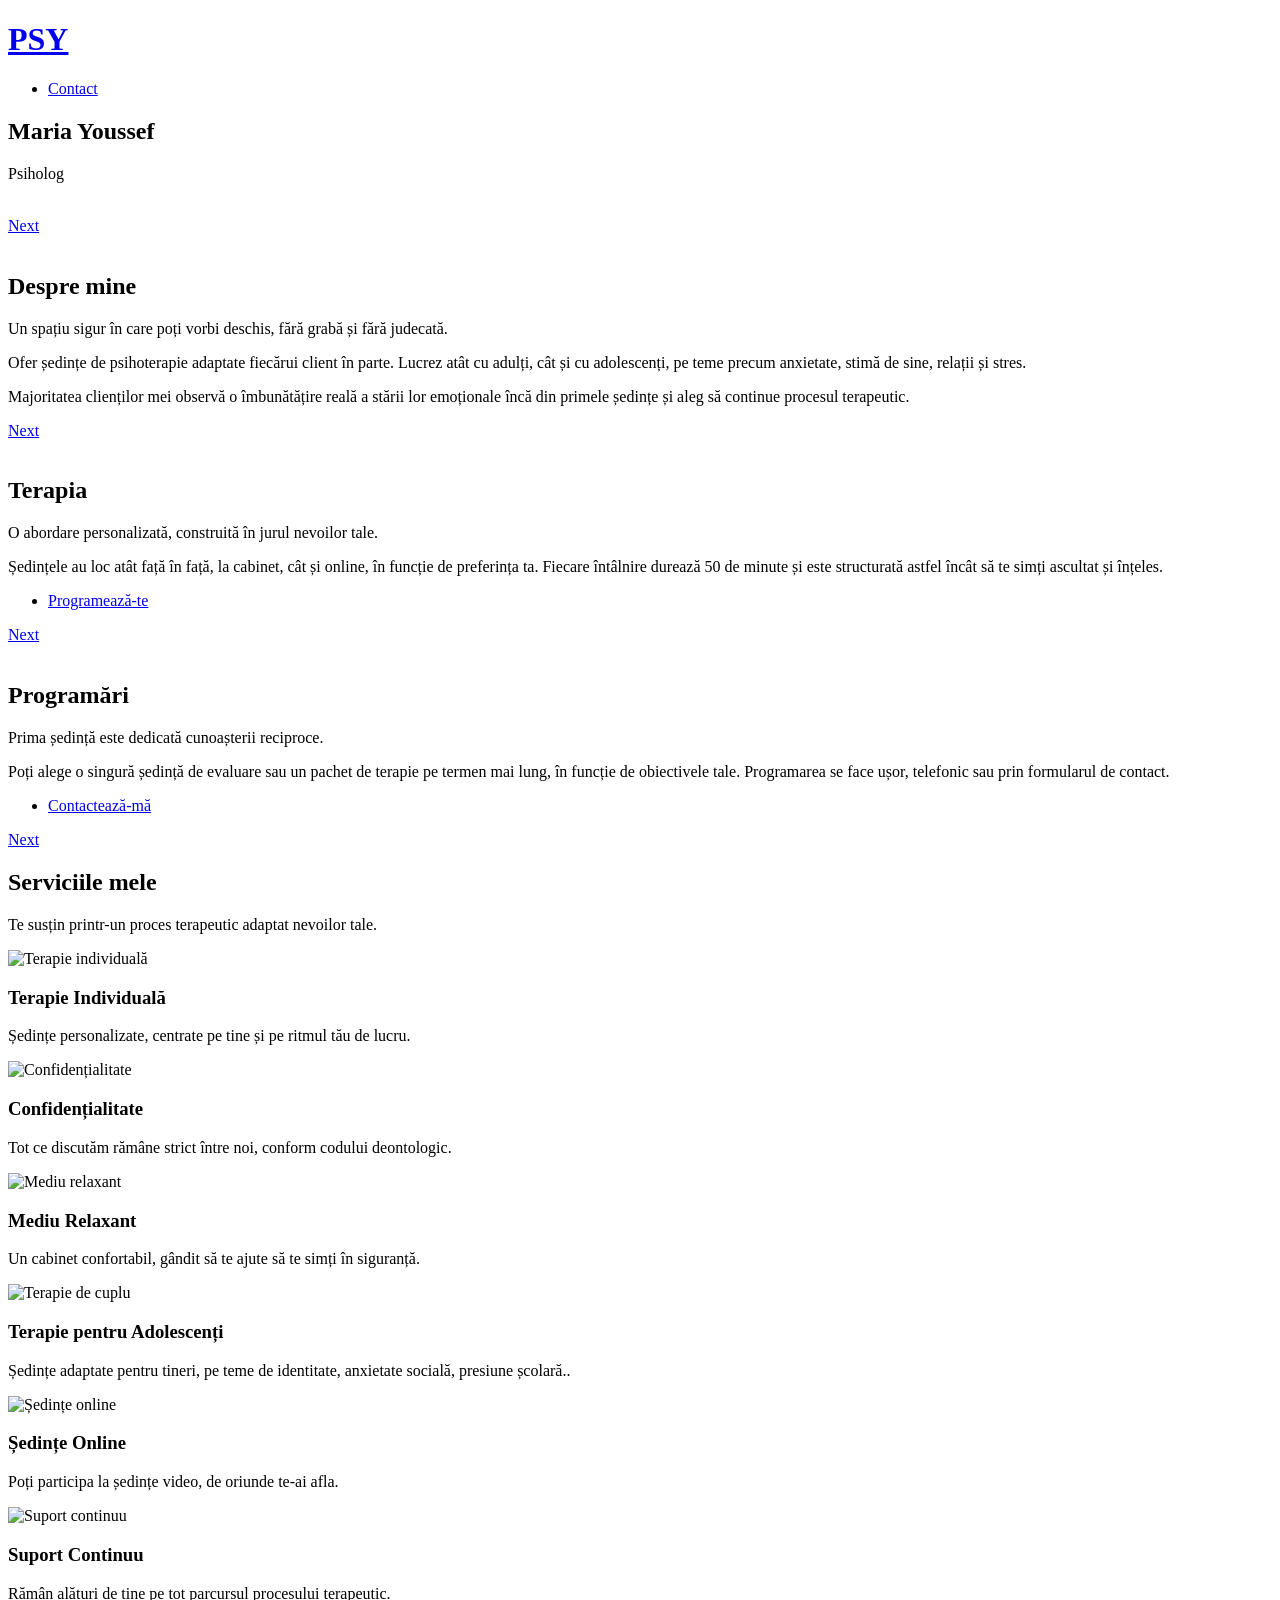
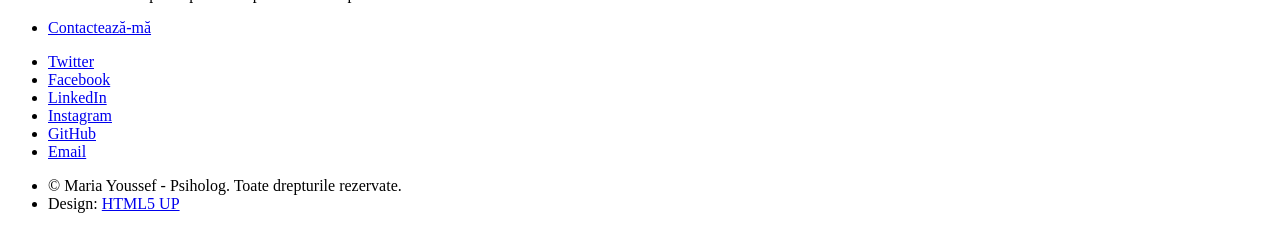
==== index.html @ 8a2c1e9e "Add files via upload" ====
<!DOCTYPE HTML>
<!--
	Landed by HTML5 UP
	html5up.net | @ajlkn
	Free for personal and commercial use under the CCA 3.0 license (html5up.net/license)
-->
<html>
	<head>
		<title>Maria Youssef - Psiholog</title>
		<meta charset="utf-8" />
		<meta name="viewport" content="width=device-width, initial-scale=1, user-scalable=no" />
		<link rel="stylesheet" href="assets/css/main.css" />
		<noscript><link rel="stylesheet" href="assets/css/noscript.css" /></noscript>
	</head>
	<body class="is-preload landing">
		<div id="page-wrapper">

			<!-- Header -->
				<header id="header">
					<h1 id="logo"><a href="index.html">PSY</a></h1>
					<nav id="nav">
						<ul>
							<!-- <li><a href="index.html">Home</a></li>
							<li> <!--
								<a href="#">Informații</a>
								<ul>
									<li><a href="left-sidebar.html">Hotel</a></li>
									<li><a href="no-sidebar.html">Contact</a></li> -->
									<!--<li>
										<a href="#">Submenu</a>
										<ul>
											<li><a href="#">Option 1</a></li>
											<li><a href="#">Option 2</a></li>
											<li><a href="#">Option 3</a></li>
											<li><a href="#">Option 4</a></li>
										</ul>
									</li>
								</ul>-->
							</li>
							<li><a href="contact.html" class="button primary">Contact</a></li>
						</ul>
					</nav>
				</header>

			<!-- Banner -->
				<section id="banner">
					<div class="content" >
						<header>
							<h2>Maria Youssef</h2>
							<p>Psiholog <br /> </p>
						</header>
						<span class="image"><img src="images/logo.PNG" alt="" /></span>
					</div>
					<a href="#one" class="goto-next scrolly">Next</a>
				</section>

			<!-- One -->
				<section id="one" class="spotlight style1 bottom">
					<span class="image fit main"><img src="images/logofull.png" alt="" /></span>
					<div class="content">
						<div class="container">
							<div class="row">
								<div class="col-4 col-12-medium">
									<header>
										<h2>Despre mine</h2>
										<p>Un spațiu sigur în care poți vorbi deschis, fără grabă și fără judecată.</p>
									</header>
								</div>
								<div class="col-4 col-12-medium">
									<p>Ofer ședințe de psihoterapie adaptate fiecărui client în parte.
									Lucrez atât cu adulți, cât și cu adolescenți, pe teme precum anxietate, stimă de sine, relații și stres.</p>
								</div>
								<div class="col-4 col-12-medium">
									<p>Majoritatea clienților mei observă o îmbunătățire reală a stării lor emoționale încă din primele ședințe și aleg să continue procesul terapeutic.</p>
								</div>
							</div>
						</div>
					</div>
					<a href="#two" class="goto-next scrolly">Next</a>
				</section>

			<!-- Two -->
				<section id="two" class="spotlight style2 right">
					<span class="image fit main"><img src="images/banner.jfif" alt="" /></span>
					<div class="content">
						<header>
							<h2>Terapia</h2>
							<p>O abordare personalizată, construită în jurul nevoilor tale.</p>
						</header>
						<p>Ședințele au loc atât față în față, la cabinet, cât și online, în funcție de preferința ta. Fiecare întâlnire durează 50 de minute și este structurată astfel încât să te simți ascultat și înțeles.</p>
						<ul class="actions">
							<li><a href="contact.html" class="button">Programează-te</a></li>
						</ul>
					</div>
					<a href="#three" class="goto-next scrolly">Next</a>
				</section>

			<!-- Three -->
				<section id="three" class="spotlight style3 left">
					<span class="image fit main bottom"><img src="images/canapea.jfif" alt="" /></span>
					<div class="content">
						<header>
							<h2>Programări</h2>
							<p>Prima ședință este dedicată cunoașterii reciproce.</p>
						</header>
						<p>Poți alege o singură ședință de evaluare sau un pachet de terapie pe termen mai lung, în funcție de obiectivele tale. Programarea se face ușor, telefonic sau prin formularul de contact.</p>
						<ul class="actions">
							<li><a href="contact.html" class="button">Contactează-mă</a></li>
						</ul>
					</div>
					<a href="#four" class="goto-next scrolly">Next</a>
				</section>

			<!-- Four -->
				<section id="four" class="wrapper style1 special fade-up">
					<div class="container">
						<header class="major">
							<h2>Serviciile mele</h2>
							<p>Te susțin printr-un proces terapeutic adaptat nevoilor tale.</p>
						</header>
						<div class="box alt">
							<div class="row gtr-uniform">
								<section class="col-4 col-6-medium col-12-xsmall">
									<img src="images/logo.PNG" alt="Terapie individuală" style="width: 128px; height: 128px;">
									<h3>Terapie Individuală</h3>
									<p>Ședințe personalizate, centrate pe tine și pe ritmul tău de lucru.</p>
								</section>
								<section class="col-4 col-6-medium col-12-xsmall">
									<img src="images/conf.png" alt="Confidențialitate" style="width: 128px; height: 128px;">
									<h3>Confidențialitate</h3>
									<p>Tot ce discutăm rămâne strict între noi, conform codului deontologic.</p>
								</section>
								<section class="col-4 col-6-medium col-12-xsmall">
									<img src="images/relax.png" alt="Mediu relaxant" style="width: 128px; height: 128px;">
									<h3>Mediu Relaxant</h3>
									<p>Un cabinet confortabil, gândit să te ajute să te simți în siguranță.</p>
								</section>
								<section class="col-4 col-6-medium col-12-xsmall">
									<img src="images/adol.png" alt="Terapie de cuplu" style="width: 128px; height: 128px;">
									<h3>Terapie pentru Adolescenți</h3>
									<p>Ședințe adaptate pentru tineri, pe teme de identitate, anxietate socială, presiune școlară..</p>
								</section>
								<section class="col-4 col-6-medium col-12-xsmall">
									<img src="images/online.png" alt="Ședințe online" style="width: 128px; height: 128px;">
									<h3>Ședințe Online</h3>
									<p>Poți participa la ședințe video, de oriunde te-ai afla.</p>
								</section>
								<section class="col-4 col-6-medium col-12-xsmall">
									<img src="images/suport.png" alt="Suport continuu" style="width: 128px; height: 128px;">
									<h3>Suport Continuu</h3>
									<p>Rămân alături de tine pe tot parcursul procesului terapeutic.</p>
								</section>
							</div>
						</div>
						<footer class="major">
							<ul class="actions special">
								<li><a href="contact.html" class="button">Contactează-mă</a></li>
							</ul>
						</footer>
					</div>
				</section>

			

			<!-- Footer -->
				<footer id="footer">
					<ul class="icons">
						<li><a href="#" class="icon brands alt fa-twitter"><span class="label">Twitter</span></a></li>
						<li><a href="#" class="icon brands alt fa-facebook-f"><span class="label">Facebook</span></a></li>
						<li><a href="#" class="icon brands alt fa-linkedin-in"><span class="label">LinkedIn</span></a></li>
						<li><a href="https://www.instagram.com/fe_world_of_pets" class="icon brands alt fa-instagram"><span class="label">Instagram</span></a></li>
						<li><a href="#" class="icon brands alt fa-github"><span class="label">GitHub</span></a></li>
						<li><a href="#" class="icon solid alt fa-envelope"><span class="label">Email</span></a></li>
					</ul>
					<ul class="copyright">
						<li>&copy; Maria Youssef - Psiholog. Toate drepturile rezervate.</li><li>Design: <a href="http://html5up.net">HTML5 UP</a></li>
					</ul>
				</footer>

		</div>

		<!-- Scripts -->
			<script src="assets/js/jquery.min.js"></script>
			<script src="assets/js/jquery.scrolly.min.js"></script>
			<script src="assets/js/jquery.dropotron.min.js"></script>
			<script src="assets/js/jquery.scrollex.min.js"></script>
			<script src="assets/js/browser.min.js"></script>
			<script src="assets/js/breakpoints.min.js"></script>
			<script src="assets/js/util.js"></script>
			<script src="assets/js/main.js"></script>

	</body>

</html>
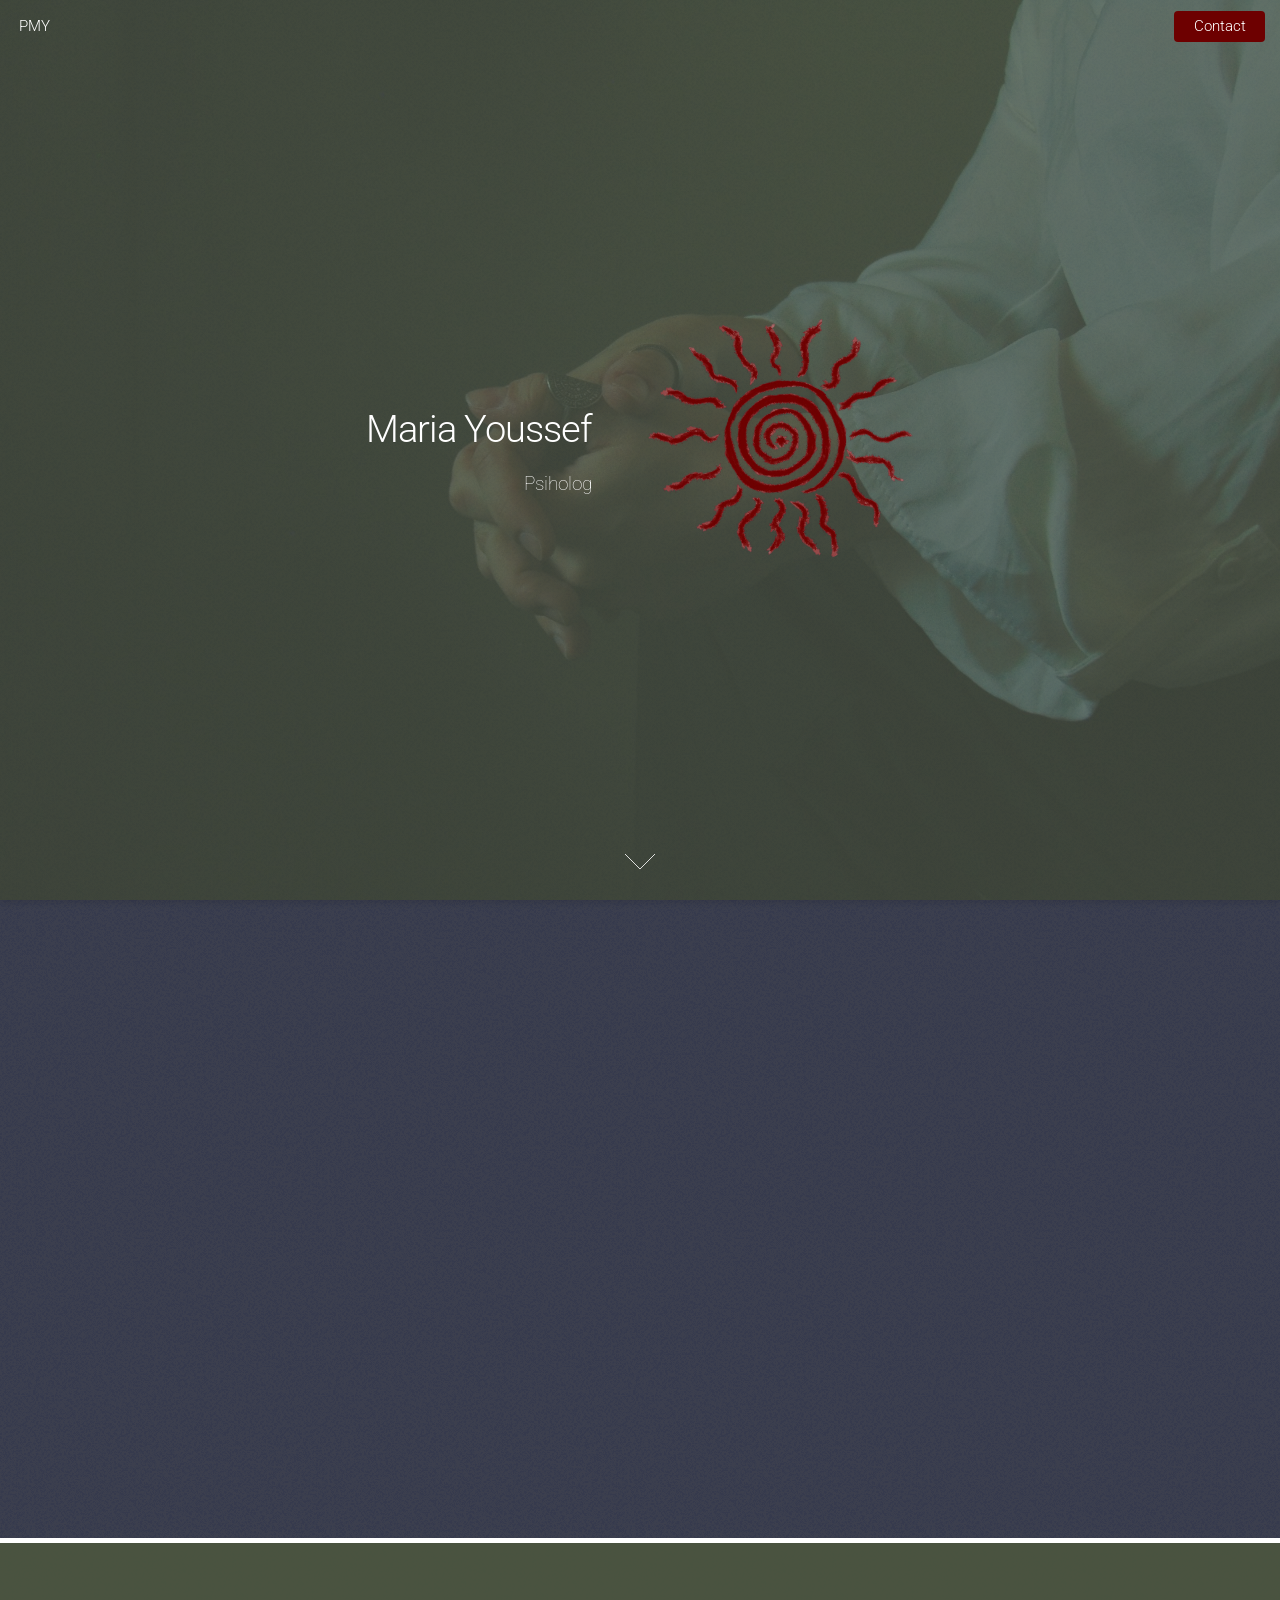
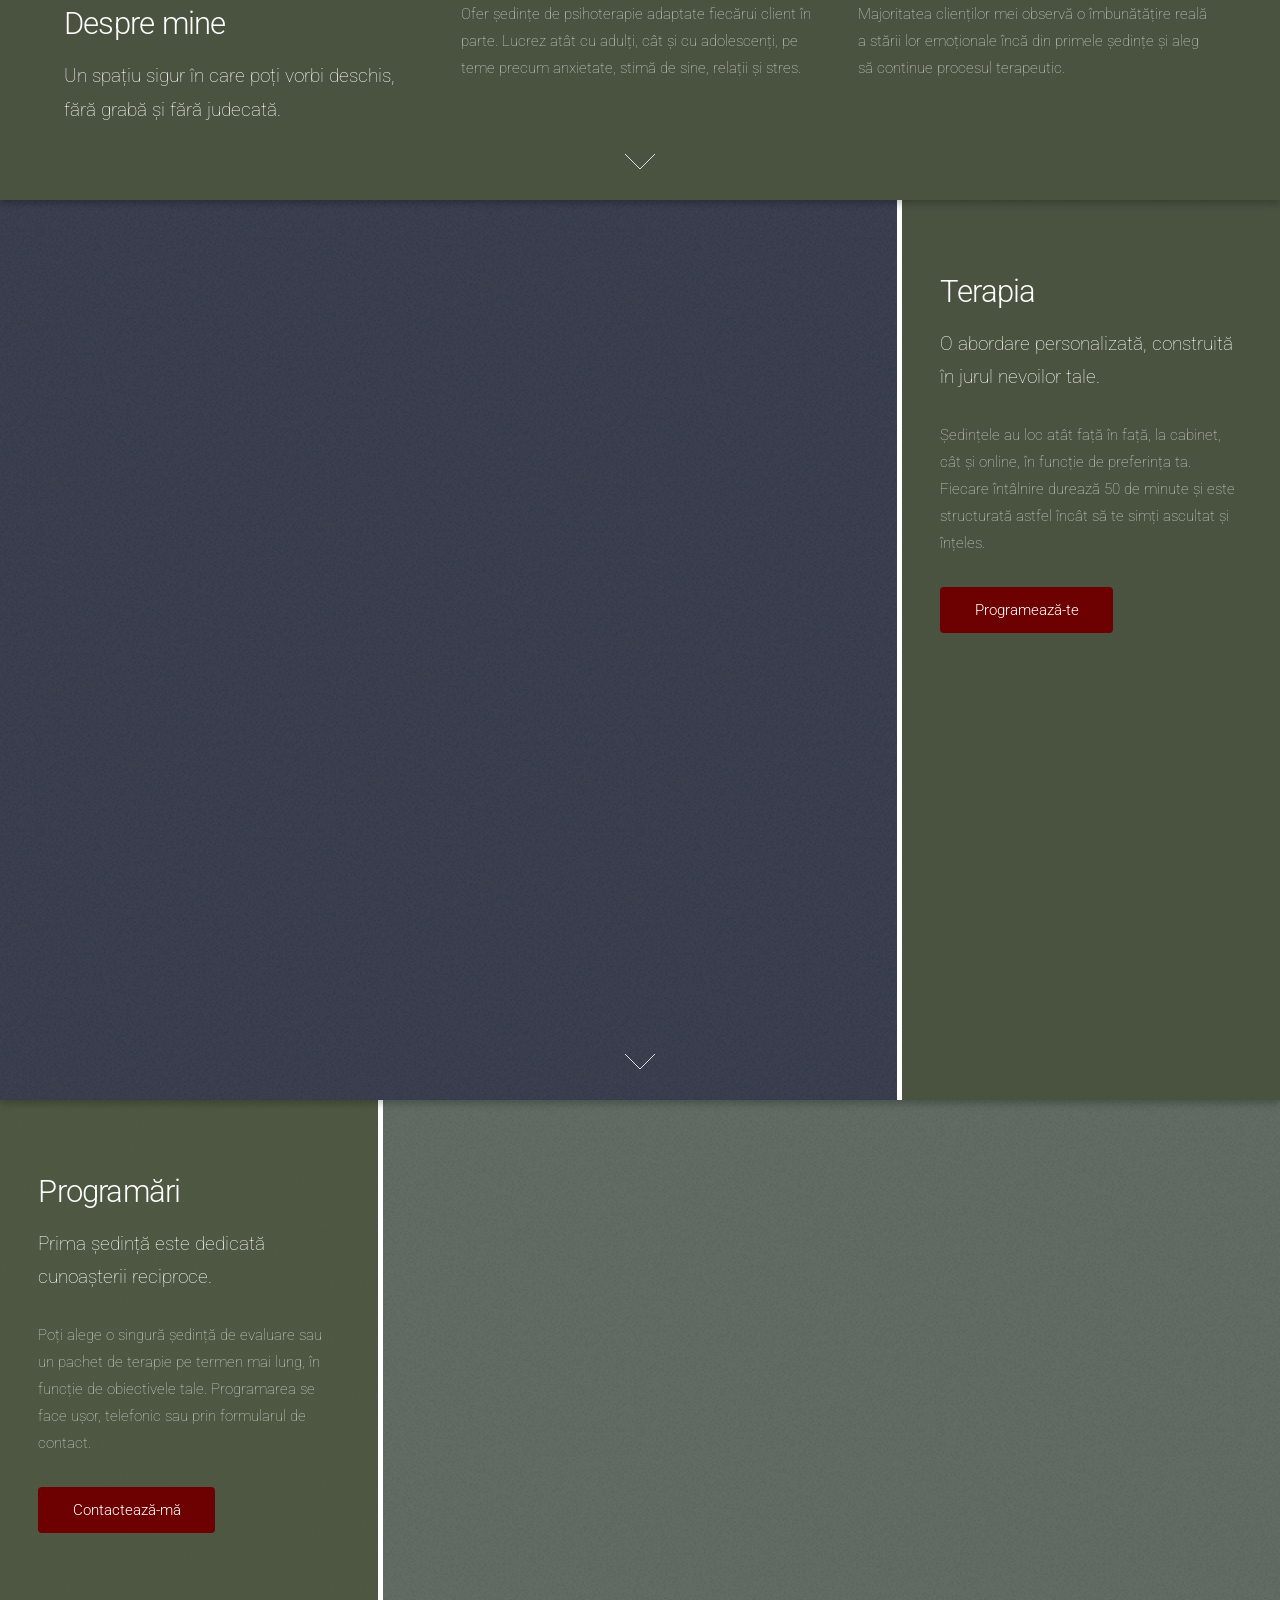
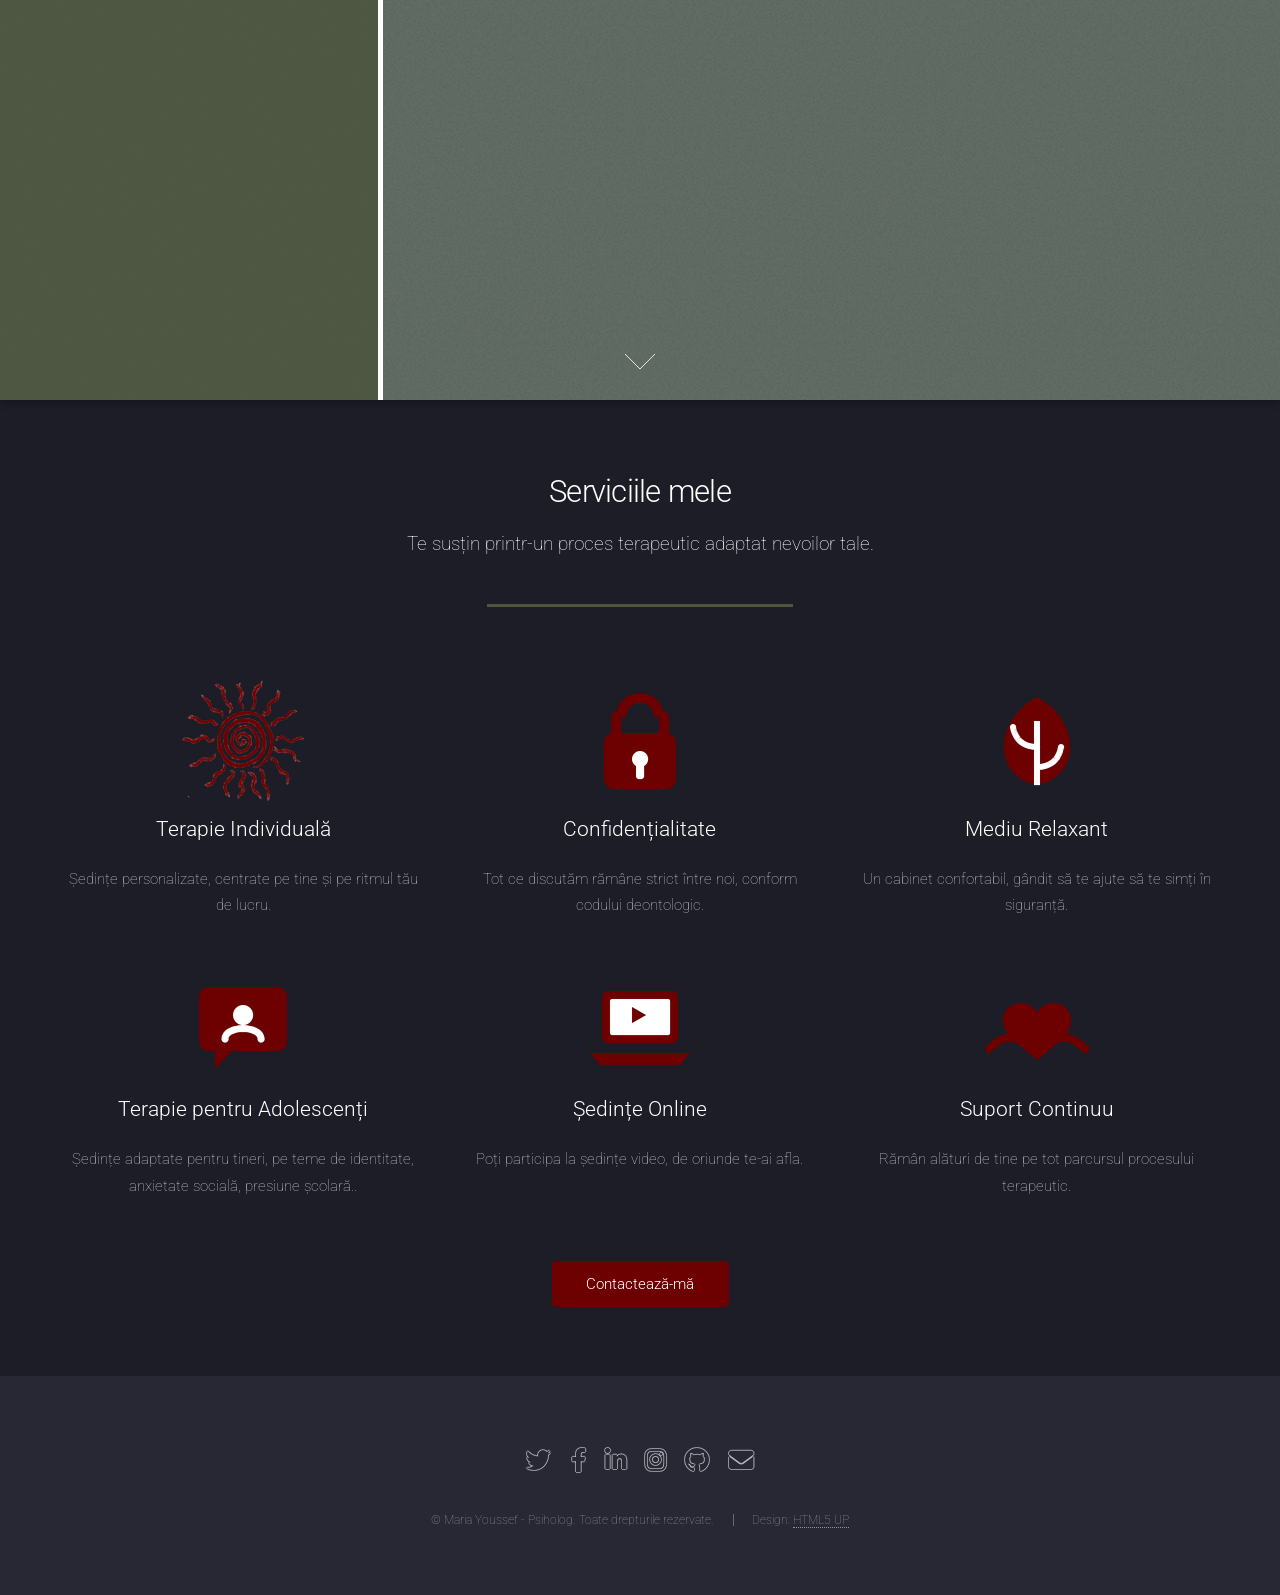
==== commit 1f60655c: "Update index.html" ====
--- a/index.html
+++ b/index.html
@@ -17,7 +17,7 @@
 
 			<!-- Header -->
 				<header id="header">
-					<h1 id="logo"><a href="index.html">PSY</a></h1>
+					<h1 id="logo"><a href="index.html">PMY</a></h1>
 					<nav id="nav">
 						<ul>
 							<!-- <li><a href="index.html">Home</a></li>
--- a/assets/css/main.css
+++ b/assets/css/main.css
@@ -0,0 +1,4146 @@
+@import url("fontawesome-all.min.css");
+@import url("https://fonts.googleapis.com/css?family=Roboto:100,300,100italic,300italic");
+
+/*
+	Landed by HTML5 UP
+	html5up.net | @ajlkn
+	Free for personal and commercial use under the CCA 3.0 license (html5up.net/license)
+*/
+
+html, body, div, span, applet, object,
+iframe, h1, h2, h3, h4, h5, h6, p, blockquote,
+pre, a, abbr, acronym, address, big, cite,
+code, del, dfn, em, img, ins, kbd, q, s, samp,
+small, strike, strong, sub, sup, tt, var, b,
+u, i, center, dl, dt, dd, ol, ul, li, fieldset,
+form, label, legend, table, caption, tbody,
+tfoot, thead, tr, th, td, article, aside,
+canvas, details, embed, figure, figcaption,
+footer, header, hgroup, menu, nav, output, ruby,
+section, summary, time, mark, audio, video {
+	margin: 0;
+	padding: 0;
+	border: 0;
+	font-size: 100%;
+	font: inherit;
+	vertical-align: baseline;}
+
+article, aside, details, figcaption, figure,
+footer, header, hgroup, menu, nav, section {
+	display: block;}
+
+body {
+	line-height: 1;
+}
+
+ol, ul {
+	list-style: none;
+}
+
+blockquote, q {
+	quotes: none;
+}
+
+	blockquote:before, blockquote:after, q:before, q:after {
+		content: '';
+		content: none;
+	}
+
+table {
+	border-collapse: collapse;
+	border-spacing: 0;
+}
+
+body {
+	-webkit-text-size-adjust: none;
+}
+
+mark {
+	background-color: transparent;
+	color: inherit;
+}
+
+input::-moz-focus-inner {
+	border: 0;
+	padding: 0;
+}
+
+input, select, textarea {
+	-moz-appearance: none;
+	-webkit-appearance: none;
+	-ms-appearance: none;
+	appearance: none;
+}
+
+/* Basic */
+
+	html {
+		box-sizing: border-box;
+	}
+
+	*, *:before, *:after {
+		box-sizing: inherit;
+	}
+
+	html, body {
+		background: #1c1d26;
+	}
+
+	body.is-preload *, body.is-preload *:before, body.is-preload *:after {
+		-moz-animation: none !important;
+		-webkit-animation: none !important;
+		-ms-animation: none !important;
+		animation: none !important;
+		-moz-transition: none !important;
+		-webkit-transition: none !important;
+		-ms-transition: none !important;
+		transition: none !important;
+	}
+
+	body, input, select, textarea {
+		color: rgba(255, 255, 255, 0.75);
+		font-family: "Roboto", Helvetica, sans-serif;
+		font-size: 15pt;
+		font-weight: 100;
+		line-height: 1.75em;
+	}
+
+	a {
+		-moz-transition: border-color 0.2s ease-in-out, color 0.2s ease-in-out;
+		-webkit-transition: border-color 0.2s ease-in-out, color 0.2s ease-in-out;
+		-ms-transition: border-color 0.2s ease-in-out, color 0.2s ease-in-out;
+		transition: border-color 0.2s ease-in-out, color 0.2s ease-in-out;
+		border-bottom: dotted 1px;
+		color: #4c563f;
+		text-decoration: none;
+	}
+
+		a:hover {
+			color: #4c563f !important;
+			border-bottom-color: transparent;
+		}
+
+	strong, b {
+		color: #ffffff;
+		font-weight: 300;
+	}
+
+	em, i {
+		font-style: italic;
+	}
+
+	p {
+		margin: 0 0 2em 0;
+	}
+
+	h1, h2, h3, h4, h5, h6 {
+		color: #ffffff;
+		font-weight: 300;
+		line-height: 1em;
+		margin: 0 0 1em 0;
+	}
+
+		h1 a, h2 a, h3 a, h4 a, h5 a, h6 a {
+			color: inherit;
+			border: 0;
+		}
+
+	h2 {
+		font-size: 2em;
+		line-height: 1.5em;
+		letter-spacing: -0.025em;
+	}
+
+	h3 {
+		font-size: 1.35em;
+		line-height: 1.5em;
+	}
+
+	h4 {
+		font-size: 1.1em;
+		line-height: 1.5em;
+	}
+
+	h5 {
+		font-size: 0.9em;
+		line-height: 1.5em;
+	}
+
+	h6 {
+		font-size: 0.7em;
+		line-height: 1.5em;
+	}
+
+	sub {
+		font-size: 0.8em;
+		position: relative;
+		top: 0.5em;
+	}
+
+	sup {
+		font-size: 0.8em;
+		position: relative;
+		top: -0.5em;
+	}
+
+	hr {
+		border: 0;
+		border-bottom: solid 1px rgba(255, 255, 255, 0.3);
+		margin: 3em 0;
+	}
+
+		hr.major {
+			margin: 4em 0;
+		}
+
+	blockquote {
+		border-left: solid 4px rgba(255, 255, 255, 0.3);
+		font-style: italic;
+		margin: 0 0 2em 0;
+		padding: 0.5em 0 0.5em 2em;
+	}
+
+	code {
+		background: rgba(255, 255, 255, 0.075);
+		border-radius: 4px;
+		font-family: "Courier New", monospace;
+		font-size: 0.9em;
+		margin: 0 0.25em;
+		padding: 0.25em 0.65em;
+	}
+
+	pre {
+		-webkit-overflow-scrolling: touch;
+		font-family: "Courier New", monospace;
+		font-size: 0.9em;
+		margin: 0 0 2em 0;
+	}
+
+		pre code {
+			display: block;
+			line-height: 1.75em;
+			padding: 1em 1.5em;
+			overflow-x: auto;
+		}
+
+	.align-left {
+		text-align: left;
+	}
+
+	.align-center {
+		text-align: center;
+	}
+
+	.align-right {
+		text-align: right;
+	}
+
+/* Loader */
+
+	@-moz-keyframes spinner-show {
+		0% {
+			opacity: 0;
+		}
+
+		100% {
+			opacity: 1;
+		}
+	}
+
+	@-webkit-keyframes spinner-show {
+		0% {
+			opacity: 0;
+		}
+
+		100% {
+			opacity: 1;
+		}
+	}
+
+	@-ms-keyframes spinner-show {
+		0% {
+			opacity: 0;
+		}
+
+		100% {
+			opacity: 1;
+		}
+	}
+
+	@keyframes spinner-show {
+		0% {
+			opacity: 0;
+		}
+
+		100% {
+			opacity: 1;
+		}
+	}
+
+	@-moz-keyframes spinner-hide {
+		0% {
+			color: rgba(255, 255, 255, 0.15);
+			z-index: 100001;
+			-moz-transform: scale(1) rotate(0deg);
+			-webkit-transform: scale(1) rotate(0deg);
+			-ms-transform: scale(1) rotate(0deg);
+			transform: scale(1) rotate(0deg);
+		}
+
+		99% {
+			color: #1c1d26;
+			z-index: 100001;
+			-moz-transform: scale(0.5) rotate(360deg);
+			-webkit-transform: scale(0.5) rotate(360deg);
+			-ms-transform: scale(0.5) rotate(360deg);
+			transform: scale(0.5) rotate(360deg);
+		}
+
+		100% {
+			color: #1c1d26;
+			z-index: -1;
+			-moz-transform: scale(0.5) rotate(360deg);
+			-webkit-transform: scale(0.5) rotate(360deg);
+			-ms-transform: scale(0.5) rotate(360deg);
+			transform: scale(0.5) rotate(360deg);
+		}
+	}
+
+	@-webkit-keyframes spinner-hide {
+		0% {
+			color: rgba(255, 255, 255, 0.15);
+			z-index: 100001;
+			-moz-transform: scale(1) rotate(0deg);
+			-webkit-transform: scale(1) rotate(0deg);
+			-ms-transform: scale(1) rotate(0deg);
+			transform: scale(1) rotate(0deg);
+		}
+
+		99% {
+			color: #1c1d26;
+			z-index: 100001;
+			-moz-transform: scale(0.5) rotate(360deg);
+			-webkit-transform: scale(0.5) rotate(360deg);
+			-ms-transform: scale(0.5) rotate(360deg);
+			transform: scale(0.5) rotate(360deg);
+		}
+
+		100% {
+			color: #1c1d26;
+			z-index: -1;
+			-moz-transform: scale(0.5) rotate(360deg);
+			-webkit-transform: scale(0.5) rotate(360deg);
+			-ms-transform: scale(0.5) rotate(360deg);
+			transform: scale(0.5) rotate(360deg);
+		}
+	}
+
+	@-ms-keyframes spinner-hide {
+		0% {
+			color: rgba(255, 255, 255, 0.15);
+			z-index: 100001;
+			-moz-transform: scale(1) rotate(0deg);
+			-webkit-transform: scale(1) rotate(0deg);
+			-ms-transform: scale(1) rotate(0deg);
+			transform: scale(1) rotate(0deg);
+		}
+
+		99% {
+			color: #1c1d26;
+			z-index: 100001;
+			-moz-transform: scale(0.5) rotate(360deg);
+			-webkit-transform: scale(0.5) rotate(360deg);
+			-ms-transform: scale(0.5) rotate(360deg);
+			transform: scale(0.5) rotate(360deg);
+		}
+
+		100% {
+			color: #1c1d26;
+			z-index: -1;
+			-moz-transform: scale(0.5) rotate(360deg);
+			-webkit-transform: scale(0.5) rotate(360deg);
+			-ms-transform: scale(0.5) rotate(360deg);
+			transform: scale(0.5) rotate(360deg);
+		}
+	}
+
+	@keyframes spinner-hide {
+		0% {
+			color: rgba(255, 255, 255, 0.15);
+			z-index: 100001;
+			-moz-transform: scale(1) rotate(0deg);
+			-webkit-transform: scale(1) rotate(0deg);
+			-ms-transform: scale(1) rotate(0deg);
+			transform: scale(1) rotate(0deg);
+		}
+
+		99% {
+			color: #1c1d26;
+			z-index: 100001;
+			-moz-transform: scale(0.5) rotate(360deg);
+			-webkit-transform: scale(0.5) rotate(360deg);
+			-ms-transform: scale(0.5) rotate(360deg);
+			transform: scale(0.5) rotate(360deg);
+		}
+
+		100% {
+			color: #1c1d26;
+			z-index: -1;
+			-moz-transform: scale(0.5) rotate(360deg);
+			-webkit-transform: scale(0.5) rotate(360deg);
+			-ms-transform: scale(0.5) rotate(360deg);
+			transform: scale(0.5) rotate(360deg);
+		}
+	}
+
+	@-moz-keyframes spinner-rotate {
+		0% {
+			-moz-transform: scale(1) rotate(0deg);
+			-webkit-transform: scale(1) rotate(0deg);
+			-ms-transform: scale(1) rotate(0deg);
+			transform: scale(1) rotate(0deg);
+		}
+
+		100% {
+			-moz-transform: scale(1) rotate(360deg);
+			-webkit-transform: scale(1) rotate(360deg);
+			-ms-transform: scale(1) rotate(360deg);
+			transform: scale(1) rotate(360deg);
+		}
+	}
+
+	@-webkit-keyframes spinner-rotate {
+		0% {
+			-moz-transform: scale(1) rotate(0deg);
+			-webkit-transform: scale(1) rotate(0deg);
+			-ms-transform: scale(1) rotate(0deg);
+			transform: scale(1) rotate(0deg);
+		}
+
+		100% {
+			-moz-transform: scale(1) rotate(360deg);
+			-webkit-transform: scale(1) rotate(360deg);
+			-ms-transform: scale(1) rotate(360deg);
+			transform: scale(1) rotate(360deg);
+		}
+	}
+
+	@-ms-keyframes spinner-rotate {
+		0% {
+			-moz-transform: scale(1) rotate(0deg);
+			-webkit-transform: scale(1) rotate(0deg);
+			-ms-transform: scale(1) rotate(0deg);
+			transform: scale(1) rotate(0deg);
+		}
+
+		100% {
+			-moz-transform: scale(1) rotate(360deg);
+			-webkit-transform: scale(1) rotate(360deg);
+			-ms-transform: scale(1) rotate(360deg);
+			transform: scale(1) rotate(360deg);
+		}
+	}
+
+	@keyframes spinner-rotate {
+		0% {
+			-moz-transform: scale(1) rotate(0deg);
+			-webkit-transform: scale(1) rotate(0deg);
+			-ms-transform: scale(1) rotate(0deg);
+			transform: scale(1) rotate(0deg);
+		}
+
+		100% {
+			-moz-transform: scale(1) rotate(360deg);
+			-webkit-transform: scale(1) rotate(360deg);
+			-ms-transform: scale(1) rotate(360deg);
+			transform: scale(1) rotate(360deg);
+		}
+	}
+
+	@-moz-keyframes overlay-hide {
+		0% {
+			opacity: 1;
+			z-index: 100000;
+		}
+
+		15% {
+			opacity: 1;
+			z-index: 100000;
+		}
+
+		99% {
+			opacity: 0;
+			z-index: 100000;
+		}
+
+		100% {
+			opacity: 0;
+			z-index: -1;
+		}
+	}
+
+	@-webkit-keyframes overlay-hide {
+		0% {
+			opacity: 1;
+			z-index: 100000;
+		}
+
+		15% {
+			opacity: 1;
+			z-index: 100000;
+		}
+
+		99% {
+			opacity: 0;
+			z-index: 100000;
+		}
+
+		100% {
+			opacity: 0;
+			z-index: -1;
+		}
+	}
+
+	@-ms-keyframes overlay-hide {
+		0% {
+			opacity: 1;
+			z-index: 100000;
+		}
+
+		15% {
+			opacity: 1;
+			z-index: 100000;
+		}
+
+		99% {
+			opacity: 0;
+			z-index: 100000;
+		}
+
+		100% {
+			opacity: 0;
+			z-index: -1;
+		}
+	}
+
+	@keyframes overlay-hide {
+		0% {
+			opacity: 1;
+			z-index: 100000;
+		}
+
+		15% {
+			opacity: 1;
+			z-index: 100000;
+		}
+
+		99% {
+			opacity: 0;
+			z-index: 100000;
+		}
+
+		100% {
+			opacity: 0;
+			z-index: -1;
+		}
+	}
+
+	body.landing {
+		text-decoration: none;
+	}
+
+		body.landing:before {
+			-moz-osx-font-smoothing: grayscale;
+			-webkit-font-smoothing: antialiased;
+			display: inline-block;
+			font-style: normal;
+			font-variant: normal;
+			text-rendering: auto;
+			line-height: 1;
+			text-transform: none !important;
+			font-family: 'Font Awesome 5 Free';
+			font-weight: 900;
+		}
+
+		body.landing:before {
+			-moz-animation: spinner-show 1.5s 1 0.25s ease forwards, spinner-hide 0.25s ease-in-out forwards !important;
+			-webkit-animation: spinner-show 1.5s 1 0.25s ease forwards, spinner-hide 0.25s ease-in-out forwards !important;
+			-ms-animation: spinner-show 1.5s 1 0.25s ease forwards, spinner-hide 0.25s ease-in-out forwards !important;
+			animation: spinner-show 1.5s 1 0.25s ease forwards, spinner-hide 0.25s ease-in-out forwards !important;
+			-moz-transform-origin: 50% 50%;
+			-webkit-transform-origin: 50% 50%;
+			-ms-transform-origin: 50% 50%;
+			transform-origin: 50% 50%;
+			color: rgba(255, 255, 255, 0.15);
+			content: '\f1ce';
+			cursor: default;
+			display: block;
+			font-size: 2em;
+			height: 2em;
+			left: 50%;
+			line-height: 2em;
+			margin: -1em 0 0 -1em;
+			opacity: 0;
+			position: fixed;
+			text-align: center;
+			top: 50%;
+			width: 2em;
+			z-index: -1;
+		}
+
+		body.landing:after {
+			-moz-animation: overlay-hide 1.5s ease-in forwards !important;
+			-webkit-animation: overlay-hide 1.5s ease-in forwards !important;
+			-ms-animation: overlay-hide 1.5s ease-in forwards !important;
+			animation: overlay-hide 1.5s ease-in forwards !important;
+			background: #1c1d26;
+			content: '';
+			display: block;
+			height: 100%;
+			left: 0;
+			opacity: 0;
+			position: fixed;
+			top: 0;
+			width: 100%;
+			z-index: -1;
+		}
+
+		body.landing.is-preload:before {
+			-moz-animation: spinner-show 1.5s 1 0.25s ease forwards, spinner-rotate 0.75s infinite linear !important;
+			-webkit-animation: spinner-show 1.5s 1 0.25s ease forwards, spinner-rotate 0.75s infinite linear !important;
+			-ms-animation: spinner-show 1.5s 1 0.25s ease forwards, spinner-rotate 0.75s infinite linear !important;
+			animation: spinner-show 1.5s 1 0.25s ease forwards, spinner-rotate 0.75s infinite linear !important;
+			z-index: 100001;
+		}
+
+		body.landing.is-preload:after {
+			-moz-animation: none !important;
+			-webkit-animation: none !important;
+			-ms-animation: none !important;
+			animation: none !important;
+			opacity: 1;
+			z-index: 100000;
+		}
+
+	@media (-webkit-min-device-pixel-ratio: 2) {
+
+		body.landing:before {
+			line-height: 2.025em;
+		}
+
+	}
+
+/* Container */
+
+	.container {
+		margin: 0 auto;
+		max-width: calc(100% - 4em);
+		width: 70em;
+	}
+
+		.container.xsmall {
+			width: 17.5em;
+		}
+
+		.container.small {
+			width: 35em;
+		}
+
+		.container.medium {
+			width: 52.5em;
+		}
+
+		.container.large {
+			width: 87.5em;
+		}
+
+		.container.xlarge {
+			width: 105em;
+		}
+
+		.container.max {
+			width: 100%;
+		}
+
+		@media screen and (max-width: 1280px) {
+
+			.container {
+				width: 90%;
+				max-width: 100%;
+			}
+
+		}
+
+		@media screen and (max-width: 980px) {
+
+			.container {
+				width: 100% !important;
+			}
+
+		}
+
+/* Row */
+
+	.row {
+		display: flex;
+		flex-wrap: wrap;
+		box-sizing: border-box;
+		align-items: stretch;
+	}
+
+		.row > * {
+			box-sizing: border-box;
+		}
+
+		.row.gtr-uniform > * > :last-child {
+			margin-bottom: 0;
+		}
+
+		.row.aln-left {
+			justify-content: flex-start;
+		}
+
+		.row.aln-center {
+			justify-content: center;
+		}
+
+		.row.aln-right {
+			justify-content: flex-end;
+		}
+
+		.row.aln-top {
+			align-items: flex-start;
+		}
+
+		.row.aln-middle {
+			align-items: center;
+		}
+
+		.row.aln-bottom {
+			align-items: flex-end;
+		}
+
+		.row > .imp {
+			order: -1;
+		}
+
+		.row > .col-1 {
+			width: 8.33333%;
+		}
+
+		.row > .off-1 {
+			margin-left: 8.33333%;
+		}
+
+		.row > .col-2 {
+			width: 16.66667%;
+		}
+
+		.row > .off-2 {
+			margin-left: 16.66667%;
+		}
+
+		.row > .col-3 {
+			width: 25%;
+		}
+
+		.row > .off-3 {
+			margin-left: 25%;
+		}
+
+		.row > .col-4 {
+			width: 33.33333%;
+		}
+
+		.row > .off-4 {
+			margin-left: 33.33333%;
+		}
+
+		.row > .col-5 {
+			width: 41.66667%;
+		}
+
+		.row > .off-5 {
+			margin-left: 41.66667%;
+		}
+
+		.row > .col-6 {
+			width: 50%;
+		}
+
+		.row > .off-6 {
+			margin-left: 50%;
+		}
+
+		.row > .col-7 {
+			width: 58.33333%;
+		}
+
+		.row > .off-7 {
+			margin-left: 58.33333%;
+		}
+
+		.row > .col-8 {
+			width: 66.66667%;
+		}
+
+		.row > .off-8 {
+			margin-left: 66.66667%;
+		}
+
+		.row > .col-9 {
+			width: 75%;
+		}
+
+		.row > .off-9 {
+			margin-left: 75%;
+		}
+
+		.row > .col-10 {
+			width: 83.33333%;
+		}
+
+		.row > .off-10 {
+			margin-left: 83.33333%;
+		}
+
+		.row > .col-11 {
+			width: 91.66667%;
+		}
+
+		.row > .off-11 {
+			margin-left: 91.66667%;
+		}
+
+		.row > .col-12 {
+			width: 100%;
+		}
+
+		.row > .off-12 {
+			margin-left: 100%;
+		}
+
+		.row.gtr-0 {
+			margin-top: 0;
+			margin-left: 0em;
+		}
+
+			.row.gtr-0 > * {
+				padding: 0 0 0 0em;
+			}
+
+			.row.gtr-0.gtr-uniform {
+				margin-top: 0em;
+			}
+
+				.row.gtr-0.gtr-uniform > * {
+					padding-top: 0em;
+				}
+
+		.row.gtr-25 {
+			margin-top: 0;
+			margin-left: -0.625em;
+		}
+
+			.row.gtr-25 > * {
+				padding: 0 0 0 0.625em;
+			}
+
+			.row.gtr-25.gtr-uniform {
+				margin-top: -0.625em;
+			}
+
+				.row.gtr-25.gtr-uniform > * {
+					padding-top: 0.625em;
+				}
+
+		.row.gtr-50 {
+			margin-top: 0;
+			margin-left: -1.25em;
+		}
+
+			.row.gtr-50 > * {
+				padding: 0 0 0 1.25em;
+			}
+
+			.row.gtr-50.gtr-uniform {
+				margin-top: -1.25em;
+			}
+
+				.row.gtr-50.gtr-uniform > * {
+					padding-top: 1.25em;
+				}
+
+		.row {
+			margin-top: 0;
+			margin-left: -2.5em;
+		}
+
+			.row > * {
+				padding: 0 0 0 2.5em;
+			}
+
+			.row.gtr-uniform {
+				margin-top: -2.5em;
+			}
+
+				.row.gtr-uniform > * {
+					padding-top: 2.5em;
+				}
+
+		.row.gtr-150 {
+			margin-top: 0;
+			margin-left: -3.75em;
+		}
+
+			.row.gtr-150 > * {
+				padding: 0 0 0 3.75em;
+			}
+
+			.row.gtr-150.gtr-uniform {
+				margin-top: -3.75em;
+			}
+
+				.row.gtr-150.gtr-uniform > * {
+					padding-top: 3.75em;
+				}
+
+		.row.gtr-200 {
+			margin-top: 0;
+			margin-left: -5em;
+		}
+
+			.row.gtr-200 > * {
+				padding: 0 0 0 5em;
+			}
+
+			.row.gtr-200.gtr-uniform {
+				margin-top: -5em;
+			}
+
+				.row.gtr-200.gtr-uniform > * {
+					padding-top: 5em;
+				}
+
+		@media screen and (max-width: 1680px) {
+
+			.row {
+				display: flex;
+				flex-wrap: wrap;
+				box-sizing: border-box;
+				align-items: stretch;
+			}
+
+				.row > * {
+					box-sizing: border-box;
+				}
+
+				.row.gtr-uniform > * > :last-child {
+					margin-bottom: 0;
+				}
+
+				.row.aln-left {
+					justify-content: flex-start;
+				}
+
+				.row.aln-center {
+					justify-content: center;
+				}
+
+				.row.aln-right {
+					justify-content: flex-end;
+				}
+
+				.row.aln-top {
+					align-items: flex-start;
+				}
+
+				.row.aln-middle {
+					align-items: center;
+				}
+
+				.row.aln-bottom {
+					align-items: flex-end;
+				}
+
+				.row > .imp-xlarge {
+					order: -1;
+				}
+
+				.row > .col-1-xlarge {
+					width: 8.33333%;
+				}
+
+				.row > .off-1-xlarge {
+					margin-left: 8.33333%;
+				}
+
+				.row > .col-2-xlarge {
+					width: 16.66667%;
+				}
+
+				.row > .off-2-xlarge {
+					margin-left: 16.66667%;
+				}
+
+				.row > .col-3-xlarge {
+					width: 25%;
+				}
+
+				.row > .off-3-xlarge {
+					margin-left: 25%;
+				}
+
+				.row > .col-4-xlarge {
+					width: 33.33333%;
+				}
+
+				.row > .off-4-xlarge {
+					margin-left: 33.33333%;
+				}
+
+				.row > .col-5-xlarge {
+					width: 41.66667%;
+				}
+
+				.row > .off-5-xlarge {
+					margin-left: 41.66667%;
+				}
+
+				.row > .col-6-xlarge {
+					width: 50%;
+				}
+
+				.row > .off-6-xlarge {
+					margin-left: 50%;
+				}
+
+				.row > .col-7-xlarge {
+					width: 58.33333%;
+				}
+
+				.row > .off-7-xlarge {
+					margin-left: 58.33333%;
+				}
+
+				.row > .col-8-xlarge {
+					width: 66.66667%;
+				}
+
+				.row > .off-8-xlarge {
+					margin-left: 66.66667%;
+				}
+
+				.row > .col-9-xlarge {
+					width: 75%;
+				}
+
+				.row > .off-9-xlarge {
+					margin-left: 75%;
+				}
+
+				.row > .col-10-xlarge {
+					width: 83.33333%;
+				}
+
+				.row > .off-10-xlarge {
+					margin-left: 83.33333%;
+				}
+
+				.row > .col-11-xlarge {
+					width: 91.66667%;
+				}
+
+				.row > .off-11-xlarge {
+					margin-left: 91.66667%;
+				}
+
+				.row > .col-12-xlarge {
+					width: 100%;
+				}
+
+				.row > .off-12-xlarge {
+					margin-left: 100%;
+				}
+
+				.row.gtr-0 {
+					margin-top: 0;
+					margin-left: 0em;
+				}
+
+					.row.gtr-0 > * {
+						padding: 0 0 0 0em;
+					}
+
+					.row.gtr-0.gtr-uniform {
+						margin-top: 0em;
+					}
+
+						.row.gtr-0.gtr-uniform > * {
+							padding-top: 0em;
+						}
+
+				.row.gtr-25 {
+					margin-top: 0;
+					margin-left: -0.625em;
+				}
+
+					.row.gtr-25 > * {
+						padding: 0 0 0 0.625em;
+					}
+
+					.row.gtr-25.gtr-uniform {
+						margin-top: -0.625em;
+					}
+
+						.row.gtr-25.gtr-uniform > * {
+							padding-top: 0.625em;
+						}
+
+				.row.gtr-50 {
+					margin-top: 0;
+					margin-left: -1.25em;
+				}
+
+					.row.gtr-50 > * {
+						padding: 0 0 0 1.25em;
+					}
+
+					.row.gtr-50.gtr-uniform {
+						margin-top: -1.25em;
+					}
+
+						.row.gtr-50.gtr-uniform > * {
+							padding-top: 1.25em;
+						}
+
+				.row {
+					margin-top: 0;
+					margin-left: -2.5em;
+				}
+
+					.row > * {
+						padding: 0 0 0 2.5em;
+					}
+
+					.row.gtr-uniform {
+						margin-top: -2.5em;
+					}
+
+						.row.gtr-uniform > * {
+							padding-top: 2.5em;
+						}
+
+				.row.gtr-150 {
+					margin-top: 0;
+					margin-left: -3.75em;
+				}
+
+					.row.gtr-150 > * {
+						padding: 0 0 0 3.75em;
+					}
+
+					.row.gtr-150.gtr-uniform {
+						margin-top: -3.75em;
+					}
+
+						.row.gtr-150.gtr-uniform > * {
+							padding-top: 3.75em;
+						}
+
+				.row.gtr-200 {
+					margin-top: 0;
+					margin-left: -5em;
+				}
+
+					.row.gtr-200 > * {
+						padding: 0 0 0 5em;
+					}
+
+					.row.gtr-200.gtr-uniform {
+						margin-top: -5em;
+					}
+
+						.row.gtr-200.gtr-uniform > * {
+							padding-top: 5em;
+						}
+
+		}
+
+		@media screen and (max-width: 1280px) {
+
+			.row {
+				display: flex;
+				flex-wrap: wrap;
+				box-sizing: border-box;
+				align-items: stretch;
+			}
+
+				.row > * {
+					box-sizing: border-box;
+				}
+
+				.row.gtr-uniform > * > :last-child {
+					margin-bottom: 0;
+				}
+
+				.row.aln-left {
+					justify-content: flex-start;
+				}
+
+				.row.aln-center {
+					justify-content: center;
+				}
+
+				.row.aln-right {
+					justify-content: flex-end;
+				}
+
+				.row.aln-top {
+					align-items: flex-start;
+				}
+
+				.row.aln-middle {
+					align-items: center;
+				}
+
+				.row.aln-bottom {
+					align-items: flex-end;
+				}
+
+				.row > .imp-large {
+					order: -1;
+				}
+
+				.row > .col-1-large {
+					width: 8.33333%;
+				}
+
+				.row > .off-1-large {
+					margin-left: 8.33333%;
+				}
+
+				.row > .col-2-large {
+					width: 16.66667%;
+				}
+
+				.row > .off-2-large {
+					margin-left: 16.66667%;
+				}
+
+				.row > .col-3-large {
+					width: 25%;
+				}
+
+				.row > .off-3-large {
+					margin-left: 25%;
+				}
+
+				.row > .col-4-large {
+					width: 33.33333%;
+				}
+
+				.row > .off-4-large {
+					margin-left: 33.33333%;
+				}
+
+				.row > .col-5-large {
+					width: 41.66667%;
+				}
+
+				.row > .off-5-large {
+					margin-left: 41.66667%;
+				}
+
+				.row > .col-6-large {
+					width: 50%;
+				}
+
+				.row > .off-6-large {
+					margin-left: 50%;
+				}
+
+				.row > .col-7-large {
+					width: 58.33333%;
+				}
+
+				.row > .off-7-large {
+					margin-left: 58.33333%;
+				}
+
+				.row > .col-8-large {
+					width: 66.66667%;
+				}
+
+				.row > .off-8-large {
+					margin-left: 66.66667%;
+				}
+
+				.row > .col-9-large {
+					width: 75%;
+				}
+
+				.row > .off-9-large {
+					margin-left: 75%;
+				}
+
+				.row > .col-10-large {
+					width: 83.33333%;
+				}
+
+				.row > .off-10-large {
+					margin-left: 83.33333%;
+				}
+
+				.row > .col-11-large {
+					width: 91.66667%;
+				}
+
+				.row > .off-11-large {
+					margin-left: 91.66667%;
+				}
+
+				.row > .col-12-large {
+					width: 100%;
+				}
+
+				.row > .off-12-large {
+					margin-left: 100%;
+				}
+
+				.row.gtr-0 {
+					margin-top: 0;
+					margin-left: 0em;
+				}
+
+					.row.gtr-0 > * {
+						padding: 0 0 0 0em;
+					}
+
+					.row.gtr-0.gtr-uniform {
+						margin-top: 0em;
+					}
+
+						.row.gtr-0.gtr-uniform > * {
+							padding-top: 0em;
+						}
+
+				.row.gtr-25 {
+					margin-top: 0;
+					margin-left: -0.625em;
+				}
+
+					.row.gtr-25 > * {
+						padding: 0 0 0 0.625em;
+					}
+
+					.row.gtr-25.gtr-uniform {
+						margin-top: -0.625em;
+					}
+
+						.row.gtr-25.gtr-uniform > * {
+							padding-top: 0.625em;
+						}
+
+				.row.gtr-50 {
+					margin-top: 0;
+					margin-left: -1.25em;
+				}
+
+					.row.gtr-50 > * {
+						padding: 0 0 0 1.25em;
+					}
+
+					.row.gtr-50.gtr-uniform {
+						margin-top: -1.25em;
+					}
+
+						.row.gtr-50.gtr-uniform > * {
+							padding-top: 1.25em;
+						}
+
+				.row {
+					margin-top: 0;
+					margin-left: -2.5em;
+				}
+
+					.row > * {
+						padding: 0 0 0 2.5em;
+					}
+
+					.row.gtr-uniform {
+						margin-top: -2.5em;
+					}
+
+						.row.gtr-uniform > * {
+							padding-top: 2.5em;
+						}
+
+				.row.gtr-150 {
+					margin-top: 0;
+					margin-left: -3.75em;
+				}
+
+					.row.gtr-150 > * {
+						padding: 0 0 0 3.75em;
+					}
+
+					.row.gtr-150.gtr-uniform {
+						margin-top: -3.75em;
+					}
+
+						.row.gtr-150.gtr-uniform > * {
+							padding-top: 3.75em;
+						}
+
+				.row.gtr-200 {
+					margin-top: 0;
+					margin-left: -5em;
+				}
+
+					.row.gtr-200 > * {
+						padding: 0 0 0 5em;
+					}
+
+					.row.gtr-200.gtr-uniform {
+						margin-top: -5em;
+					}
+
+						.row.gtr-200.gtr-uniform > * {
+							padding-top: 5em;
+						}
+
+		}
+
+		@media screen and (max-width: 980px) {
+
+			.row {
+				display: flex;
+				flex-wrap: wrap;
+				box-sizing: border-box;
+				align-items: stretch;
+			}
+
+				.row > * {
+					box-sizing: border-box;
+				}
+
+				.row.gtr-uniform > * > :last-child {
+					margin-bottom: 0;
+				}
+
+				.row.aln-left {
+					justify-content: flex-start;
+				}
+
+				.row.aln-center {
+					justify-content: center;
+				}
+
+				.row.aln-right {
+					justify-content: flex-end;
+				}
+
+				.row.aln-top {
+					align-items: flex-start;
+				}
+
+				.row.aln-middle {
+					align-items: center;
+				}
+
+				.row.aln-bottom {
+					align-items: flex-end;
+				}
+
+				.row > .imp-medium {
+					order: -1;
+				}
+
+				.row > .col-1-medium {
+					width: 8.33333%;
+				}
+
+				.row > .off-1-medium {
+					margin-left: 8.33333%;
+				}
+
+				.row > .col-2-medium {
+					width: 16.66667%;
+				}
+
+				.row > .off-2-medium {
+					margin-left: 16.66667%;
+				}
+
+				.row > .col-3-medium {
+					width: 25%;
+				}
+
+				.row > .off-3-medium {
+					margin-left: 25%;
+				}
+
+				.row > .col-4-medium {
+					width: 33.33333%;
+				}
+
+				.row > .off-4-medium {
+					margin-left: 33.33333%;
+				}
+
+				.row > .col-5-medium {
+					width: 41.66667%;
+				}
+
+				.row > .off-5-medium {
+					margin-left: 41.66667%;
+				}
+
+				.row > .col-6-medium {
+					width: 50%;
+				}
+
+				.row > .off-6-medium {
+					margin-left: 50%;
+				}
+
+				.row > .col-7-medium {
+					width: 58.33333%;
+				}
+
+				.row > .off-7-medium {
+					margin-left: 58.33333%;
+				}
+
+				.row > .col-8-medium {
+					width: 66.66667%;
+				}
+
+				.row > .off-8-medium {
+					margin-left: 66.66667%;
+				}
+
+				.row > .col-9-medium {
+					width: 75%;
+				}
+
+				.row > .off-9-medium {
+					margin-left: 75%;
+				}
+
+				.row > .col-10-medium {
+					width: 83.33333%;
+				}
+
+				.row > .off-10-medium {
+					margin-left: 83.33333%;
+				}
+
+				.row > .col-11-medium {
+					width: 91.66667%;
+				}
+
+				.row > .off-11-medium {
+					margin-left: 91.66667%;
+				}
+
+				.row > .col-12-medium {
+					width: 100%;
+				}
+
+				.row > .off-12-medium {
+					margin-left: 100%;
+				}
+
+				.row.gtr-0 {
+					margin-top: 0;
+					margin-left: 0em;
+				}
+
+					.row.gtr-0 > * {
+						padding: 0 0 0 0em;
+					}
+
+					.row.gtr-0.gtr-uniform {
+						margin-top: 0em;
+					}
+
+						.row.gtr-0.gtr-uniform > * {
+							padding-top: 0em;
+						}
+
+				.row.gtr-25 {
+					margin-top: 0;
+					margin-left: -0.625em;
+				}
+
+					.row.gtr-25 > * {
+						padding: 0 0 0 0.625em;
+					}
+
+					.row.gtr-25.gtr-uniform {
+						margin-top: -0.625em;
+					}
+
+						.row.gtr-25.gtr-uniform > * {
+							padding-top: 0.625em;
+						}
+
+				.row.gtr-50 {
+					margin-top: 0;
+					margin-left: -1.25em;
+				}
+
+					.row.gtr-50 > * {
+						padding: 0 0 0 1.25em;
+					}
+
+					.row.gtr-50.gtr-uniform {
+						margin-top: -1.25em;
+					}
+
+						.row.gtr-50.gtr-uniform > * {
+							padding-top: 1.25em;
+						}
+
+				.row {
+					margin-top: 0;
+					margin-left: -2.5em;
+				}
+
+					.row > * {
+						padding: 0 0 0 2.5em;
+					}
+
+					.row.gtr-uniform {
+						margin-top: -2.5em;
+					}
+
+						.row.gtr-uniform > * {
+							padding-top: 2.5em;
+						}
+
+				.row.gtr-150 {
+					margin-top: 0;
+					margin-left: -3.75em;
+				}
+
+					.row.gtr-150 > * {
+						padding: 0 0 0 3.75em;
+					}
+
+					.row.gtr-150.gtr-uniform {
+						margin-top: -3.75em;
+					}
+
+						.row.gtr-150.gtr-uniform > * {
+							padding-top: 3.75em;
+						}
+
+				.row.gtr-200 {
+					margin-top: 0;
+					margin-left: -5em;
+				}
+
+					.row.gtr-200 > * {
+						padding: 0 0 0 5em;
+					}
+
+					.row.gtr-200.gtr-uniform {
+						margin-top: -5em;
+					}
+
+						.row.gtr-200.gtr-uniform > * {
+							padding-top: 5em;
+						}
+
+		}
+
+		@media screen and (max-width: 736px) {
+
+			.row {
+				display: flex;
+				flex-wrap: wrap;
+				box-sizing: border-box;
+				align-items: stretch;
+			}
+
+				.row > * {
+					box-sizing: border-box;
+				}
+
+				.row.gtr-uniform > * > :last-child {
+					margin-bottom: 0;
+				}
+
+				.row.aln-left {
+					justify-content: flex-start;
+				}
+
+				.row.aln-center {
+					justify-content: center;
+				}
+
+				.row.aln-right {
+					justify-content: flex-end;
+				}
+
+				.row.aln-top {
+					align-items: flex-start;
+				}
+
+				.row.aln-middle {
+					align-items: center;
+				}
+
+				.row.aln-bottom {
+					align-items: flex-end;
+				}
+
+				.row > .imp-small {
+					order: -1;
+				}
+
+				.row > .col-1-small {
+					width: 8.33333%;
+				}
+
+				.row > .off-1-small {
+					margin-left: 8.33333%;
+				}
+
+				.row > .col-2-small {
+					width: 16.66667%;
+				}
+
+				.row > .off-2-small {
+					margin-left: 16.66667%;
+				}
+
+				.row > .col-3-small {
+					width: 25%;
+				}
+
+				.row > .off-3-small {
+					margin-left: 25%;
+				}
+
+				.row > .col-4-small {
+					width: 33.33333%;
+				}
+
+				.row > .off-4-small {
+					margin-left: 33.33333%;
+				}
+
+				.row > .col-5-small {
+					width: 41.66667%;
+				}
+
+				.row > .off-5-small {
+					margin-left: 41.66667%;
+				}
+
+				.row > .col-6-small {
+					width: 50%;
+				}
+
+				.row > .off-6-small {
+					margin-left: 50%;
+				}
+
+				.row > .col-7-small {
+					width: 58.33333%;
+				}
+
+				.row > .off-7-small {
+					margin-left: 58.33333%;
+				}
+
+				.row > .col-8-small {
+					width: 66.66667%;
+				}
+
+				.row > .off-8-small {
+					margin-left: 66.66667%;
+				}
+
+				.row > .col-9-small {
+					width: 75%;
+				}
+
+				.row > .off-9-small {
+					margin-left: 75%;
+				}
+
+				.row > .col-10-small {
+					width: 83.33333%;
+				}
+
+				.row > .off-10-small {
+					margin-left: 83.33333%;
+				}
+
+				.row > .col-11-small {
+					width: 91.66667%;
+				}
+
+				.row > .off-11-small {
+					margin-left: 91.66667%;
+				}
+
+				.row > .col-12-small {
+					width: 100%;
+				}
+
+				.row > .off-12-small {
+					margin-left: 100%;
+				}
+
+				.row.gtr-0 {
+					margin-top: 0;
+					margin-left: 0em;
+				}
+
+					.row.gtr-0 > * {
+						padding: 0 0 0 0em;
+					}
+
+					.row.gtr-0.gtr-uniform {
+						margin-top: 0em;
+					}
+
+						.row.gtr-0.gtr-uniform > * {
+							padding-top: 0em;
+						}
+
+				.row.gtr-25 {
+					margin-top: 0;
+					margin-left: -0.625em;
+				}
+
+					.row.gtr-25 > * {
+						padding: 0 0 0 0.625em;
+					}
+
+					.row.gtr-25.gtr-uniform {
+						margin-top: -0.625em;
+					}
+
+						.row.gtr-25.gtr-uniform > * {
+							padding-top: 0.625em;
+						}
+
+				.row.gtr-50 {
+					margin-top: 0;
+					margin-left: -1.25em;
+				}
+
+					.row.gtr-50 > * {
+						padding: 0 0 0 1.25em;
+					}
+
+					.row.gtr-50.gtr-uniform {
+						margin-top: -1.25em;
+					}
+
+						.row.gtr-50.gtr-uniform > * {
+							padding-top: 1.25em;
+						}
+
+				.row {
+					margin-top: 0;
+					margin-left: -2.5em;
+				}
+
+					.row > * {
+						padding: 0 0 0 2.5em;
+					}
+
+					.row.gtr-uniform {
+						margin-top: -2.5em;
+					}
+
+						.row.gtr-uniform > * {
+							padding-top: 2.5em;
+						}
+
+				.row.gtr-150 {
+					margin-top: 0;
+					margin-left: -3.75em;
+				}
+
+					.row.gtr-150 > * {
+						padding: 0 0 0 3.75em;
+					}
+
+					.row.gtr-150.gtr-uniform {
+						margin-top: -3.75em;
+					}
+
+						.row.gtr-150.gtr-uniform > * {
+							padding-top: 3.75em;
+						}
+
+				.row.gtr-200 {
+					margin-top: 0;
+					margin-left: -5em;
+				}
+
+					.row.gtr-200 > * {
+						padding: 0 0 0 5em;
+					}
+
+					.row.gtr-200.gtr-uniform {
+						margin-top: -5em;
+					}
+
+						.row.gtr-200.gtr-uniform > * {
+							padding-top: 5em;
+						}
+
+		}
+
+		@media screen and (max-width: 480px) {
+
+			.row {
+				display: flex;
+				flex-wrap: wrap;
+				box-sizing: border-box;
+				align-items: stretch;
+			}
+
+				.row > * {
+					box-sizing: border-box;
+				}
+
+				.row.gtr-uniform > * > :last-child {
+					margin-bottom: 0;
+				}
+
+				.row.aln-left {
+					justify-content: flex-start;
+				}
+
+				.row.aln-center {
+					justify-content: center;
+				}
+
+				.row.aln-right {
+					justify-content: flex-end;
+				}
+
+				.row.aln-top {
+					align-items: flex-start;
+				}
+
+				.row.aln-middle {
+					align-items: center;
+				}
+
+				.row.aln-bottom {
+					align-items: flex-end;
+				}
+
+				.row > .imp-xsmall {
+					order: -1;
+				}
+
+				.row > .col-1-xsmall {
+					width: 8.33333%;
+				}
+
+				.row > .off-1-xsmall {
+					margin-left: 8.33333%;
+				}
+
+				.row > .col-2-xsmall {
+					width: 16.66667%;
+				}
+
+				.row > .off-2-xsmall {
+					margin-left: 16.66667%;
+				}
+
+				.row > .col-3-xsmall {
+					width: 25%;
+				}
+
+				.row > .off-3-xsmall {
+					margin-left: 25%;
+				}
+
+				.row > .col-4-xsmall {
+					width: 33.33333%;
+				}
+
+				.row > .off-4-xsmall {
+					margin-left: 33.33333%;
+				}
+
+				.row > .col-5-xsmall {
+					width: 41.66667%;
+				}
+
+				.row > .off-5-xsmall {
+					margin-left: 41.66667%;
+				}
+
+				.row > .col-6-xsmall {
+					width: 50%;
+				}
+
+				.row > .off-6-xsmall {
+					margin-left: 50%;
+				}
+
+				.row > .col-7-xsmall {
+					width: 58.33333%;
+				}
+
+				.row > .off-7-xsmall {
+					margin-left: 58.33333%;
+				}
+
+				.row > .col-8-xsmall {
+					width: 66.66667%;
+				}
+
+				.row > .off-8-xsmall {
+					margin-left: 66.66667%;
+				}
+
+				.row > .col-9-xsmall {
+					width: 75%;
+				}
+
+				.row > .off-9-xsmall {
+					margin-left: 75%;
+				}
+
+				.row > .col-10-xsmall {
+					width: 83.33333%;
+				}
+
+				.row > .off-10-xsmall {
+					margin-left: 83.33333%;
+				}
+
+				.row > .col-11-xsmall {
+					width: 91.66667%;
+				}
+
+				.row > .off-11-xsmall {
+					margin-left: 91.66667%;
+				}
+
+				.row > .col-12-xsmall {
+					width: 100%;
+				}
+
+				.row > .off-12-xsmall {
+					margin-left: 100%;
+				}
+
+				.row.gtr-0 {
+					margin-top: 0;
+					margin-left: 0em;
+				}
+
+					.row.gtr-0 > * {
+						padding: 0 0 0 0em;
+					}
+
+					.row.gtr-0.gtr-uniform {
+						margin-top: 0em;
+					}
+
+						.row.gtr-0.gtr-uniform > * {
+							padding-top: 0em;
+						}
+
+				.row.gtr-25 {
+					margin-top: 0;
+					margin-left: -0.625em;
+				}
+
+					.row.gtr-25 > * {
+						padding: 0 0 0 0.625em;
+					}
+
+					.row.gtr-25.gtr-uniform {
+						margin-top: -0.625em;
+					}
+
+						.row.gtr-25.gtr-uniform > * {
+							padding-top: 0.625em;
+						}
+
+				.row.gtr-50 {
+					margin-top: 0;
+					margin-left: -1.25em;
+				}
+
+					.row.gtr-50 > * {
+						padding: 0 0 0 1.25em;
+					}
+
+					.row.gtr-50.gtr-uniform {
+						margin-top: -1.25em;
+					}
+
+						.row.gtr-50.gtr-uniform > * {
+							padding-top: 1.25em;
+						}
+
+				.row {
+					margin-top: 0;
+					margin-left: -2.5em;
+				}
+
+					.row > * {
+						padding: 0 0 0 2.5em;
+					}
+
+					.row.gtr-uniform {
+						margin-top: -2.5em;
+					}
+
+						.row.gtr-uniform > * {
+							padding-top: 2.5em;
+						}
+
+				.row.gtr-150 {
+					margin-top: 0;
+					margin-left: -3.75em;
+				}
+
+					.row.gtr-150 > * {
+						padding: 0 0 0 3.75em;
+					}
+
+					.row.gtr-150.gtr-uniform {
+						margin-top: -3.75em;
+					}
+
+						.row.gtr-150.gtr-uniform > * {
+							padding-top: 3.75em;
+						}
+
+				.row.gtr-200 {
+					margin-top: 0;
+					margin-left: -5em;
+				}
+
+					.row.gtr-200 > * {
+						padding: 0 0 0 5em;
+					}
+
+					.row.gtr-200.gtr-uniform {
+						margin-top: -5em;
+					}
+
+						.row.gtr-200.gtr-uniform > * {
+							padding-top: 5em;
+						}
+
+		}
+
+/* Section/Article */
+
+	section.special, article.special {
+		text-align: center;
+	}
+
+	header p {
+		color: #ffffff;
+		position: relative;
+		margin: 0 0 1.5em 0;
+	}
+
+	header h2 + p {
+		font-size: 1.25em;
+		margin-top: -1em;
+		line-height: 1.75em;
+	}
+
+	header h3 + p {
+		font-size: 1.1em;
+		margin-top: -0.8em;
+		line-height: 1.75em;
+	}
+
+	header h4 + p,
+	header h5 + p,
+	header h6 + p {
+		font-size: 0.9em;
+		margin-top: -0.6em;
+		line-height: 1.5em;
+	}
+
+	header.major {
+		margin: 0 0 4em 0;
+		position: relative;
+		text-align: center;
+	}
+
+		header.major:after {
+			background: #4c563f;  /* important */
+			content: '';
+			display: inline-block;
+			height: 0.2em;
+			max-width: 20em;
+			width: 75%;
+		}
+
+	footer.major {
+		margin: 4em 0 0 0;
+	}
+
+/* Form */
+
+	form {
+		margin: 0 0 2em 0;
+	}
+
+		form.cta {
+			max-width: 35em;
+			margin-left: auto;
+			margin-right: auto;
+		}
+
+	label {
+		color: #ffffff;
+		display: block;
+		font-size: 0.9em;
+		font-weight: 300;
+		margin: 0 0 1em 0;
+	}
+
+	input[type="text"],
+	input[type="password"],
+	input[type="email"],
+	select,
+	textarea {
+		-moz-appearance: none;
+		-webkit-appearance: none;
+		-ms-appearance: none;
+		appearance: none;
+		-moz-transition: border-color 0.2s ease-in-out;
+		-webkit-transition: border-color 0.2s ease-in-out;
+		-ms-transition: border-color 0.2s ease-in-out;
+		transition: border-color 0.2s ease-in-out;
+		background: transparent;
+		border-radius: 4px;
+		border: solid 1px rgba(255, 255, 255, 0.3);
+		color: inherit;
+		display: block;
+		outline: 0;
+		padding: 0 1em;
+		text-decoration: none;
+		width: 100%;
+	}
+
+		input[type="text"]:invalid,
+		input[type="password"]:invalid,
+		input[type="email"]:invalid,
+		select:invalid,
+		textarea:invalid {
+			box-shadow: none;
+		}
+
+		input[type="text"]:focus,
+		input[type="password"]:focus,
+		input[type="email"]:focus,
+		select:focus,
+		textarea:focus {
+			border-color: #4c563f;
+		}
+
+	select {
+		background-image: url("data:image/svg+xml;charset=utf8,%3Csvg xmlns='http://www.w3.org/2000/svg' width='40' height='40' preserveAspectRatio='none' viewBox='0 0 40 40'%3E%3Cpath d='M9.4,12.3l10.4,10.4l10.4-10.4c0.2-0.2,0.5-0.4,0.9-0.4c0.3,0,0.6,0.1,0.9,0.4l3.3,3.3c0.2,0.2,0.4,0.5,0.4,0.9 c0,0.4-0.1,0.6-0.4,0.9L20.7,31.9c-0.2,0.2-0.5,0.4-0.9,0.4c-0.3,0-0.6-0.1-0.9-0.4L4.3,17.3c-0.2-0.2-0.4-0.5-0.4-0.9 c0-0.4,0.1-0.6,0.4-0.9l3.3-3.3c0.2-0.2,0.5-0.4,0.9-0.4S9.1,12.1,9.4,12.3z' fill='rgba(255, 255, 255, 0.3)' /%3E%3C/svg%3E");
+		background-size: 1.25rem;
+		background-repeat: no-repeat;
+		background-position: calc(100% - 1rem) center;
+		height: 3em;
+		padding-right: 3em;
+		text-overflow: ellipsis;
+	}
+
+		select option {
+			color: #ffffff;
+			background: #1c1d26;
+		}
+
+		select:focus::-ms-value {
+			background-color: transparent;
+		}
+
+		select::-ms-expand {
+			display: none;
+		}
+
+	input[type="text"],
+	input[type="password"],
+	input[type="email"],
+	select {
+		height: 3em;
+	}
+
+	textarea {
+		padding: 0.75em 1em;
+	}
+
+	input[type="checkbox"],
+	input[type="radio"] {
+		-moz-appearance: none;
+		-webkit-appearance: none;
+		-ms-appearance: none;
+		appearance: none;
+		display: block;
+		float: left;
+		margin-right: -2em;
+		opacity: 0;
+		width: 1em;
+		z-index: -1;
+	}
+
+		input[type="checkbox"] + label,
+		input[type="radio"] + label {
+			text-decoration: none;
+			color: rgba(255, 255, 255, 0.75);
+			cursor: pointer;
+			display: inline-block;
+			font-size: 1em;
+			font-weight: 100;
+			padding-left: 2.55em;
+			padding-right: 0.75em;
+			position: relative;
+		}
+
+			input[type="checkbox"] + label:before,
+			input[type="radio"] + label:before {
+				-moz-osx-font-smoothing: grayscale;
+				-webkit-font-smoothing: antialiased;
+				display: inline-block;
+				font-style: normal;
+				font-variant: normal;
+				text-rendering: auto;
+				line-height: 1;
+				text-transform: none !important;
+				font-family: 'Font Awesome 5 Free';
+				font-weight: 900;
+			}
+
+			input[type="checkbox"] + label:before,
+			input[type="radio"] + label:before {
+				border-radius: 4px;
+				border: solid 1px rgba(255, 255, 255, 0.3);
+				content: '';
+				display: inline-block;
+				font-size: 0.8em;
+				height: 2.25em;
+				left: 0;
+				line-height: 2.25em;
+				position: absolute;
+				text-align: center;
+				top: 0;
+				width: 2.25em;
+			}
+
+		input[type="checkbox"]:checked + label:before,
+		input[type="radio"]:checked + label:before {
+			background: rgba(255, 255, 255, 0.25);
+			color: #ffffff;
+			content: '\f00c';
+		}
+
+		input[type="checkbox"]:focus + label:before,
+		input[type="radio"]:focus + label:before {
+			border-color: #e44c65;
+		}
+
+	input[type="checkbox"] + label:before {
+		border-radius: 4px;
+	}
+
+	input[type="radio"] + label:before {
+		border-radius: 100%;
+	}
+
+	::-webkit-input-placeholder {
+		color: rgba(255, 255, 255, 0.5) !important;
+		opacity: 1.0;
+	}
+
+	:-moz-placeholder {
+		color: rgba(255, 255, 255, 0.5) !important;
+		opacity: 1.0;
+	}
+
+	::-moz-placeholder {
+		color: rgba(255, 255, 255, 0.5) !important;
+		opacity: 1.0;
+	}
+
+	:-ms-input-placeholder {
+		color: rgba(255, 255, 255, 0.5) !important;
+		opacity: 1.0;
+	}
+
+/* Box */
+
+	.box {
+		border-radius: 4px;
+		border: solid 1px rgba(255, 255, 255, 0.3);
+		margin-bottom: 2em;
+		padding: 1.5em;
+	}
+
+		.box > :last-child,
+		.box > :last-child > :last-child,
+		.box > :last-child > :last-child > :last-child {
+			margin-bottom: 0;
+		}
+
+		.box.alt {
+			border: 0;
+			border-radius: 0;
+			padding: 0;
+		}
+
+/* Icon */
+
+	.icon {
+		text-decoration: none;
+		border-bottom: none;
+		position: relative;
+	}
+
+		.icon:before {
+			-moz-osx-font-smoothing: grayscale;
+			-webkit-font-smoothing: antialiased;
+			display: inline-block;
+			font-style: normal;
+			font-variant: normal;
+			text-rendering: auto;
+			line-height: 1;
+			text-transform: none !important;
+			font-family: 'Font Awesome 5 Free';
+			font-weight: 400;
+		}
+
+		.icon > .label {
+			display: none;
+		}
+
+		.icon:before {
+			line-height: inherit;
+		}
+
+		.icon.solid:before {
+			font-weight: 900 !important;
+		}
+
+		.icon.brands:before {
+			font-family: 'Font Awesome 5 Brands' !important;
+		}
+
+		.icon.alt {
+			text-decoration: none;
+		}
+
+			.icon.alt:before {
+				-moz-osx-font-smoothing: grayscale;
+				-webkit-font-smoothing: antialiased;
+				display: inline-block;
+				font-style: normal;
+				font-variant: normal;
+				text-rendering: auto;
+				line-height: 1;
+				text-transform: none !important;
+				font-family: 'Font Awesome 5 Free';
+				font-weight: 400;
+			}
+
+			.icon.alt:before {
+				color: #1c1d26 !important;
+				text-shadow: 1px 0 0 #ffffff, -1px 0 0 #ffffff, 0 1px 0 #ffffff, 0 -1px 0 #ffffff;
+			}
+
+		.icon.major {
+			background: #272833;
+			border-radius: 100%;
+			cursor: default;
+			display: inline-block;
+			height: 6em;
+			line-height: 5.65em;
+			margin: 0 0 2em 0;
+			text-align: center;
+			width: 6em;
+		}
+
+			.icon.major:before {
+				font-size: 2.25em;
+			}
+
+			.icon.major.alt {
+				text-decoration: none;
+			}
+
+				.icon.major.alt:before {
+					-moz-osx-font-smoothing: grayscale;
+					-webkit-font-smoothing: antialiased;
+					display: inline-block;
+					font-style: normal;
+					font-variant: normal;
+					text-rendering: auto;
+					line-height: 1;
+					text-transform: none !important;
+					font-family: 'Font Awesome 5 Free';
+					font-weight: 400;
+				}
+
+				.icon.major.alt:before {
+					color: #272833 !important;
+					text-shadow: 1px 0 0 #ffffff, -1px 0 0 #ffffff, 0 1px 0 #ffffff, 0 -1px 0 #ffffff;
+				}
+
+/* Image */
+
+	.image {
+		border-radius: 4px;
+		border: 0;
+		display: inline-block;
+		position: relative;
+		overflow: hidden;
+	}
+
+		.image:before {
+			content: '';
+			display: block;
+			position: absolute;
+			left: 0;
+			top: 0;
+			background-image: url("images/overlay.png");
+			width: 100%;
+			height: 100%;
+			z-index: 1;
+		}
+
+		.image img {
+			border-radius: 4px;
+			display: block;
+		}
+
+		.image.left {
+			float: left;
+			margin: 0 1.5em 1em 0;
+			top: 0.25em;
+		}
+
+		.image.right {
+			float: right;
+			margin: 0 0 1em 1.5em;
+			top: 0.25em;
+		}
+
+		.image.left, .image.right {
+			max-width: 40%;
+		}
+
+			.image.left img, .image.right img {
+				width: 100%;
+			}
+
+		.image.fit {
+			display: block;
+			margin: 0 0 2em 0;
+			width: 100%;
+		}
+
+			.image.fit img {
+				width: 100%;
+			}
+
+/* List */
+
+	ol {
+		list-style: decimal;
+		margin: 0 0 2em 0;
+		padding-left: 1.25em;
+	}
+
+		ol li {
+			padding-left: 0.25em;
+		}
+
+	ul {
+		list-style: disc;
+		margin: 0 0 2em 0;
+		padding-left: 1em;
+	}
+
+		ul li {
+			padding-left: 0.5em;
+		}
+
+		ul.alt {
+			list-style: none;
+			padding-left: 0;
+		}
+
+			ul.alt li {
+				border-top: solid 1px rgba(255, 255, 255, 0.3);
+				padding: 0.5em 0;
+			}
+
+				ul.alt li:first-child {
+					border-top: 0;
+					padding-top: 0;
+				}
+
+	dl {
+		margin: 0 0 2em 0;
+	}
+
+/* Icons */
+
+	ul.icons {
+		cursor: default;
+		list-style: none;
+		padding-left: 0;
+	}
+
+		ul.icons li {
+			display: inline-block;
+			height: 2.5em;
+			line-height: 2.5em;
+			padding: 0 0.5em;
+		}
+
+			ul.icons li .icon {
+				font-size: 0.8em;
+			}
+
+				ul.icons li .icon:before {
+					font-size: 2em;
+				}
+
+/* Actions */
+
+	ul.actions {
+		display: -moz-flex;
+		display: -webkit-flex;
+		display: -ms-flex;
+		display: flex;
+		cursor: default;
+		list-style: none;
+		margin-left: -1em;
+		padding-left: 0;
+	}
+
+		ul.actions li {
+			padding: 0 0 0 1em;
+			vertical-align: middle;
+		}
+
+		ul.actions.special {
+			-moz-justify-content: center;
+			-webkit-justify-content: center;
+			-ms-justify-content: center;
+			justify-content: center;
+			width: 100%;
+			margin-left: 0;
+		}
+
+			ul.actions.special li:first-child {
+				padding-left: 0;
+			}
+
+		ul.actions.stacked {
+			-moz-flex-direction: column;
+			-webkit-flex-direction: column;
+			-ms-flex-direction: column;
+			flex-direction: column;
+			margin-left: 0;
+		}
+
+			ul.actions.stacked li {
+				padding: 1.3em 0 0 0;
+			}
+
+				ul.actions.stacked li:first-child {
+					padding-top: 0;
+				}
+
+		ul.actions.fit {
+			width: calc(100% + 1em);
+		}
+
+			ul.actions.fit li {
+				-moz-flex-grow: 1;
+				-webkit-flex-grow: 1;
+				-ms-flex-grow: 1;
+				flex-grow: 1;
+				-moz-flex-shrink: 1;
+				-webkit-flex-shrink: 1;
+				-ms-flex-shrink: 1;
+				flex-shrink: 1;
+				width: 100%;
+			}
+
+				ul.actions.fit li > * {
+					width: 100%;
+				}
+
+			ul.actions.fit.stacked {
+				width: 100%;
+			}
+
+		@media screen and (max-width: 480px) {
+
+			ul.actions:not(.fixed) {
+				-moz-flex-direction: column;
+				-webkit-flex-direction: column;
+				-ms-flex-direction: column;
+				flex-direction: column;
+				margin-left: 0;
+				width: 100% !important;
+			}
+
+				ul.actions:not(.fixed) li {
+					-moz-flex-grow: 1;
+					-webkit-flex-grow: 1;
+					-ms-flex-grow: 1;
+					flex-grow: 1;
+					-moz-flex-shrink: 1;
+					-webkit-flex-shrink: 1;
+					-ms-flex-shrink: 1;
+					flex-shrink: 1;
+					padding: 1em 0 0 0;
+					text-align: center;
+					width: 100%;
+				}
+
+					ul.actions:not(.fixed) li > * {
+						width: 100%;
+					}
+
+					ul.actions:not(.fixed) li:first-child {
+						padding-top: 0;
+					}
+
+					ul.actions:not(.fixed) li input[type="submit"],
+					ul.actions:not(.fixed) li input[type="reset"],
+					ul.actions:not(.fixed) li input[type="button"],
+					ul.actions:not(.fixed) li button,
+					ul.actions:not(.fixed) li .button {
+						width: 100%;
+					}
+
+						ul.actions:not(.fixed) li input[type="submit"].icon:before,
+						ul.actions:not(.fixed) li input[type="reset"].icon:before,
+						ul.actions:not(.fixed) li input[type="button"].icon:before,
+						ul.actions:not(.fixed) li button.icon:before,
+						ul.actions:not(.fixed) li .button.icon:before {
+							margin-left: -0.5em;
+						}
+
+		}
+
+/* Table */
+
+	.table-wrapper {
+		-webkit-overflow-scrolling: touch;
+		overflow-x: auto;
+	}
+
+	table {
+		margin: 0 0 2em 0;
+		width: 100%;
+	}
+
+		table tbody tr {
+			border: solid 1px rgba(255, 255, 255, 0.3);
+			border-left: 0;
+			border-right: 0;
+		}
+
+			table tbody tr:nth-child(2n + 1) {
+				background-color: rgba(255, 255, 255, 0.075);
+			}
+
+		table td {
+			padding: 0.75em 0.75em;
+		}
+
+		table th {
+			color: #ffffff;
+			font-size: 0.9em;
+			font-weight: 300;
+			padding: 0 0.75em 0.75em 0.75em;
+			text-align: left;
+		}
+
+		table thead {
+			border-bottom: solid 1px rgba(255, 255, 255, 0.3);
+		}
+
+		table tfoot {
+			border-top: solid 1px rgba(255, 255, 255, 0.3);
+		}
+
+		table.alt {
+			border-collapse: separate;
+		}
+
+			table.alt tbody tr td {
+				border: solid 1px rgba(255, 255, 255, 0.3);
+				border-left-width: 0;
+				border-top-width: 0;
+			}
+
+				table.alt tbody tr td:first-child {
+					border-left-width: 1px;
+				}
+
+			table.alt tbody tr:first-child td {
+				border-top-width: 1px;
+			}
+
+			table.alt thead {
+				border-bottom: 0;
+			}
+
+			table.alt tfoot {
+				border-top: 0;
+			}
+
+/* Button */
+
+	input[type="submit"],
+	input[type="reset"],
+	input[type="button"],
+	.button {
+		-moz-appearance: none;
+		-webkit-appearance: none;
+		-ms-appearance: none;
+		appearance: none;
+		-moz-transition: background-color 0.2s ease-in-out, color 0.2s ease-in-out, box-shadow 0.2s ease-in-out;
+		-webkit-transition: background-color 0.2s ease-in-out, color 0.2s ease-in-out, box-shadow 0.2s ease-in-out;
+		-ms-transition: background-color 0.2s ease-in-out, color 0.2s ease-in-out, box-shadow 0.2s ease-in-out;
+		transition: background-color 0.2s ease-in-out, color 0.2s ease-in-out, box-shadow 0.2s ease-in-out;
+		background-color: #6d0000;
+		border-radius: 4px;
+		border: 0;
+		box-shadow: none;
+		color: #ffffff !important;
+		cursor: pointer;
+		display: inline-block;
+		font-weight: 300;
+		height: 3em;
+		line-height: 3em;
+		padding: 0 2.25em;
+		text-align: center;
+		text-decoration: none;
+		white-space: nowrap;
+	}
+
+		input[type="submit"]:hover, input[type="submit"]:active,
+		input[type="reset"]:hover,
+		input[type="reset"]:active,
+		input[type="button"]:hover,
+		input[type="button"]:active,
+		.button:hover,
+		.button:active {
+			background-color: #8f1a1a;
+			box-shadow: none;
+			color: #ffffff !important;
+		}
+
+		input[type="submit"]:active,
+		input[type="reset"]:active,
+		input[type="button"]:active,
+		.button:active {
+			background-color: #4a0000;
+		}
+
+		input[type="submit"].icon:before,
+		input[type="reset"].icon:before,
+		input[type="button"].icon:before,
+		.button.icon:before {
+			margin-right: 0.5em;
+		}
+
+		input[type="submit"].fit,
+		input[type="reset"].fit,
+		input[type="button"].fit,
+		.button.fit {
+			width: 100%;
+		}
+
+		input[type="submit"].small,
+		input[type="reset"].small,
+		input[type="button"].small,
+		.button.small {
+			font-size: 0.8em;
+		}
+
+		input[type="submit"].large,
+		input[type="reset"].large,
+		input[type="button"].large,
+		.button.large {
+			font-size: 1.35em;
+		}
+
+		input[type="submit"].primary,
+		input[type="reset"].primary,
+		input[type="button"].primary,
+		.button.primary {
+			background-color: #6d0000;
+			box-shadow: none;
+			color: #ffffff !important;
+		}
+
+			input[type="submit"].primary:hover,
+			input[type="reset"].primary:hover,
+			input[type="button"].primary:hover,
+			.button.primary:hover {
+				background-color: #8f1a1a;
+			}
+
+			input[type="submit"].primary:active,
+			input[type="reset"].primary:active,
+			input[type="button"].primary:active,
+			.button.primary:active {
+				background-color: #4a0000;
+			}
+
+		input[type="submit"].disabled, input[type="submit"]:disabled,
+		input[type="reset"].disabled,
+		input[type="reset"]:disabled,
+		input[type="button"].disabled,
+		input[type="button"]:disabled,
+		.button.disabled,
+		.button:disabled {
+			background-color: rgba(0, 0, 0, 0.3) !important;
+			box-shadow: none !important;
+			color: #4c563f !important;
+			cursor: default;
+			opacity: 0.25;
+		}
+
+/* Goto Next */
+
+	.goto-next {
+		border: 0;
+		bottom: 0;
+		display: block;
+		height: 5em;
+		left: 50%;
+		margin: 0 0 0 -5em;
+		overflow: hidden;
+		position: absolute;
+		text-indent: 10em;
+		white-space: nowrap;
+		width: 10em;
+		z-index: 1;
+	}
+
+		.goto-next:before {
+			background-image: url("images/arrow.svg");
+			background-position: center center;
+			background-repeat: no-repeat;
+			background-size: contain;
+			content: '';
+			display: block;
+			height: 1.5em;
+			left: 50%;
+			margin: -0.75em 0 0 -1em;
+			position: absolute;
+			top: 50%;
+			width: 2em;
+			z-index: 1;
+		}
+
+/* Spotlight */
+
+	.spotlight {
+		background-attachment: fixed;
+		background-position: center center;
+		background-size: cover;
+		box-shadow: 0 0.25em 0.5em 0 rgba(0, 0, 0, 0.25);
+		height: 100vh;
+		overflow: hidden;
+		position: relative;
+	}
+
+		.spotlight:nth-last-of-type(1) {
+			z-index: 1;
+		}
+
+		.spotlight:nth-last-of-type(2) {
+			z-index: 2;
+		}
+
+		.spotlight:nth-last-of-type(3) {
+			z-index: 3;
+		}
+
+		.spotlight:nth-last-of-type(4) {
+			z-index: 4;
+		}
+
+		.spotlight:nth-last-of-type(5) {
+			z-index: 5;
+		}
+
+		.spotlight:nth-last-of-type(6) {
+			z-index: 6;
+		}
+
+		.spotlight:nth-last-of-type(7) {
+			z-index: 7;
+		}
+
+		.spotlight:nth-last-of-type(8) {
+			z-index: 8;
+		}
+
+		.spotlight:nth-last-of-type(9) {
+			z-index: 9;
+		}
+
+		.spotlight:nth-last-of-type(10) {
+			z-index: 10;
+		}
+
+		.spotlight:nth-last-of-type(11) {
+			z-index: 11;
+		}
+
+		.spotlight:nth-last-of-type(12) {
+			z-index: 12;
+		}
+
+		.spotlight:nth-last-of-type(13) {
+			z-index: 13;
+		}
+
+		.spotlight:nth-last-of-type(14) {
+			z-index: 14;
+		}
+
+		.spotlight:nth-last-of-type(15) {
+			z-index: 15;
+		}
+
+		.spotlight:nth-last-of-type(16) {
+			z-index: 16;
+		}
+
+		.spotlight:nth-last-of-type(17) {
+			z-index: 17;
+		}
+
+		.spotlight:nth-last-of-type(18) {
+			z-index: 18;
+		}
+
+		.spotlight:nth-last-of-type(19) {
+			z-index: 19;
+		}
+
+		.spotlight:nth-last-of-type(20) {
+			z-index: 20;
+		}
+
+		.spotlight:before {
+			background-image: url("images/overlay.png");
+			content: '';
+			display: block;
+			height: 100%;
+			left: 0;
+			top: 0;
+			width: 100%;
+		}
+
+		.spotlight .image.main {
+			display: none;
+		}
+
+			.spotlight .image.main img {
+				position: relative;
+			}
+
+		.spotlight .content {
+			-moz-transform: translate(0,0);
+			-webkit-transform: translate(0,0);
+			-ms-transform: translate(0,0);
+			transform: translate(0,0);
+			-moz-transition: -moz-transform 1s ease, opacity 1s ease;
+			-webkit-transition: -webkit-transform 1s ease, opacity 1s ease;
+			-ms-transition: -ms-transform 1s ease, opacity 1s ease;
+			transition: transform 1s ease, opacity 1s ease;
+			background: rgba(76, 86, 63, 0.9);
+			border-style: solid;
+			opacity: 1;
+			position: absolute;
+		}
+
+		.spotlight .goto-next {
+			-moz-transform: translate(0,0);
+			-webkit-transform: translate(0,0);
+			-ms-transform: translate(0,0);
+			transform: translate(0,0);
+			-moz-transition: -moz-transform 0.75s ease, opacity 1s ease-in;
+			-webkit-transition: -webkit-transform 0.75s ease, opacity 1s ease-in;
+			-ms-transition: -ms-transform 0.75s ease, opacity 1s ease-in;
+			transition: transform 0.75s ease, opacity 1s ease-in;
+			-moz-transition-delay: 0.5s;
+			-webkit-transition-delay: 0.5s;
+			-ms-transition-delay: 0.5s;
+			transition-delay: 0.5s;
+			opacity: 1;
+		}
+
+		.spotlight.top .content, .spotlight.bottom .content {
+			left: 0;
+			padding: 5.1em 0 3.1em 0;
+			width: 100%;
+		}
+
+		.spotlight.top .content {
+			border-bottom-width: 0.35em;
+			top: 0;
+		}
+
+		.spotlight.bottom .content {
+			border-top-width: 0.35em;
+			bottom: 0;
+		}
+
+		.spotlight.left .content, .spotlight.right .content {
+			height: 101%;
+			padding: 6em 3em;
+			top: 0;
+			width: 28em;
+		}
+
+		.spotlight.left .content {
+			border-right-width: 0.35em;
+			left: 0;
+		}
+
+		.spotlight.right .content {
+			border-left-width: 0.35em;
+			right: 0;
+		}
+
+		.spotlight.style1 .content {
+			border-color: #ffffff; /* important */
+		}
+
+		.spotlight.style2 .content {
+			border-color: #ffffff;
+		}
+
+		.spotlight.style3 .content {
+			border-color: #ffffff;
+		}
+
+		.spotlight.inactive .content {
+			opacity: 0;
+		}
+
+		.spotlight.inactive .goto-next {
+			-moz-transform: translate(0,1.5em);
+			-webkit-transform: translate(0,1.5em);
+			-ms-transform: translate(0,1.5em);
+			transform: translate(0,1.5em);
+			opacity: 0;
+		}
+
+		.spotlight.inactive.top .content {
+			-moz-transform: translate(0,-5em);
+			-webkit-transform: translate(0,-5em);
+			-ms-transform: translate(0,-5em);
+			transform: translate(0,-5em);
+		}
+
+		.spotlight.inactive.bottom .content {
+			-moz-transform: translate(0,5em);
+			-webkit-transform: translate(0,5em);
+			-ms-transform: translate(0,5em);
+			transform: translate(0,5em);
+		}
+
+		.spotlight.inactive.left .content {
+			-moz-transform: translate(-5em,0);
+			-webkit-transform: translate(-5em,0);
+			-ms-transform: translate(-5em,0);
+			transform: translate(-5em,0);
+		}
+
+		.spotlight.inactive.right .content {
+			-moz-transform: translate(5em,0);
+			-webkit-transform: translate(5em,0);
+			-ms-transform: translate(5em,0);
+			transform: translate(5em,0);
+		}
+
+	body.is-touch .spotlight {
+		background-attachment: scroll;
+	}
+
+/* Wrapper */
+
+	.wrapper {
+		padding: 6em 0 4em 0;
+	}
+
+		.wrapper.style2 {
+			background: #4c563f;
+		}
+
+			.wrapper.style2 input[type="text"]:focus,
+			.wrapper.style2 input[type="password"]:focus,
+			.wrapper.style2 input[type="email"]:focus,
+			.wrapper.style2 select:focus,
+			.wrapper.style2 textarea:focus {
+				border-color: rgba(255, 255, 255, 0.5);
+			}
+
+			.wrapper.style2 input[type="submit"]:hover, .wrapper.style2 input[type="submit"]:active,
+			.wrapper.style2 input[type="reset"]:hover,
+			.wrapper.style2 input[type="reset"]:active,
+			.wrapper.style2 input[type="button"]:hover,
+			.wrapper.style2 input[type="button"]:active,
+			.wrapper.style2 .button:hover,
+			.wrapper.style2 .button:active {
+				background-color: #8f1a1a !important;
+				box-shadow: none !important;
+				color: #ffffff !important;
+			}
+
+			.wrapper.style2 input[type="submit"]:active,
+			.wrapper.style2 input[type="reset"]:active,
+			.wrapper.style2 input[type="button"]:active,
+			.wrapper.style2 .button:active {
+				background-color: #4a0000 !important;
+			}
+
+			.wrapper.style2 input[type="submit"].primary,
+			.wrapper.style2 input[type="reset"].primary,
+			.wrapper.style2 input[type="button"].primary,
+			.wrapper.style2 .button.primary {
+				background-color: #6d0000;
+				color: #ffffff !important;
+			}
+
+				.wrapper.style2 input[type="submit"].primary:hover, .wrapper.style2 input[type="submit"].primary:active,
+				.wrapper.style2 input[type="reset"].primary:hover,
+				.wrapper.style2 input[type="reset"].primary:active,
+				.wrapper.style2 input[type="button"].primary:hover,
+				.wrapper.style2 input[type="button"].primary:active,
+				.wrapper.style2 .button.primary:hover,
+				.wrapper.style2 .button.primary:active {
+					background-color: #8f1a1a !important;
+					box-shadow: none !important;
+					color: #ffffff !important;
+				}
+
+				.wrapper.style2 input[type="submit"].primary:active,
+				.wrapper.style2 input[type="reset"].primary:active,
+				.wrapper.style2 input[type="button"].primary:active,
+				.wrapper.style2 .button.primary:active {
+					background-color: #4a0000 !important;
+				}
+
+		.wrapper.fade-down > .container {
+			-moz-transform: translate(0,0);
+			-webkit-transform: translate(0,0);
+			-ms-transform: translate(0,0);
+			transform: translate(0,0);
+			-moz-transition: -moz-transform 1s ease, opacity 1s ease;
+			-webkit-transition: -webkit-transform 1s ease, opacity 1s ease;
+			-ms-transition: -ms-transform 1s ease, opacity 1s ease;
+			transition: transform 1s ease, opacity 1s ease;
+			opacity: 1;
+		}
+
+		.wrapper.fade-down.inactive > .container {
+			-moz-transform: translate(0,-1em);
+			-webkit-transform: translate(0,-1em);
+			-ms-transform: translate(0,-1em);
+			transform: translate(0,-1em);
+			opacity: 0;
+		}
+
+		.wrapper.fade-up > .container {
+			-moz-transform: translate(0,0);
+			-webkit-transform: translate(0,0);
+			-ms-transform: translate(0,0);
+			transform: translate(0,0);
+			-moz-transition: -moz-transform 1s ease, opacity 1s ease;
+			-webkit-transition: -webkit-transform 1s ease, opacity 1s ease;
+			-ms-transition: -ms-transform 1s ease, opacity 1s ease;
+			transition: transform 1s ease, opacity 1s ease;
+			opacity: 1;
+		}
+
+		.wrapper.fade-up.inactive > .container {
+			-moz-transform: translate(0,1em);
+			-webkit-transform: translate(0,1em);
+			-ms-transform: translate(0,1em);
+			transform: translate(0,1em);
+			opacity: 0;
+		}
+
+		.wrapper.fade > .container {
+			-moz-transition: opacity 1s ease;
+			-webkit-transition: opacity 1s ease;
+			-ms-transition: opacity 1s ease;
+			transition: opacity 1s ease;
+			opacity: 1;
+		}
+
+		.wrapper.fade.inactive > .container {
+			opacity: 0;
+		}
+
+/* Dropotron */
+
+	.dropotron {
+		background: rgba(39, 40, 51, 0.965);
+		border-radius: 4px;
+		box-shadow: 0 0.075em 0.35em 0 rgba(0, 0, 0, 0.125);
+		list-style: none;
+		margin-top: calc(-0.25em + 1px);
+		min-width: 12em;
+		padding: 0.25em 0;
+	}
+
+		.dropotron > li {
+			border-top: solid 1px rgba(255, 255, 255, 0.035);
+			padding: 0;
+		}
+
+			.dropotron > li a, .dropotron > li span {
+				border: 0;
+				color: rgba(255, 255, 255, 0.75);
+				display: block;
+				padding: 0.1em 1em;
+				text-decoration: none;
+			}
+
+			.dropotron > li:first-child {
+				border-top: 0;
+			}
+
+			.dropotron > li.active > a, .dropotron > li.active > span {
+				color: #e44c65;
+			}
+
+		.dropotron.level-0 {
+			font-size: 0.8em;
+			margin-top: 1em;
+		}
+
+			.dropotron.level-0:before {
+				-moz-transform: rotate(45deg);
+				-webkit-transform: rotate(45deg);
+				-ms-transform: rotate(45deg);
+				transform: rotate(45deg);
+				background: #272833;
+				content: '';
+				display: block;
+				height: 1em;
+				position: absolute;
+				right: 1.5em;
+				top: -0.5em;
+				width: 1em;
+			}
+
+	body.landing .dropotron.level-0 {
+		margin-top: 0;
+	}
+
+/* Header */
+
+	#page-wrapper {
+		padding-top: 3.5em;
+		background: transparent
+	}
+
+	#header {
+		background: rgba(39, 40, 51, 0.965);
+		box-shadow: 0 0 0.25em 0 rgba(0, 0, 0, 0.25);
+		cursor: default;
+		height: 3.5em;
+		left: 0;
+		line-height: 3.5em;
+		position: fixed;
+		top: 0;
+		width: 100%;
+		z-index: 100;
+	}
+
+		#header h1 {
+			height: inherit;
+			left: 1.25em;
+			line-height: inherit;
+			margin: 0;
+			position: absolute;
+			top: 0;
+		}
+
+		#header nav {
+			position: absolute;
+			right: 1em;
+			top: 0;
+		}
+
+			#header nav ul {
+				margin: 0;
+			}
+
+				#header nav ul li {
+					display: inline-block;
+					margin-left: 1em;
+				}
+
+					#header nav ul li a, #header nav ul li span {
+						border: 0;
+						color: inherit;
+						display: inline-block;
+						height: inherit;
+						line-height: inherit;
+						outline: 0;
+					}
+
+						#header nav ul li a.button, #header nav ul li span.button {
+							height: 2em;
+							line-height: 2em;
+							padding: 0 1.25em;
+						}
+
+						#header nav ul li a:not(.button):before, #header nav ul li span:not(.button):before {
+							margin-right: 0.5em;
+						}
+
+					#header nav ul li.active > a, #header nav ul li.active > span {
+						color: #4c563f;
+					}
+
+					#header nav ul li > ul {
+						display: none;
+					}
+
+	body.landing #page-wrapper {
+		padding-top: 0;
+	}
+
+	body.landing #header {
+		background: transparent;
+		box-shadow: none;
+		position: absolute;
+	}
+
+/* Banner */
+
+	#banner {
+		background-attachment: fixed;
+		background-color: #272833;
+		background-image: url("../../images/pic01.jpg");
+		background-position: center center;
+		background-size: cover;
+		box-shadow: 0 0.25em 0.5em 0 rgba(0, 0, 0, 0.1);
+		min-height: 100vh;
+		position: relative;
+		text-align: center;
+		z-index: 21;
+	}
+
+		#banner:before {
+			content: '';
+			display: inline-block;
+			height: 100vh;
+			vertical-align: middle;
+			width: 1%;
+		}
+
+		#banner:after {
+			background-image: -moz-linear-gradient(top, rgba(76, 86, 63, 0.6), rgba(76, 86, 63, 0.3)), url("images/overlay.png");;
+			background-image: -webkit-linear-gradient(top, rgba(76, 86, 63, 0.6), rgba(76, 86, 63, 0.6)), url("images/overlay.png");;
+			background-image: -ms-linear-gradient(top, rgba(76, 86, 63, 0.6), rgba(76, 86, 63, 0.6)), url("images/overlay.png");;
+			background-image: linear-gradient(top, rgba(76, 86, 63, 0.6), rgba(76, 86, 63, 0.6)), url("images/overlay.png");;
+			content: '';
+			display: block;
+			height: 100%;
+			left: 0;
+			position: absolute;
+			top: 0;
+			width: 100%;
+		}
+
+		#banner .content {
+			display: inline-block;
+			margin-right: 1%;
+			max-width: 95%;
+			padding: 6em;
+			position: relative;
+			text-align: right;
+			vertical-align: middle;
+			z-index: 1;
+		}
+
+			#banner .content header {
+				display: inline-block;
+				vertical-align: middle;
+			}
+
+				#banner .content header h2 {
+					font-size: 2.5em;
+					margin: 0;
+				}
+
+				#banner .content header p {
+					margin: 0.5em 0 0 0;
+					top: 0;
+				}
+
+			#banner .content .image {
+				border-radius: 100%;
+				display: inline-block;
+				height: 18em;
+				margin-left: 3em;
+				vertical-align: middle;
+				width: 18em;
+			}
+
+				#banner .content .image:before {
+					display: none;
+				}
+
+				#banner .content .image img {
+					border-radius: 100%;
+					display: block;
+					width: 100%;
+				}
+
+	body.is-touch #banner {
+		background-attachment: scroll;
+	}
+
+/* Footer */
+
+	#footer {
+		background: #272833;
+		padding: 6em 0;
+		text-align: center;
+	}
+
+		#footer .icons .icon.alt {
+			text-decoration: none;
+		}
+
+			#footer .icons .icon.alt:before {
+				-moz-osx-font-smoothing: grayscale;
+				-webkit-font-smoothing: antialiased;
+				display: inline-block;
+				font-style: normal;
+				font-variant: normal;
+				text-rendering: auto;
+				line-height: 1;
+				text-transform: none !important;
+				font-family: 'Font Awesome 5 Free';
+				font-weight: 400;
+			}
+
+			#footer .icons .icon.alt:before {
+				color: #272833 !important;
+				text-shadow: 1px 0 0 rgba(255, 255, 255, 0.5), -1px 0 0 rgba(255, 255, 255, 0.5), 0 1px 0 rgba(255, 255, 255, 0.5), 0 -1px 0 rgba(255, 255, 255, 0.5);
+			}
+
+		#footer .copyright {
+			color: rgba(255, 255, 255, 0.5);
+			font-size: 0.8em;
+			line-height: 1em;
+			margin: 2em 0 0 0;
+			padding: 0;
+			text-align: center;
+		}
+
+			#footer .copyright li {
+				border-left: solid 1px rgba(255, 255, 255, 0.3);
+				display: inline-block;
+				list-style: none;
+				margin-left: 1.5em;
+				padding-left: 1.5em;
+			}
+
+				#footer .copyright li:first-child {
+					border-left: 0;
+					margin-left: 0;
+					padding-left: 0;
+				}
+
+				#footer .copyright li a {
+					color: inherit;
+				}
+
+/* XLarge */
+
+	@media screen and (max-width: 1680px) {
+
+		/* Basic */
+
+			body, input, select, textarea {
+				font-size: 13pt;
+			}
+
+	}
+
+/* Large */
+
+	@media screen and (max-width: 1280px) {
+
+		/* Basic */
+
+			body, input, select, textarea {
+				font-size: 11.5pt;
+			}
+
+		/* Spotlight */
+
+			.spotlight.top .content {
+				padding: 3.825em 0 1.825em 0;
+			}
+
+			.spotlight.bottom .content {
+				padding: 3.825em 0 2.95em 0;
+			}
+
+			.spotlight.left .content, .spotlight.right .content {
+				padding: 4.5em 2.5em;
+				width: 25em;
+			}
+
+		/* Wrapper */
+
+			.wrapper {
+				padding: 4.5em 0 2.5em 0;
+			}
+
+		/* Dropotron */
+
+			.dropotron.level-0 {
+				font-size: 1em;
+			}
+
+		/* Banner */
+
+			#banner .content {
+				padding: 4.5em;
+			}
+
+		/* Footer */
+
+			#footer {
+				padding: 4.5em 0;
+			}
+
+	}
+
+/* Medium */
+
+	@media screen and (max-width: 980px) {
+
+		/* Basic */
+
+			body, input, select, textarea {
+				font-size: 12pt;
+			}
+
+		/* Spotlight */
+
+			.spotlight {
+				background-attachment: scroll;
+				height: auto;
+			}
+
+				.spotlight .image.main {
+					display: block;
+					margin: 0;
+					max-height: 40vh;
+					overflow: hidden;
+				}
+
+				.spotlight .content {
+					background-color: #1c1d26;
+					border-width: 0 !important;
+					border-top-width: 0.35em !important;
+					bottom: auto !important;
+					left: auto !important;
+					padding: 4.5em 2.5em 2.5em 2.5em !important;
+					position: relative;
+					right: auto !important;
+					text-align: center;
+					top: auto !important;
+					width: 100% !important;
+				}
+
+					.spotlight .content ul.actions {
+						-moz-justify-content: center;
+						-webkit-justify-content: center;
+						-ms-justify-content: center;
+						justify-content: center;
+						width: 100%;
+						margin-left: 0;
+					}
+
+						.spotlight .content ul.actions li:first-child {
+							padding-left: 0;
+						}
+
+				.spotlight .goto-next {
+					display: none;
+				}
+
+		/* Wrapper */
+
+			.wrapper {
+				padding: 4.5em 2.5em 2.5em 2.5em;
+			}
+
+		/* Banner */
+
+			#banner {
+				background-attachment: scroll;
+			}
+
+				#banner .goto-next {
+					height: 7em;
+				}
+
+				#banner .content {
+					padding: 9em 0;
+					text-align: center;
+				}
+
+					#banner .content header {
+						display: block;
+						margin: 0 0 2em 0;
+						text-align: center;
+					}
+
+					#banner .content .image {
+						margin: 0;
+					}
+
+		/* Footer */
+
+			#footer {
+				padding: 4.5em 0;
+			}
+
+	}
+
+/* Small */
+
+	#navPanel, #titleBar {
+		display: none;
+	}
+
+	@media screen and (max-width: 736px) {
+
+		/* Basic */
+
+			html, body {
+				overflow-x: hidden;
+			}
+
+			body, input, select, textarea {
+				font-size: 12pt;
+			}
+
+			h2 {
+				font-size: 1.5em;
+			}
+
+			h3 {
+				font-size: 1.2em;
+			}
+
+			h4 {
+				font-size: 1em;
+			}
+
+		/* Section/Article */
+
+			header p br {
+				display: none;
+			}
+
+			header h2 + p {
+				font-size: 1em;
+			}
+
+			header h3 + p {
+				font-size: 1em;
+			}
+
+			header h4 + p,
+			header h5 + p,
+			header h6 + p {
+				font-size: 0.9em;
+			}
+
+			header.major {
+				margin: 0 0 2em 0;
+			}
+
+		/* Goto Next */
+
+			.goto-next:before {
+				height: 0.8em;
+				margin: -0.4em 0 0 -0.6em;
+				width: 1.2em;
+			}
+
+		/* Spotlight */
+
+			.spotlight {
+				box-shadow: 0 0.125em 0.5em 0 rgba(0, 0, 0, 0.25);
+			}
+
+				.spotlight .image.main {
+					max-height: 60vh;
+				}
+
+				.spotlight .content {
+					border-top-width: 0.2em !important;
+					padding: 3.25em 1.5em 1.25em 1.5em !important;
+				}
+
+		/* Wrapper */
+
+			.wrapper {
+				padding: 3.25em 1.5em 1.25em 1.5em;
+			}
+
+		/* Header */
+
+			#header {
+				display: none;
+			}
+
+		/* Banner */
+
+			#banner {
+				box-shadow: 0 0.125em 0.5em 0 rgba(0, 0, 0, 0.25);
+				min-height: calc(100vh - 44px);
+			}
+
+				#banner:before {
+					height: calc(100vh - 44px);
+				}
+
+				#banner .content {
+					padding: 4.0625em 1.5em 4.875em 1.5em;
+				}
+
+					#banner .content header h2 {
+						font-size: 1.5em;
+					}
+
+					#banner .content .image {
+						height: 9em;
+						width: 9em;
+					}
+
+		/* Nav */
+
+			#page-wrapper {
+				-moz-backface-visibility: hidden;
+				-webkit-backface-visibility: hidden;
+				-ms-backface-visibility: hidden;
+				backface-visibility: hidden;
+				-moz-transition: -moz-transform 0.5s ease;
+				-webkit-transition: -webkit-transform 0.5s ease;
+				-ms-transition: -ms-transform 0.5s ease;
+				transition: transform 0.5s ease;
+				padding-bottom: 1px;
+				padding-top: 44px !important;
+			}
+
+			#titleBar {
+				-moz-backface-visibility: hidden;
+				-webkit-backface-visibility: hidden;
+				-ms-backface-visibility: hidden;
+				backface-visibility: hidden;
+				-moz-transition: -moz-transform 0.5s ease;
+				-webkit-transition: -webkit-transform 0.5s ease;
+				-ms-transition: -ms-transform 0.5s ease;
+				transition: transform 0.5s ease;
+				display: block;
+				height: 44px;
+				left: 0;
+				position: fixed;
+				top: 0;
+				width: 100%;
+				z-index: 10001;
+				background: #272833;
+				box-shadow: 0 0.125em 0.125em 0 rgba(0, 0, 0, 0.125);
+			}
+
+				#titleBar .title {
+					color: #ffffff;
+					display: block;
+					font-weight: 300;
+					height: 44px;
+					line-height: 44px;
+					text-align: center;
+				}
+
+					#titleBar .title a {
+						color: inherit;
+						border: 0;
+					}
+
+				#titleBar .toggle {
+					text-decoration: none;
+					height: 60px;
+					left: 0;
+					position: absolute;
+					top: 0;
+					width: 90px;
+					outline: 0;
+					border: 0;
+				}
+
+					#titleBar .toggle:before {
+						-moz-osx-font-smoothing: grayscale;
+						-webkit-font-smoothing: antialiased;
+						display: inline-block;
+						font-style: normal;
+						font-variant: normal;
+						text-rendering: auto;
+						line-height: 1;
+						text-transform: none !important;
+						font-family: 'Font Awesome 5 Free';
+						font-weight: 900;
+					}
+
+					#titleBar .toggle:before {
+						background: #4c563f;
+						color: rgba(255, 255, 255, 0.9);
+						content: '\f0c9';
+						display: block;
+						font-size: 18px;
+						height: 44px;
+						left: 0;
+						line-height: 44px;
+						position: absolute;
+						text-align: center;
+						top: 0;
+						width: 54px;
+					}
+
+			#navPanel {
+				-moz-backface-visibility: hidden;
+				-webkit-backface-visibility: hidden;
+				-ms-backface-visibility: hidden;
+				backface-visibility: hidden;
+				-moz-transform: translateX(-275px);
+				-webkit-transform: translateX(-275px);
+				-ms-transform: translateX(-275px);
+				transform: translateX(-275px);
+				-moz-transition: -moz-transform 0.5s ease;
+				-webkit-transition: -webkit-transform 0.5s ease;
+				-ms-transition: -ms-transform 0.5s ease;
+				transition: transform 0.5s ease;
+				display: block;
+				height: 100%;
+				left: 0;
+				overflow-y: auto;
+				position: fixed;
+				top: 0;
+				width: 275px;
+				z-index: 10002;
+				background: #4c563f;
+				color : #4c563f;
+				padding: 0.75em 1.25em;
+			}
+
+				#navPanel .link {
+					border: 0;
+					border-top: solid 1px rgba(255, 255, 255, 0.05);
+					color: rgba(255, 255, 255, 0.75);
+					display: block;
+					height: 3em;
+					line-height: 3em;
+					text-decoration: none;
+				}
+
+					#navPanel .link:hover {
+						color: inherit !important;
+					}
+
+					#navPanel .link:first-child {
+						border-top: 0;
+					}
+
+					#navPanel .link.depth-0 {
+						color: #ffffff;
+						font-weight: 300;
+					}
+
+					#navPanel .link .indent-1 {
+						display: inline-block;
+						width: 1.25em;
+					}
+
+					#navPanel .link .indent-2 {
+						display: inline-block;
+						width: 2.5em;
+					}
+
+					#navPanel .link .indent-3 {
+						display: inline-block;
+						width: 3.75em;
+					}
+
+					#navPanel .link .indent-4 {
+						display: inline-block;
+						width: 5em;
+					}
+
+					#navPanel .link .indent-5 {
+						display: inline-block;
+						width: 6.25em;
+					}
+
+			body.navPanel-visible #page-wrapper {
+				-moz-transform: translateX(275px);
+				-webkit-transform: translateX(275px);
+				-ms-transform: translateX(275px);
+				transform: translateX(275px);
+			}
+
+			body.navPanel-visible #titleBar {
+				-moz-transform: translateX(275px);
+				-webkit-transform: translateX(275px);
+				-ms-transform: translateX(275px);
+				transform: translateX(275px);
+			}
+
+			body.navPanel-visible #navPanel {
+				-moz-transform: translateX(0);
+				-webkit-transform: translateX(0);
+				-ms-transform: translateX(0);
+				transform: translateX(0);
+			}
+
+		/* Footer */
+
+			#footer {
+				padding: 3.25em 1.5em;
+			}
+
+	}
+
+/* XSmall */
+
+	@media screen and (max-width: 480px) {
+
+		/* Basic */
+
+			html, body {
+				min-width: 320px;
+			}
+
+			body, input, select, textarea {
+				font-size: 12pt;
+			}
+
+		/* Button */
+
+			input[type="submit"],
+			input[type="reset"],
+			input[type="button"],
+			.button {
+				padding: 0;
+			}
+
+		/* Spotlight */
+
+			.spotlight .image.main {
+				max-height: 50vh;
+			}
+
+			.spotlight .content {
+				padding: 3em 1.25em 1em 1.25em !important;
+			}
+
+		/* Wrapper */
+
+			.wrapper {
+				padding: 3em 1.25em 1em 1.25em;
+			}
+
+		/* Banner */
+
+			#banner .content {
+				padding: 3em 1.5625em 5.25em 1.5625em;
+			}
+
+		/* Footer */
+
+			#footer {
+				padding: 3em 1.25em;
+			}
+
+				#footer .copyright {
+					line-height: inherit;
+				}
+
+					#footer .copyright li {
+						border-left: 0;
+						display: block;
+						margin: 0;
+						padding: 0;
+					}
+
+	}
+
+/* Custom: portrait picture (1200x1600) in the "Ofertele noastre" section (#three) */
+
+	#three {
+		background-color: #4c563f; /* fills the empty sides next to the picture */
+		background-position: 65% center !important; /* lower = more to the left, higher = more to the right */
+		background-repeat: no-repeat !important;
+		background-size: 100% !important; /* shows the whole picture, nothing is cropped */
+	}
+
+	@media screen and (max-width: 980px) {
+
+		#three {
+			background-image: none !important;
+		}
+
+		#three .image.main {
+			background-color: #4c563f;
+			max-height: none;
+		}
+
+			#three .image.main img {
+				height: 70vh;
+				object-fit: contain;
+				width: 100%;
+			}
+
+	}
--- a/assets/css/noscript.css
+++ b/assets/css/noscript.css
@@ -0,0 +1,15 @@
+/*
+	Landed by HTML5 UP
+	html5up.net | @ajlkn
+	Free for personal and commercial use under the CCA 3.0 license (html5up.net/license)
+*/
+
+/* Loader */
+
+	body.landing.is-preload:before {
+		display: none;
+	}
+
+	body.landing.is-preload:after {
+		display: none;
+	}
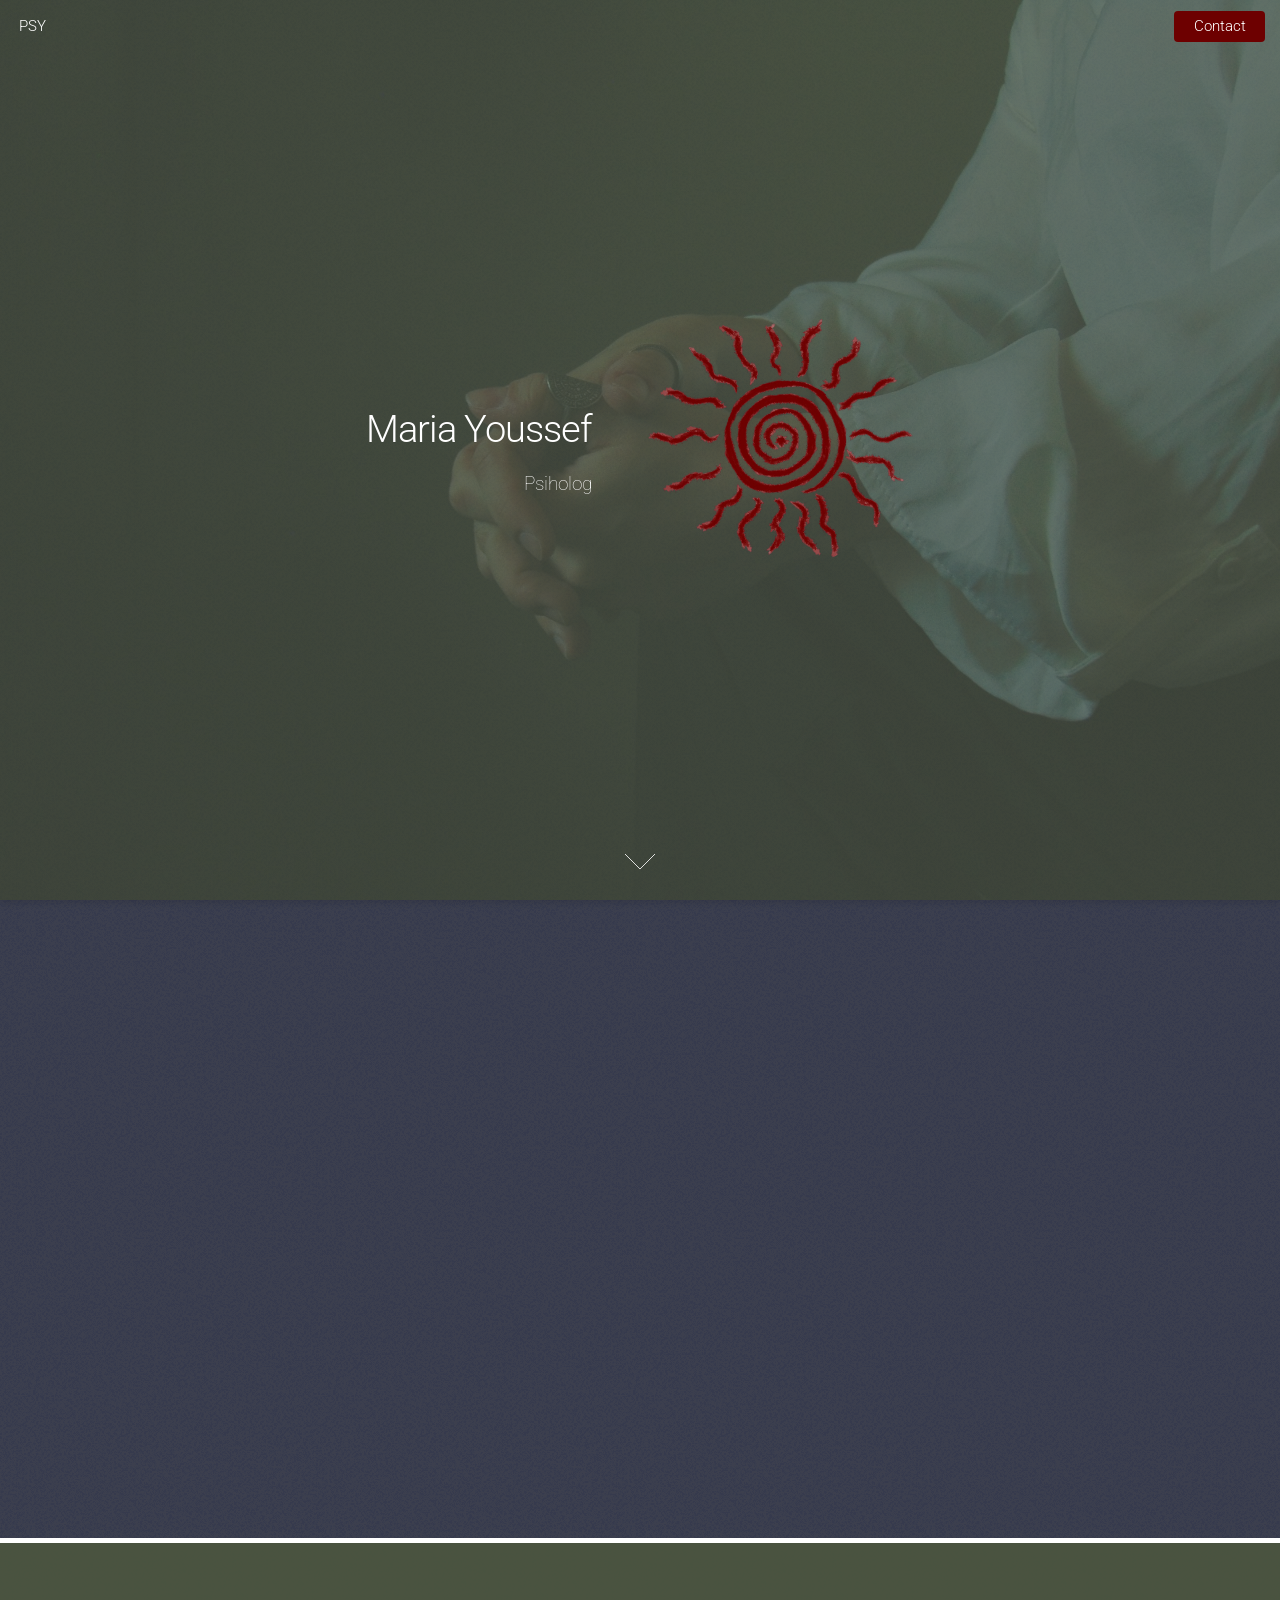
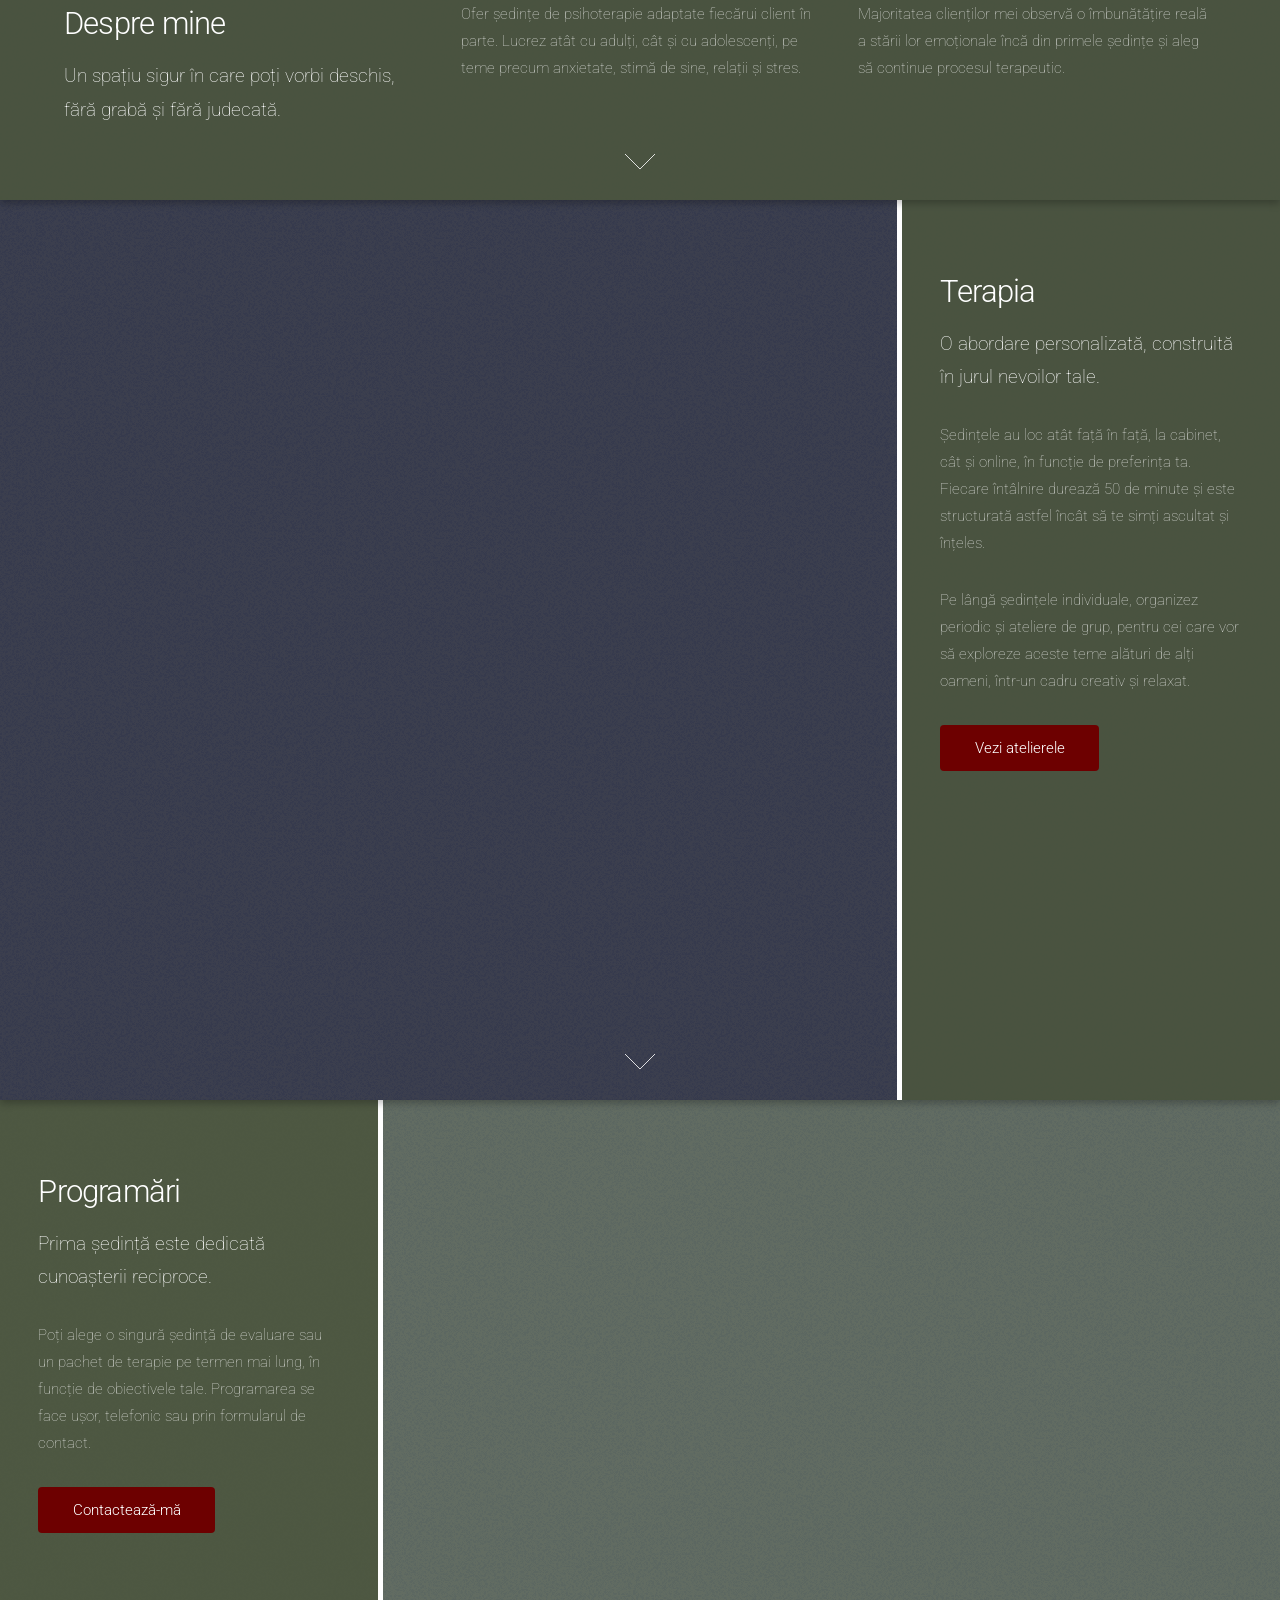
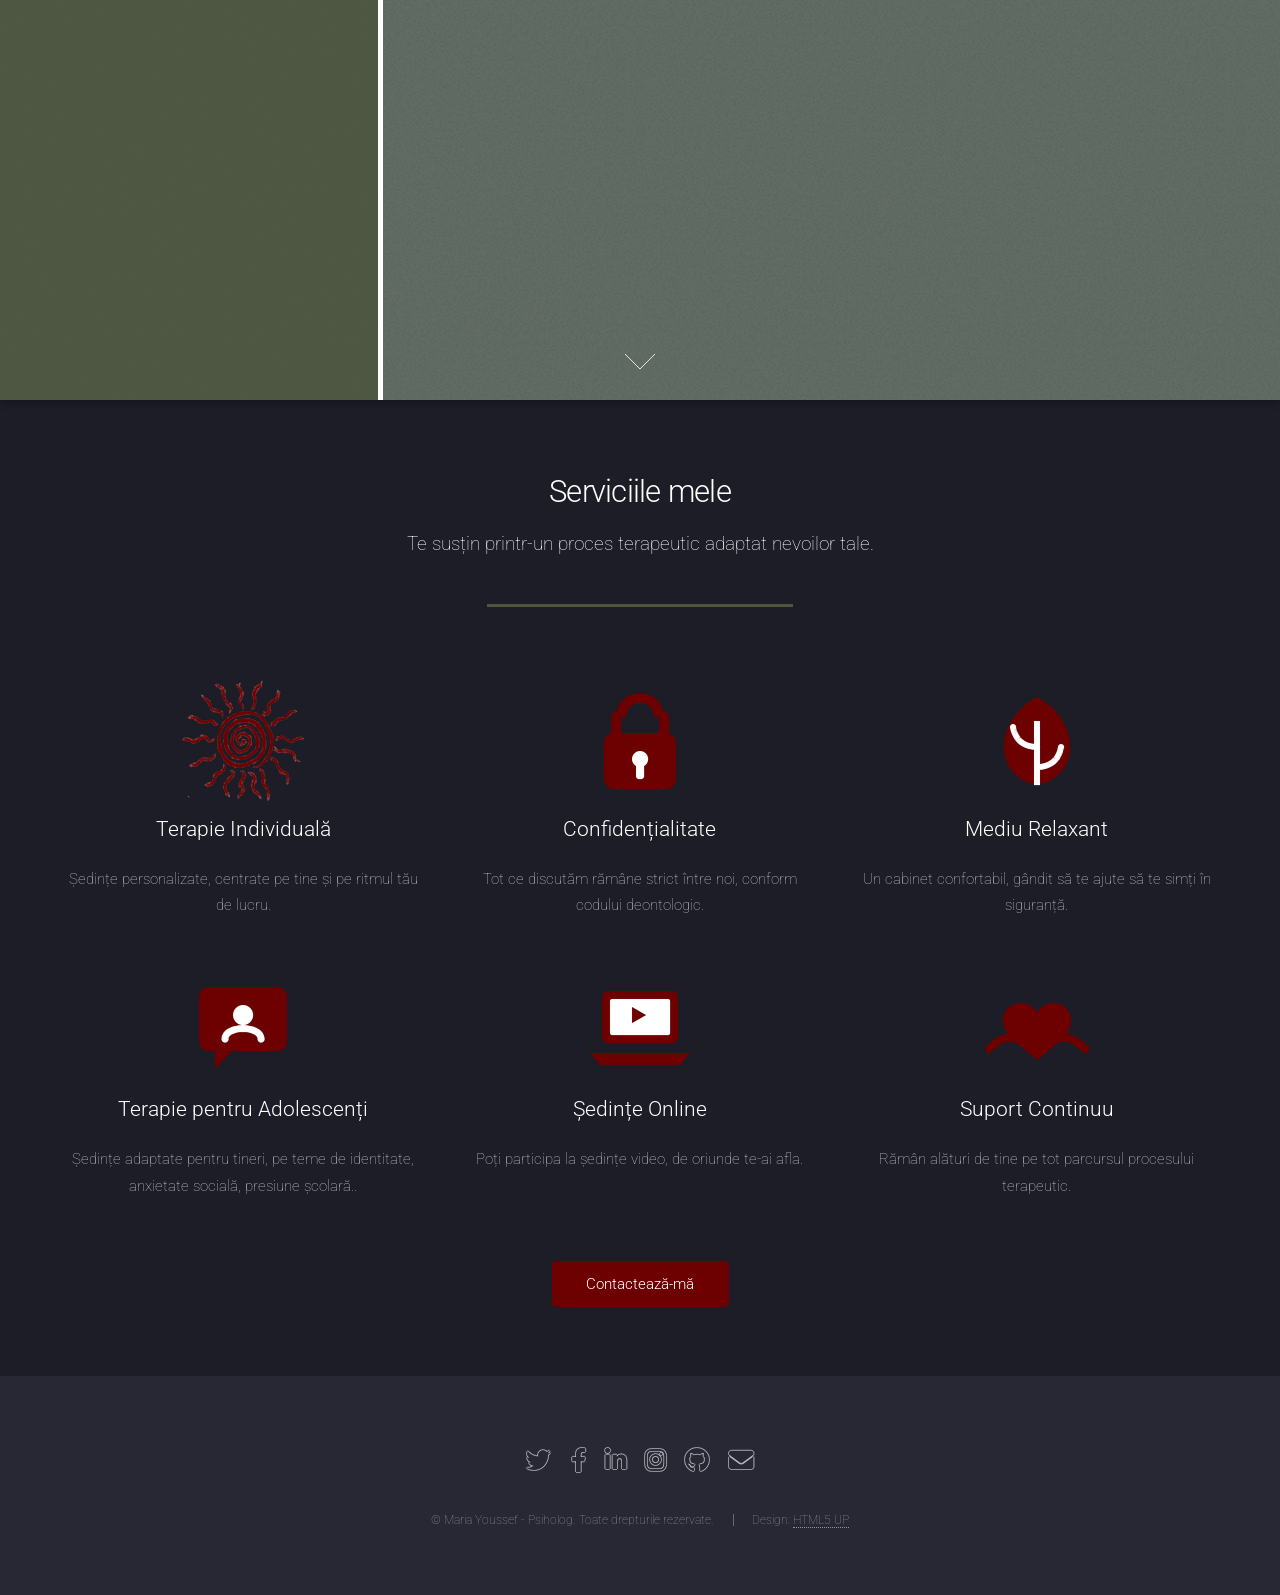
==== commit 8eb72c90: "Update index.html" ====
--- a/index.html
+++ b/index.html
@@ -17,7 +17,7 @@
 
 			<!-- Header -->
 				<header id="header">
-					<h1 id="logo"><a href="index.html">PMY</a></h1>
+					<h1 id="logo"><a href="index.html">PSY</a></h1>
 					<nav id="nav">
 						<ul>
 							<!-- <li><a href="index.html">Home</a></li>
@@ -88,8 +88,9 @@
 							<p>O abordare personalizată, construită în jurul nevoilor tale.</p>
 						</header>
 						<p>Ședințele au loc atât față în față, la cabinet, cât și online, în funcție de preferința ta. Fiecare întâlnire durează 50 de minute și este structurată astfel încât să te simți ascultat și înțeles.</p>
+						<p>Pe lângă ședințele individuale, organizez periodic și ateliere de grup, pentru cei care vor să exploreze aceste teme alături de alți oameni, într-un cadru creativ și relaxat.</p>
 						<ul class="actions">
-							<li><a href="contact.html" class="button">Programează-te</a></li>
+							<li><a href="ateliere.html" class="button">Vezi atelierele</a></li>
 						</ul>
 					</div>
 					<a href="#three" class="goto-next scrolly">Next</a>
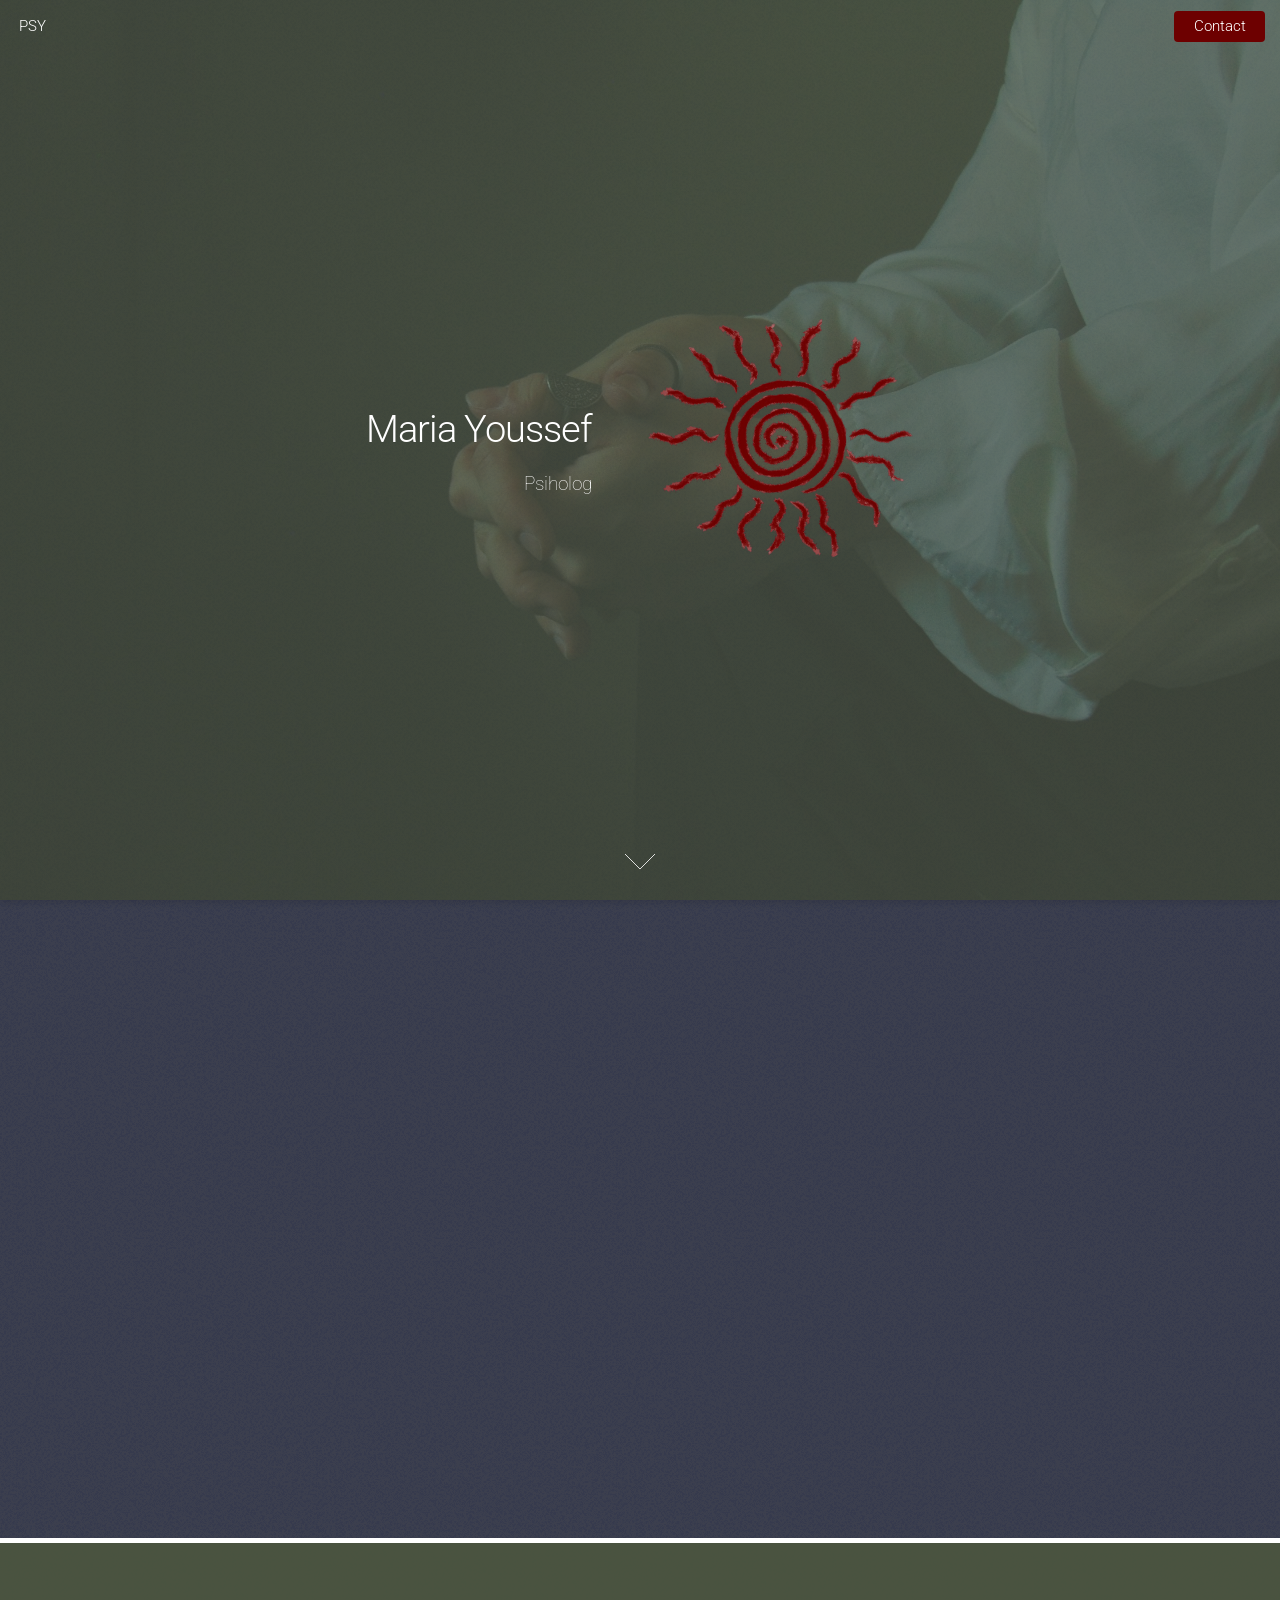
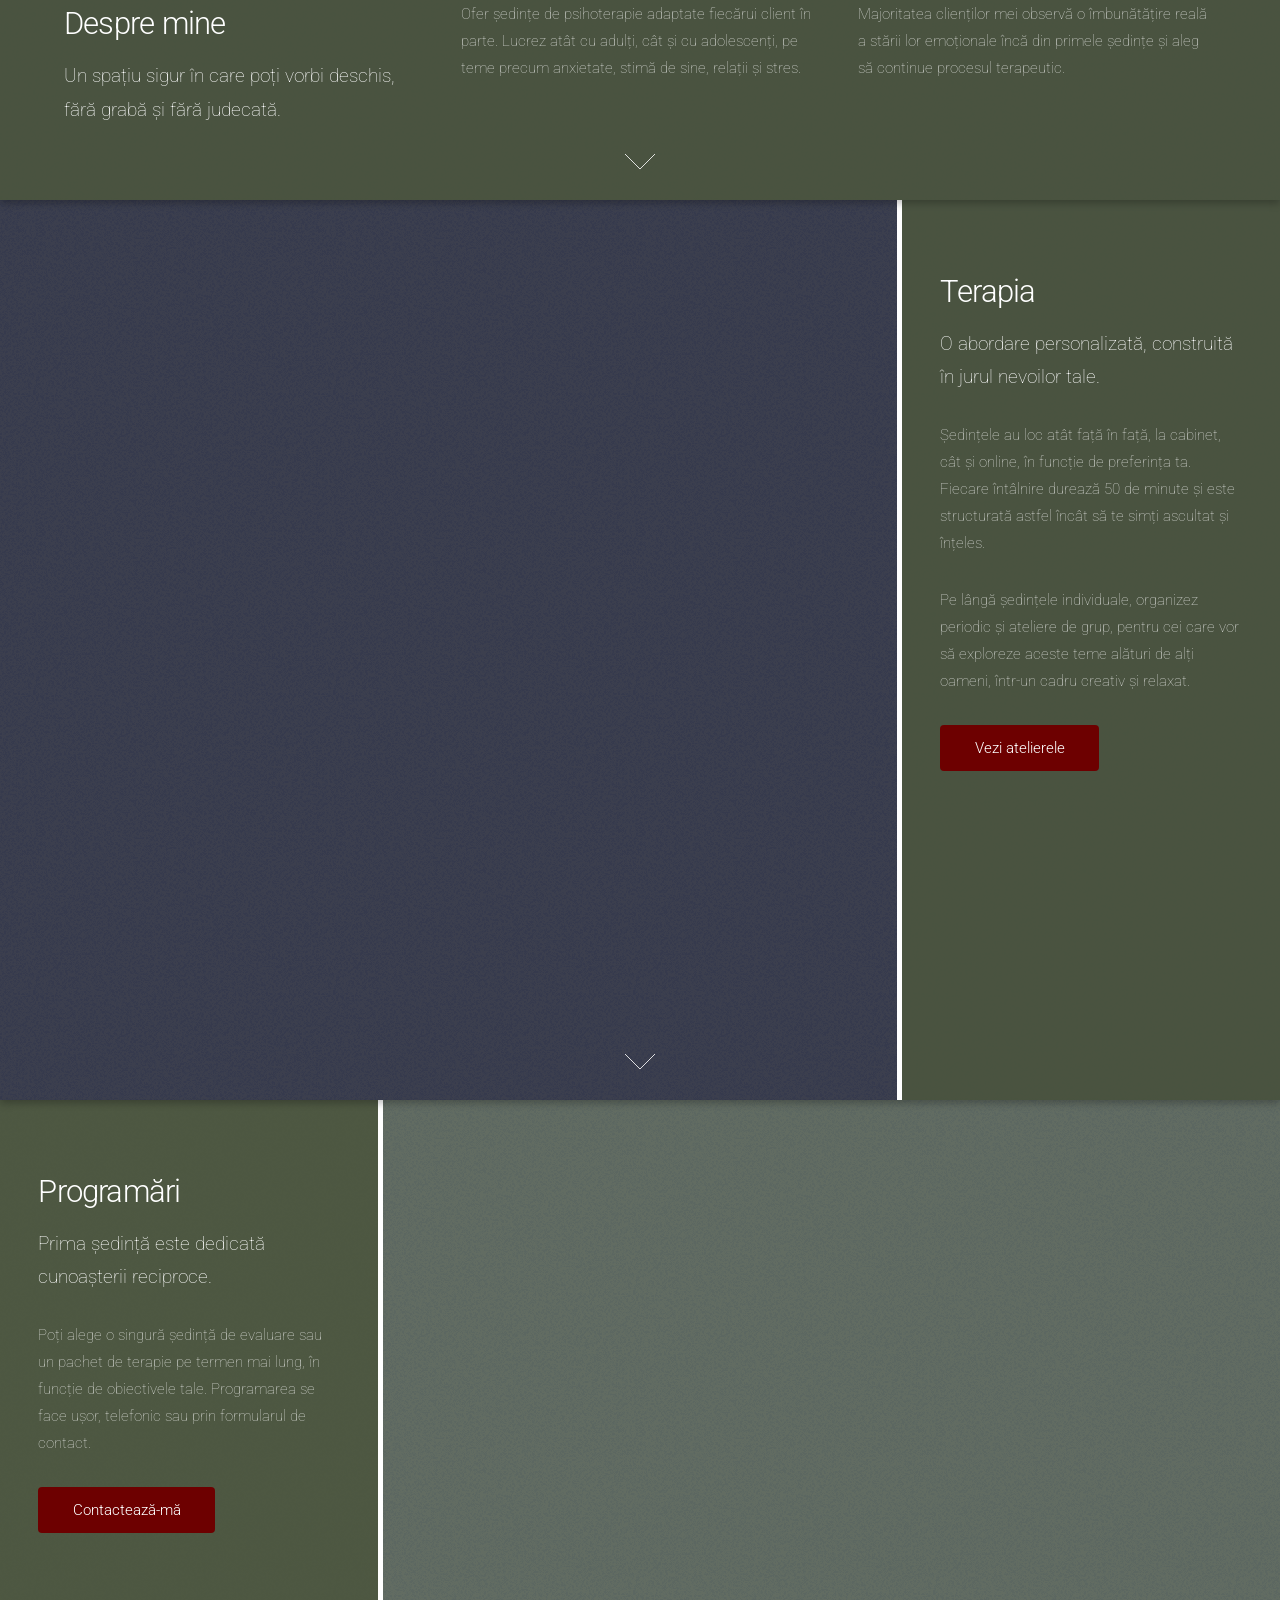
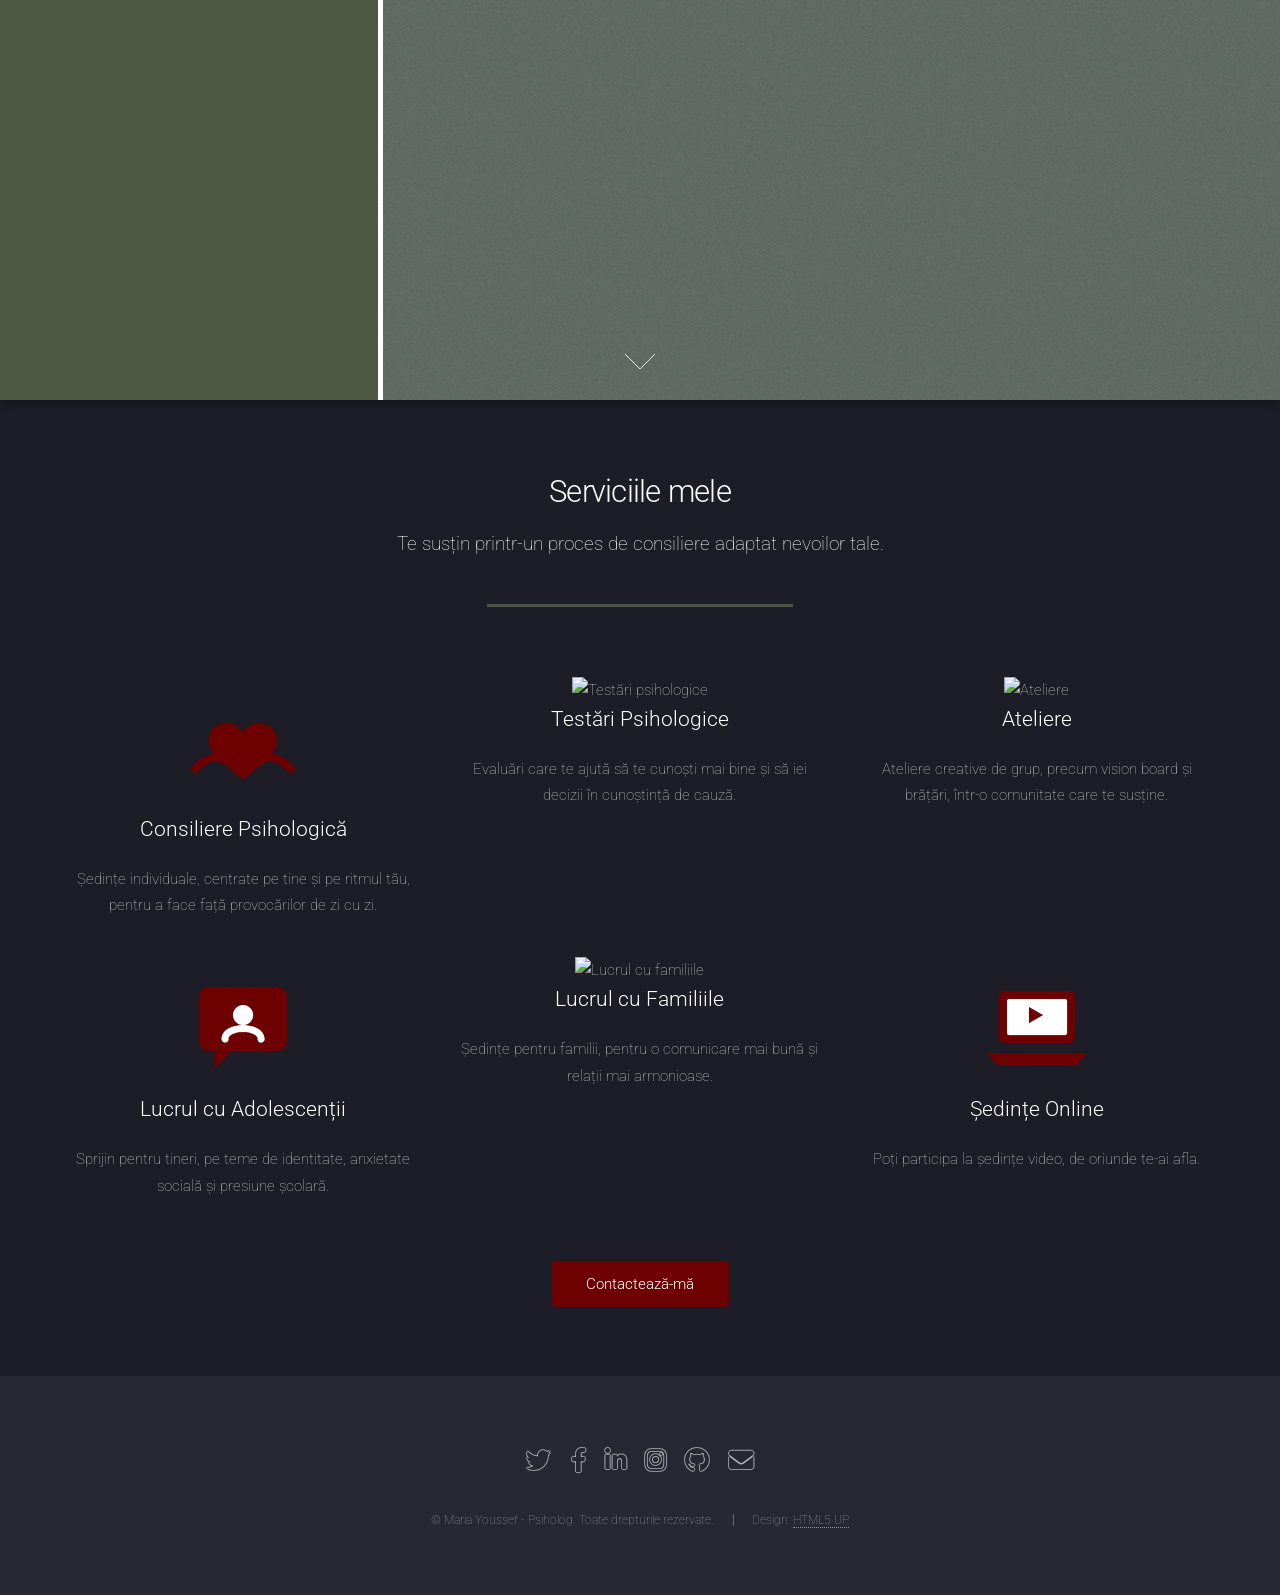
==== commit 5814b04c: "Update index.html" ====
--- a/index.html
+++ b/index.html
@@ -117,39 +117,39 @@
 					<div class="container">
 						<header class="major">
 							<h2>Serviciile mele</h2>
-							<p>Te susțin printr-un proces terapeutic adaptat nevoilor tale.</p>
+							<p>Te susțin printr-un proces de consiliere adaptat nevoilor tale.</p>
 						</header>
 						<div class="box alt">
 							<div class="row gtr-uniform">
 								<section class="col-4 col-6-medium col-12-xsmall">
-									<img src="images/logo.PNG" alt="Terapie individuală" style="width: 128px; height: 128px;">
-									<h3>Terapie Individuală</h3>
-									<p>Ședințe personalizate, centrate pe tine și pe ritmul tău de lucru.</p>
+									<img src="images/suport.png" alt="Consiliere psihologică" style="width: 128px; height: 128px;">
+									<h3>Consiliere Psihologică</h3>
+									<p>Ședințe individuale, centrate pe tine și pe ritmul tău, pentru a face față provocărilor de zi cu zi.</p>
 								</section>
 								<section class="col-4 col-6-medium col-12-xsmall">
-									<img src="images/conf.png" alt="Confidențialitate" style="width: 128px; height: 128px;">
-									<h3>Confidențialitate</h3>
-									<p>Tot ce discutăm rămâne strict între noi, conform codului deontologic.</p>
+									<img src="images/testari.png" alt="Testări psihologice" style="width: 128px; height: 128px;">
+									<h3>Testări Psihologice</h3>
+									<p>Evaluări care te ajută să te cunoști mai bine și să iei decizii în cunoștință de cauză.</p>
 								</section>
 								<section class="col-4 col-6-medium col-12-xsmall">
-									<img src="images/relax.png" alt="Mediu relaxant" style="width: 128px; height: 128px;">
-									<h3>Mediu Relaxant</h3>
-									<p>Un cabinet confortabil, gândit să te ajute să te simți în siguranță.</p>
+									<img src="images/ateliere.png" alt="Ateliere" style="width: 128px; height: 128px;">
+									<h3>Ateliere</h3>
+									<p>Ateliere creative de grup, precum vision board și brățări, într-o comunitate care te susține.</p>
 								</section>
 								<section class="col-4 col-6-medium col-12-xsmall">
-									<img src="images/adol.png" alt="Terapie de cuplu" style="width: 128px; height: 128px;">
-									<h3>Terapie pentru Adolescenți</h3>
-									<p>Ședințe adaptate pentru tineri, pe teme de identitate, anxietate socială, presiune școlară..</p>
+									<img src="images/adol.png" alt="Lucrul cu adolescenții" style="width: 128px; height: 128px;">
+									<h3>Lucrul cu Adolescenții</h3>
+									<p>Sprijin pentru tineri, pe teme de identitate, anxietate socială și presiune școlară.</p>
+								</section>
+								<section class="col-4 col-6-medium col-12-xsmall">
+									<img src="images/familii.png" alt="Lucrul cu familiile" style="width: 128px; height: 128px;">
+									<h3>Lucrul cu Familiile</h3>
+									<p>Ședințe pentru familii, pentru o comunicare mai bună și relații mai armonioase.</p>
 								</section>
 								<section class="col-4 col-6-medium col-12-xsmall">
 									<img src="images/online.png" alt="Ședințe online" style="width: 128px; height: 128px;">
 									<h3>Ședințe Online</h3>
 									<p>Poți participa la ședințe video, de oriunde te-ai afla.</p>
-								</section>
-								<section class="col-4 col-6-medium col-12-xsmall">
-									<img src="images/suport.png" alt="Suport continuu" style="width: 128px; height: 128px;">
-									<h3>Suport Continuu</h3>
-									<p>Rămân alături de tine pe tot parcursul procesului terapeutic.</p>
 								</section>
 							</div>
 						</div>
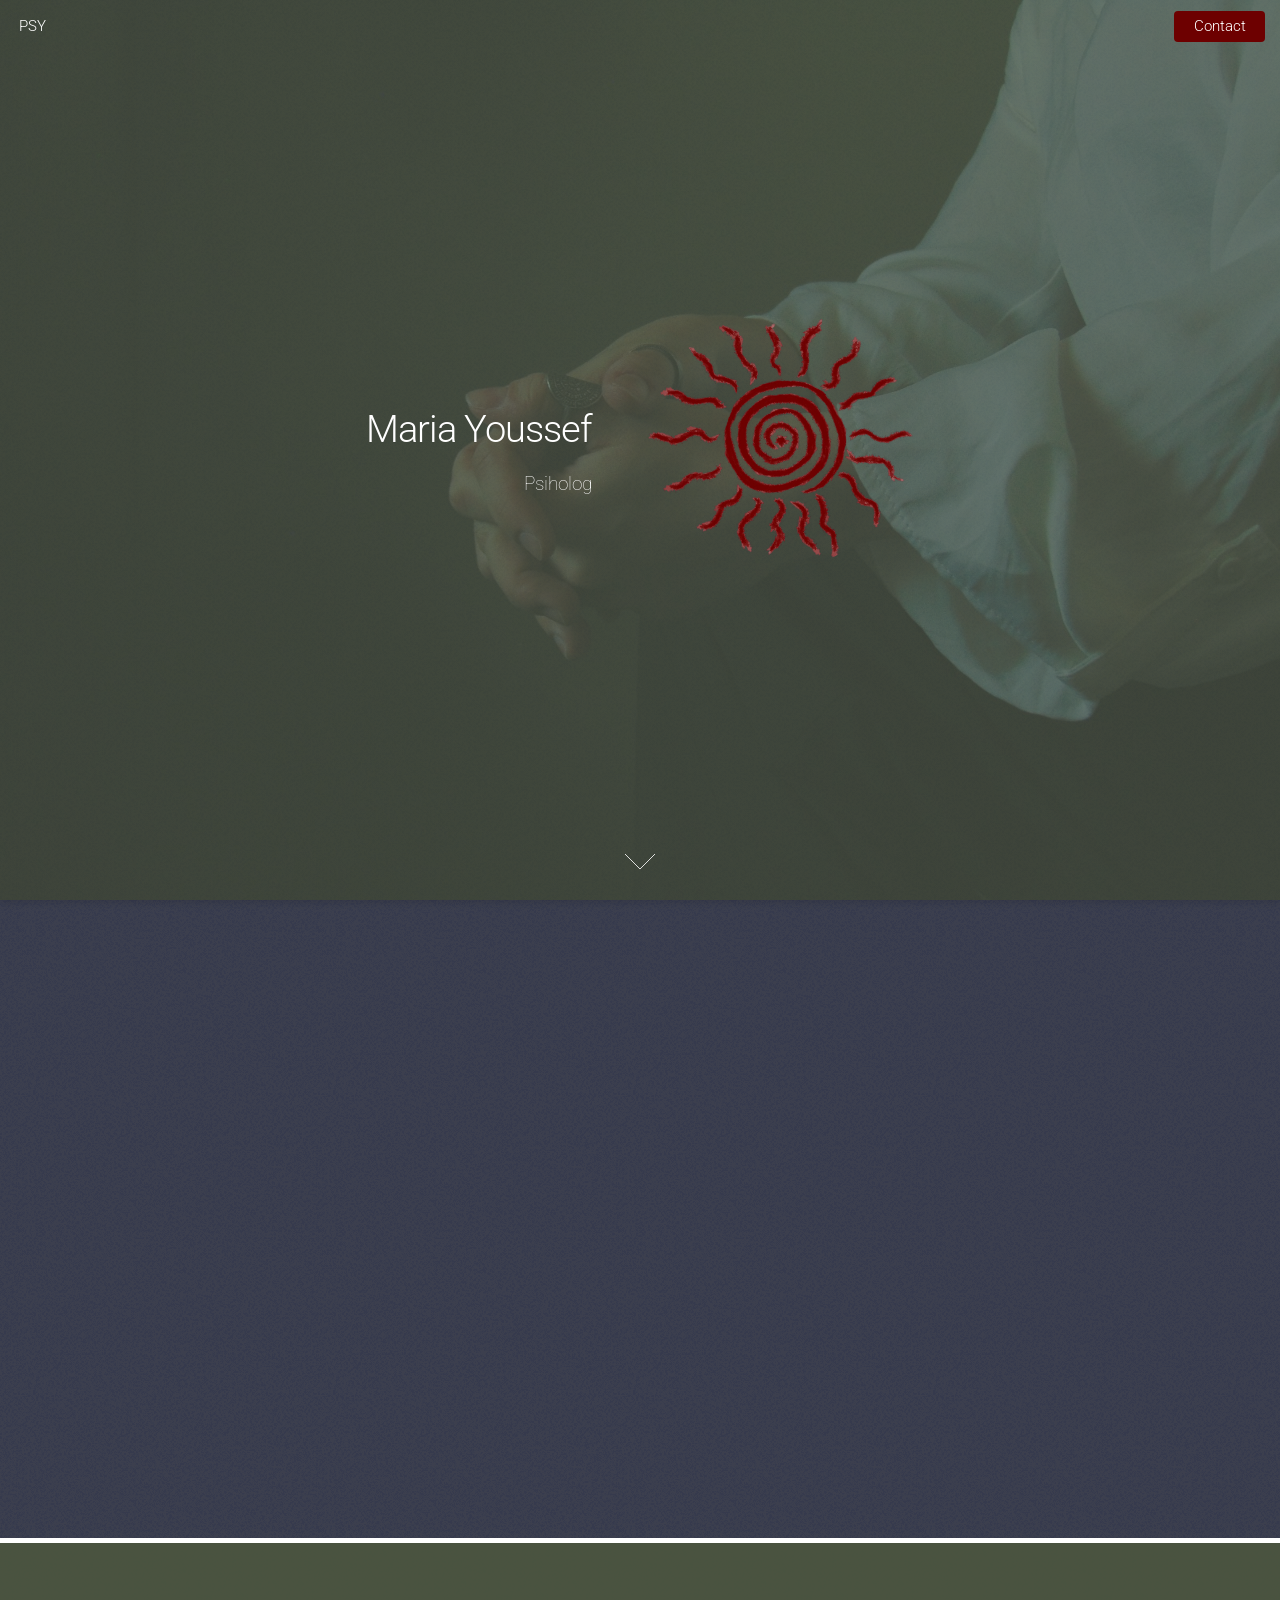
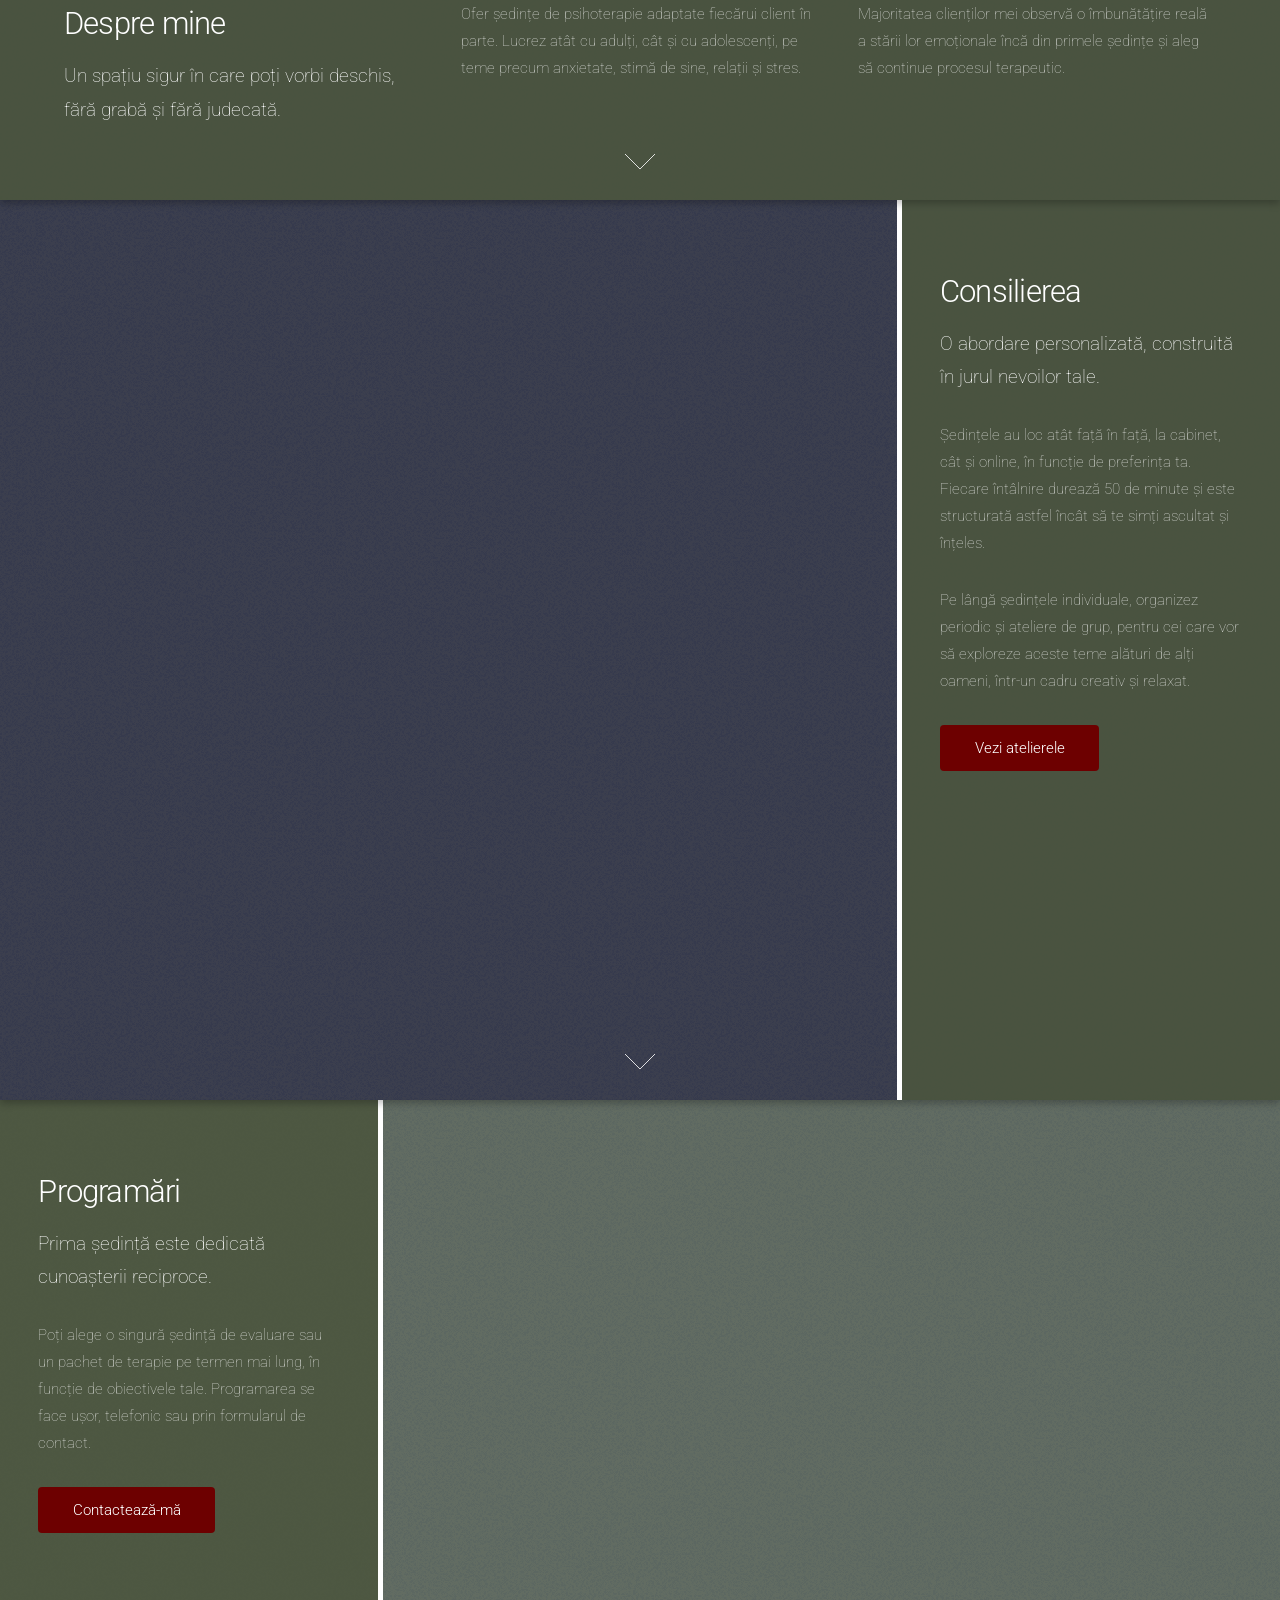
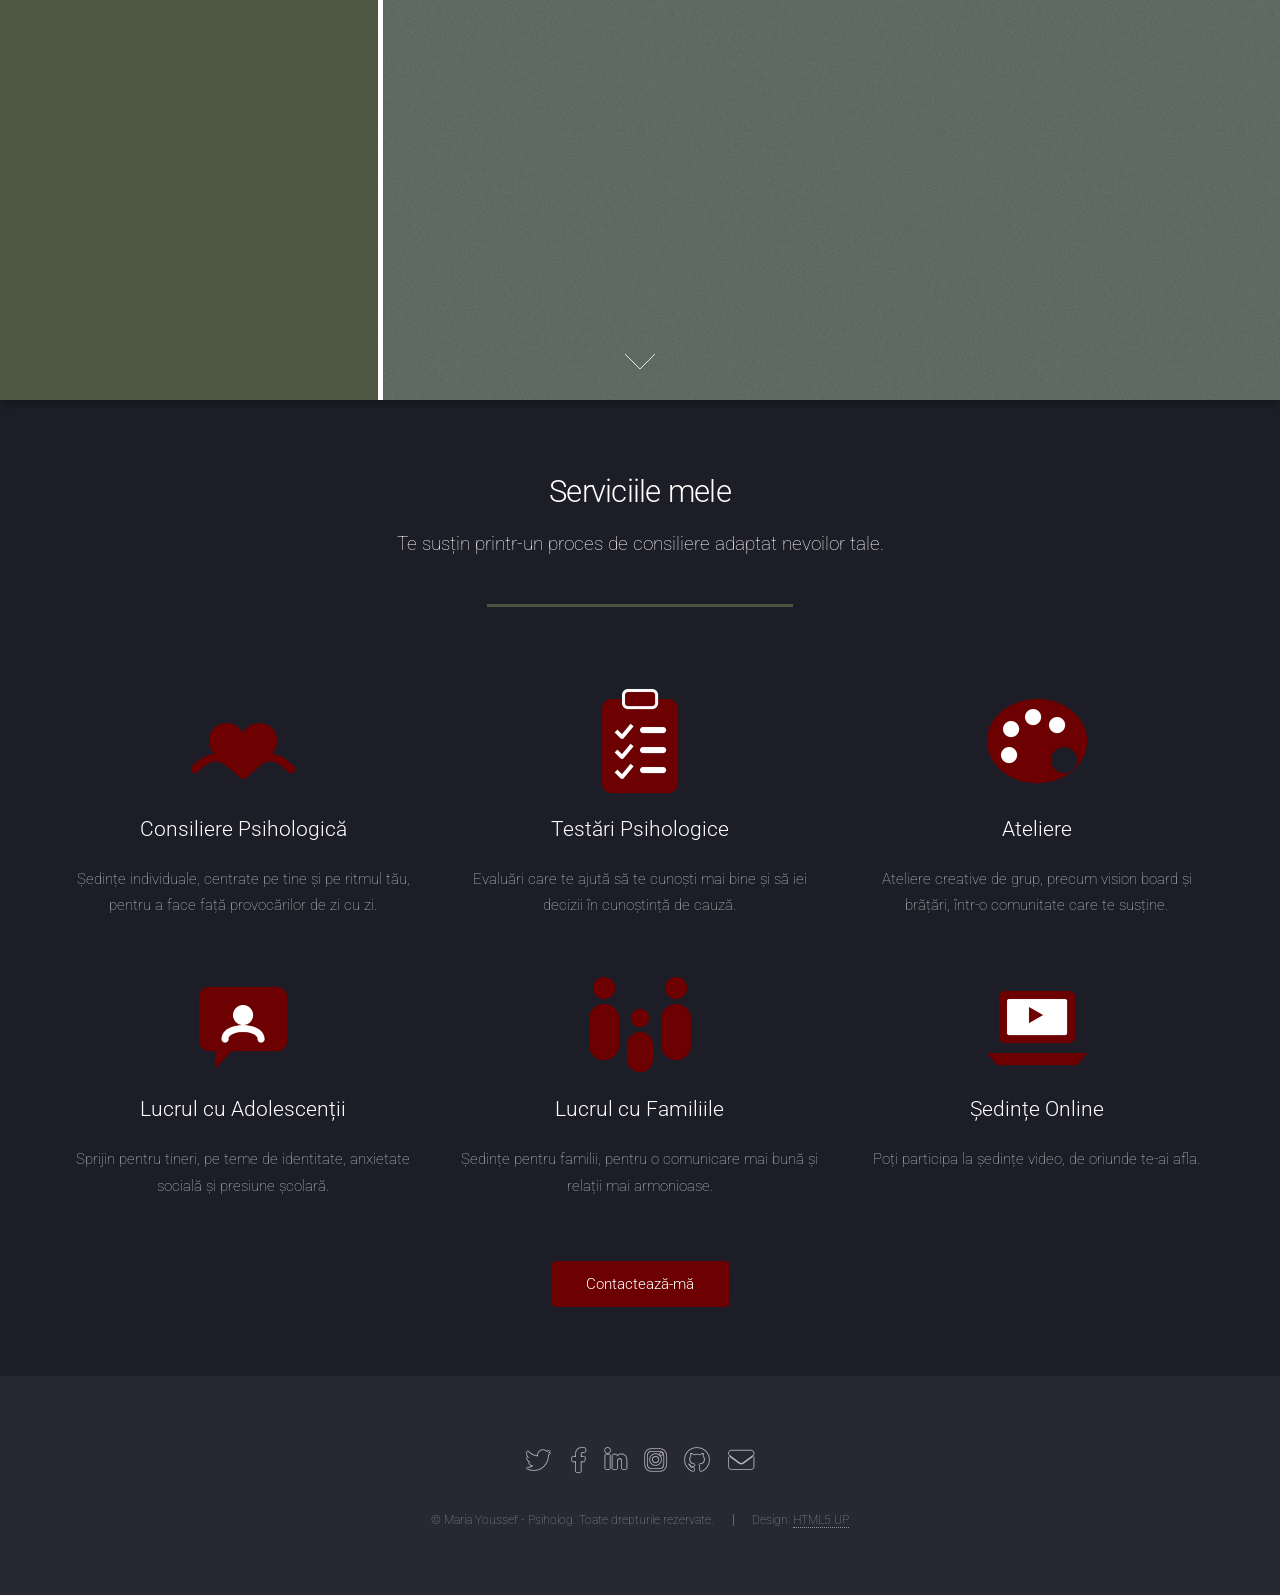
==== commit c953af24: "Update index.html" ====
--- a/index.html
+++ b/index.html
@@ -84,7 +84,7 @@
 					<span class="image fit main"><img src="images/banner.jfif" alt="" /></span>
 					<div class="content">
 						<header>
-							<h2>Terapia</h2>
+							<h2>Consilierea</h2>
 							<p>O abordare personalizată, construită în jurul nevoilor tale.</p>
 						</header>
 						<p>Ședințele au loc atât față în față, la cabinet, cât și online, în funcție de preferința ta. Fiecare întâlnire durează 50 de minute și este structurată astfel încât să te simți ascultat și înțeles.</p>
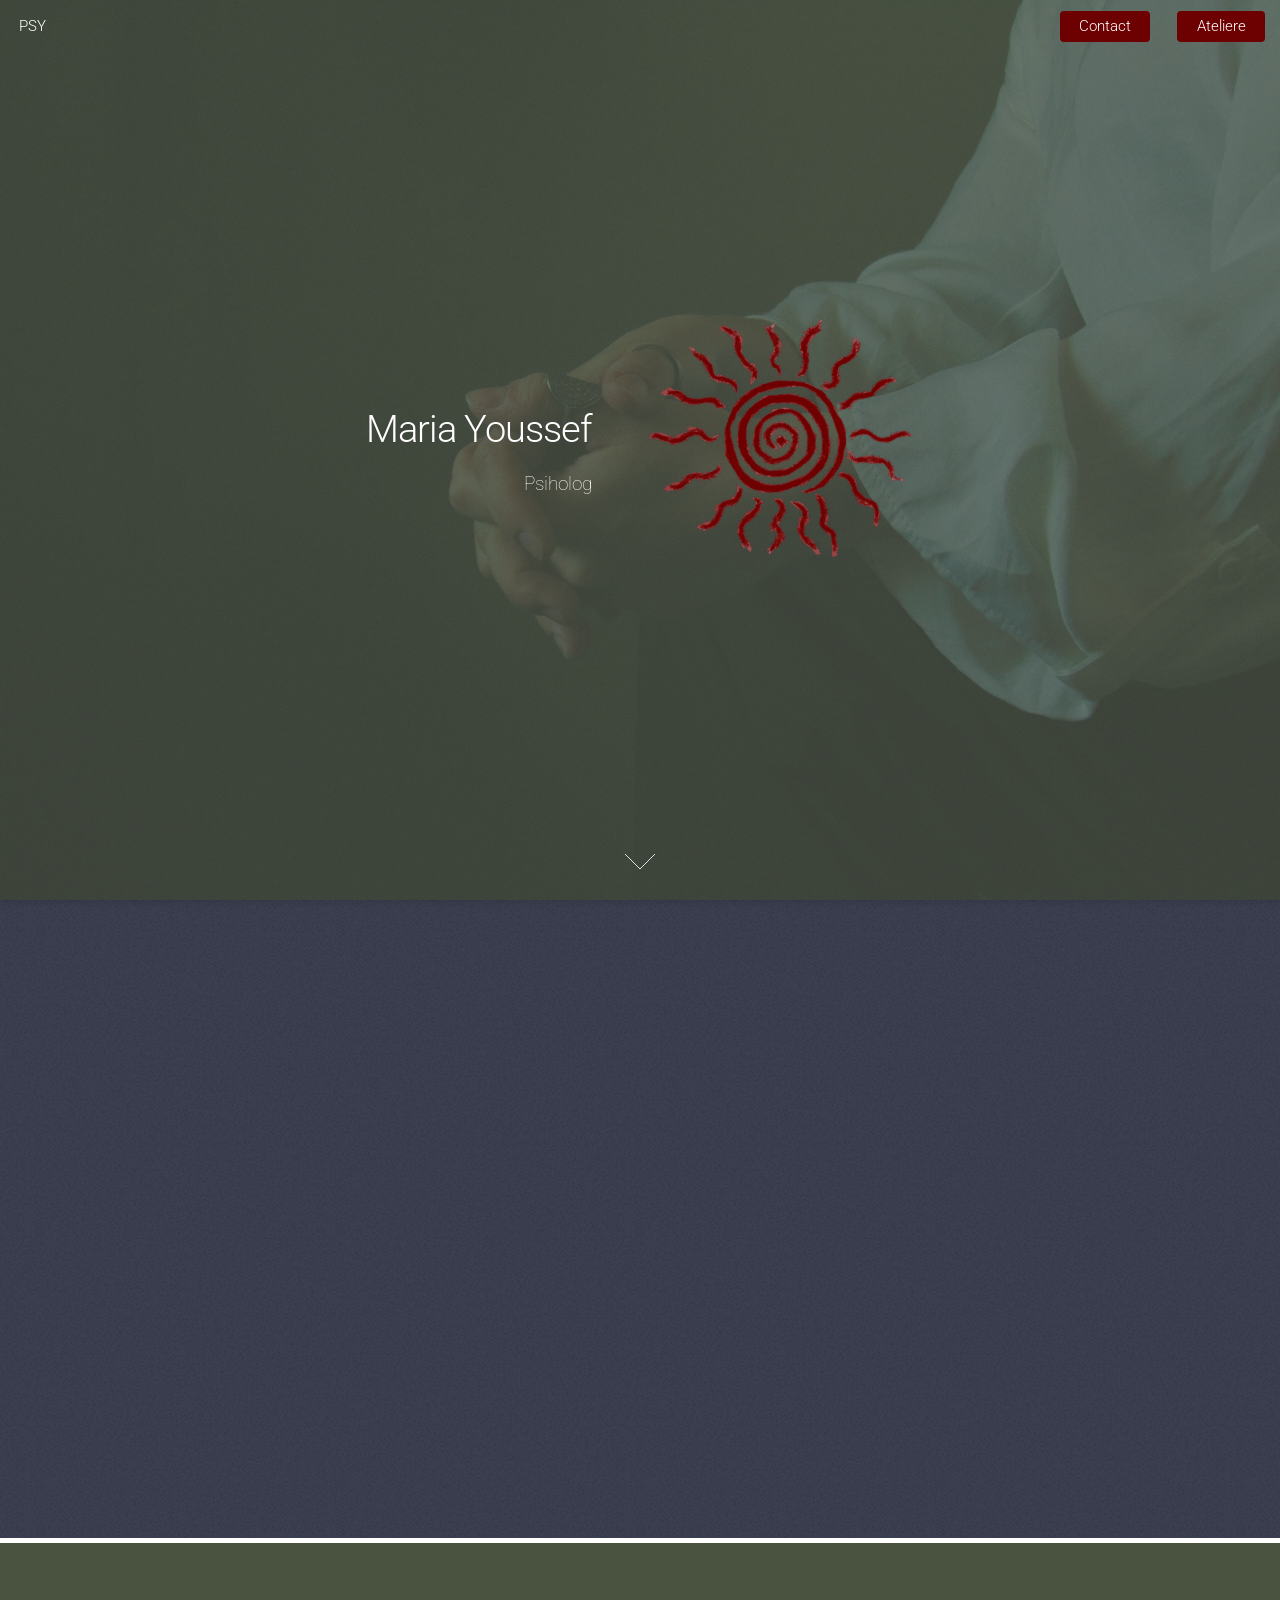
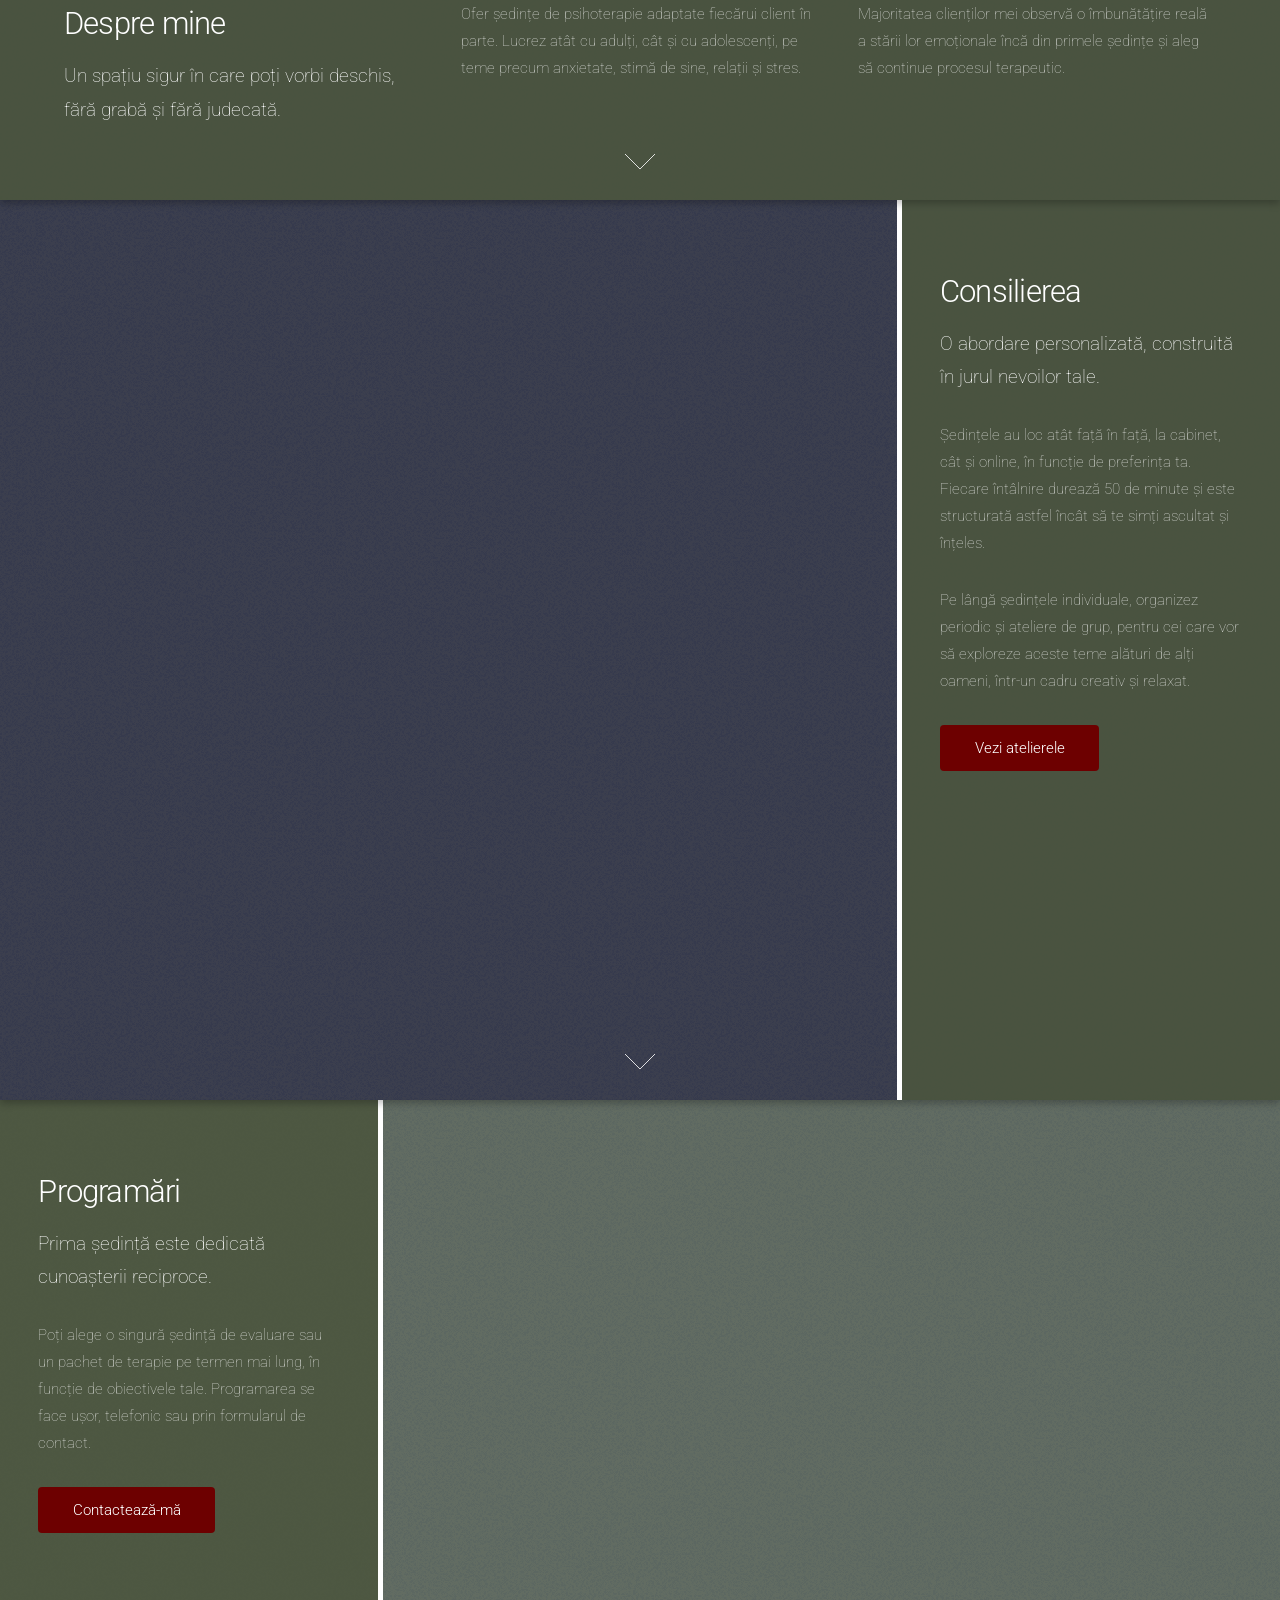
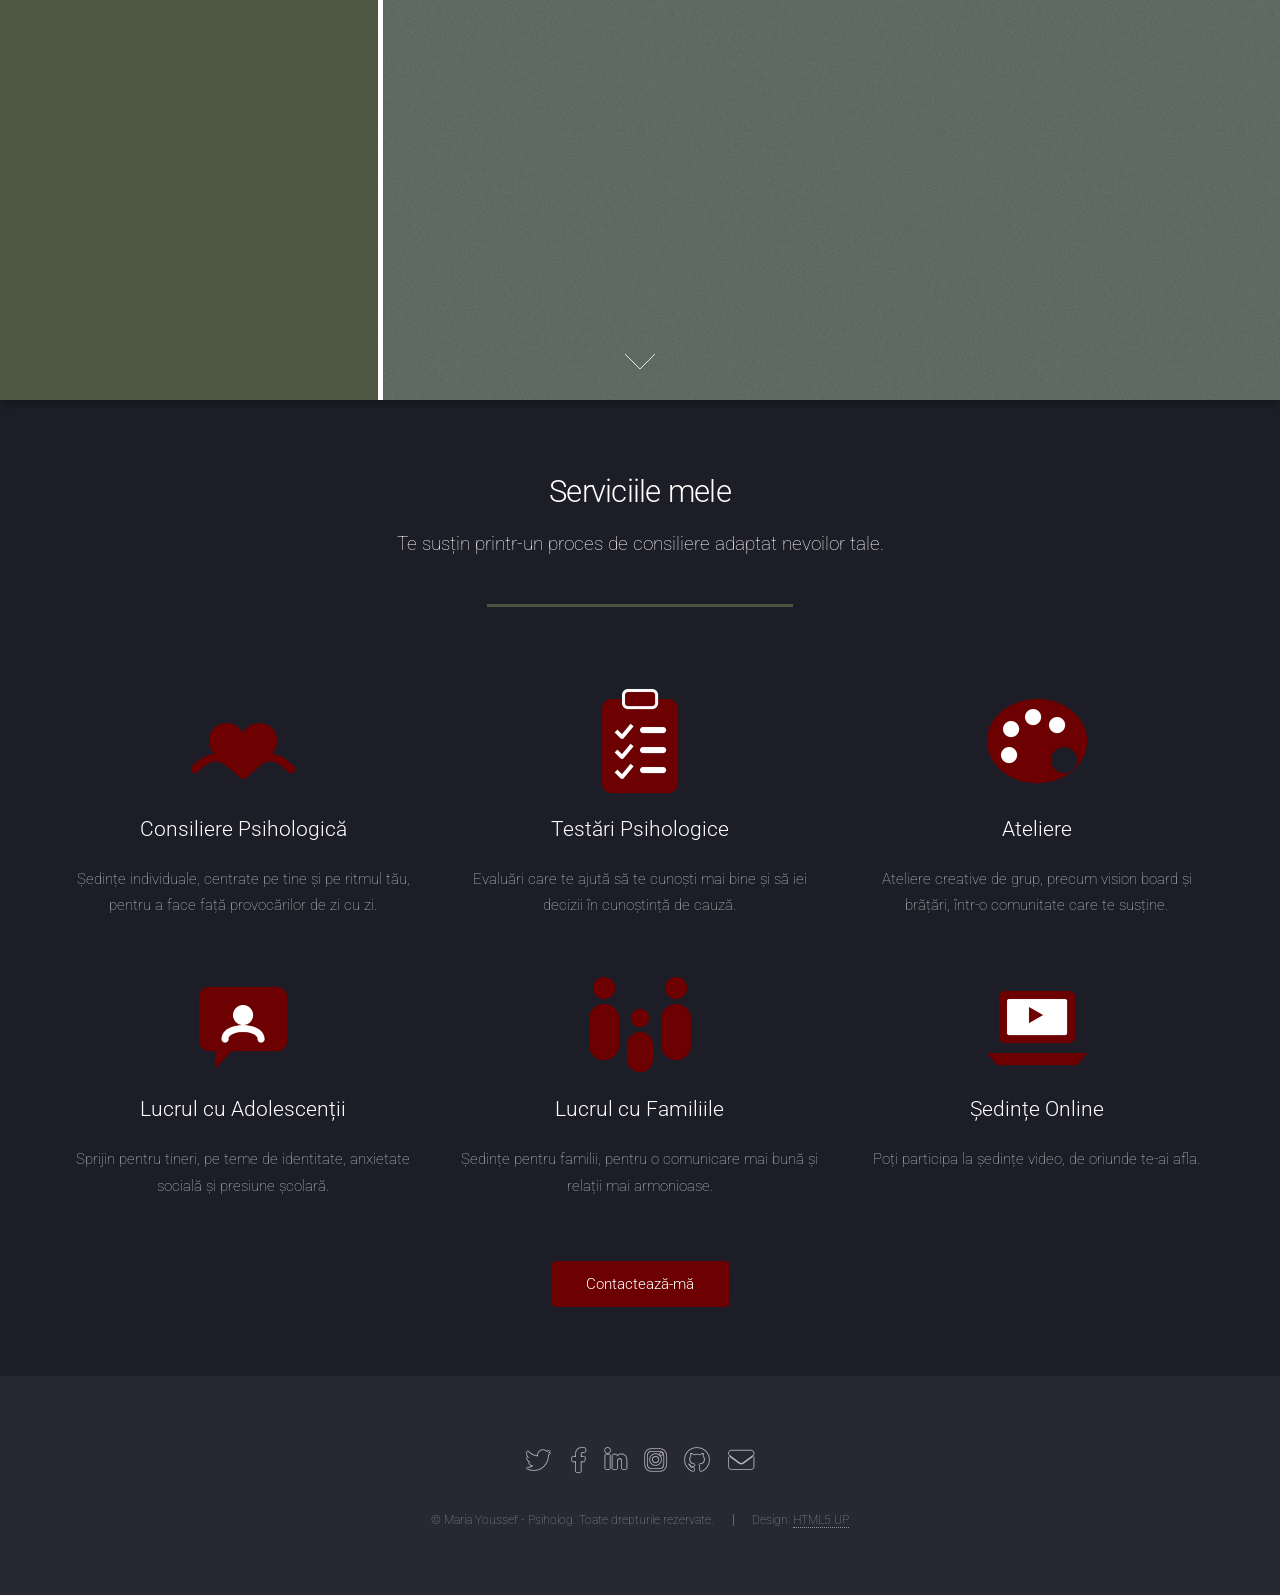
==== commit 1a308677: "Update index.html" ====
--- a/index.html
+++ b/index.html
@@ -38,6 +38,7 @@
 								</ul>-->
 							</li>
 							<li><a href="contact.html" class="button primary">Contact</a></li>
+							<li><a href="ateliere.html" class="button primary">Ateliere</a></li>
 						</ul>
 					</nav>
 				</header>
@@ -169,7 +170,7 @@
 						<li><a href="#" class="icon brands alt fa-twitter"><span class="label">Twitter</span></a></li>
 						<li><a href="#" class="icon brands alt fa-facebook-f"><span class="label">Facebook</span></a></li>
 						<li><a href="#" class="icon brands alt fa-linkedin-in"><span class="label">LinkedIn</span></a></li>
-						<li><a href="https://www.instagram.com/fe_world_of_pets" class="icon brands alt fa-instagram"><span class="label">Instagram</span></a></li>
+						<li><a href="https://www.instagram.com/psiholog.maria.youssef/" class="icon brands alt fa-instagram"><span class="label">Instagram</span></a></li>
 						<li><a href="#" class="icon brands alt fa-github"><span class="label">GitHub</span></a></li>
 						<li><a href="#" class="icon solid alt fa-envelope"><span class="label">Email</span></a></li>
 					</ul>
